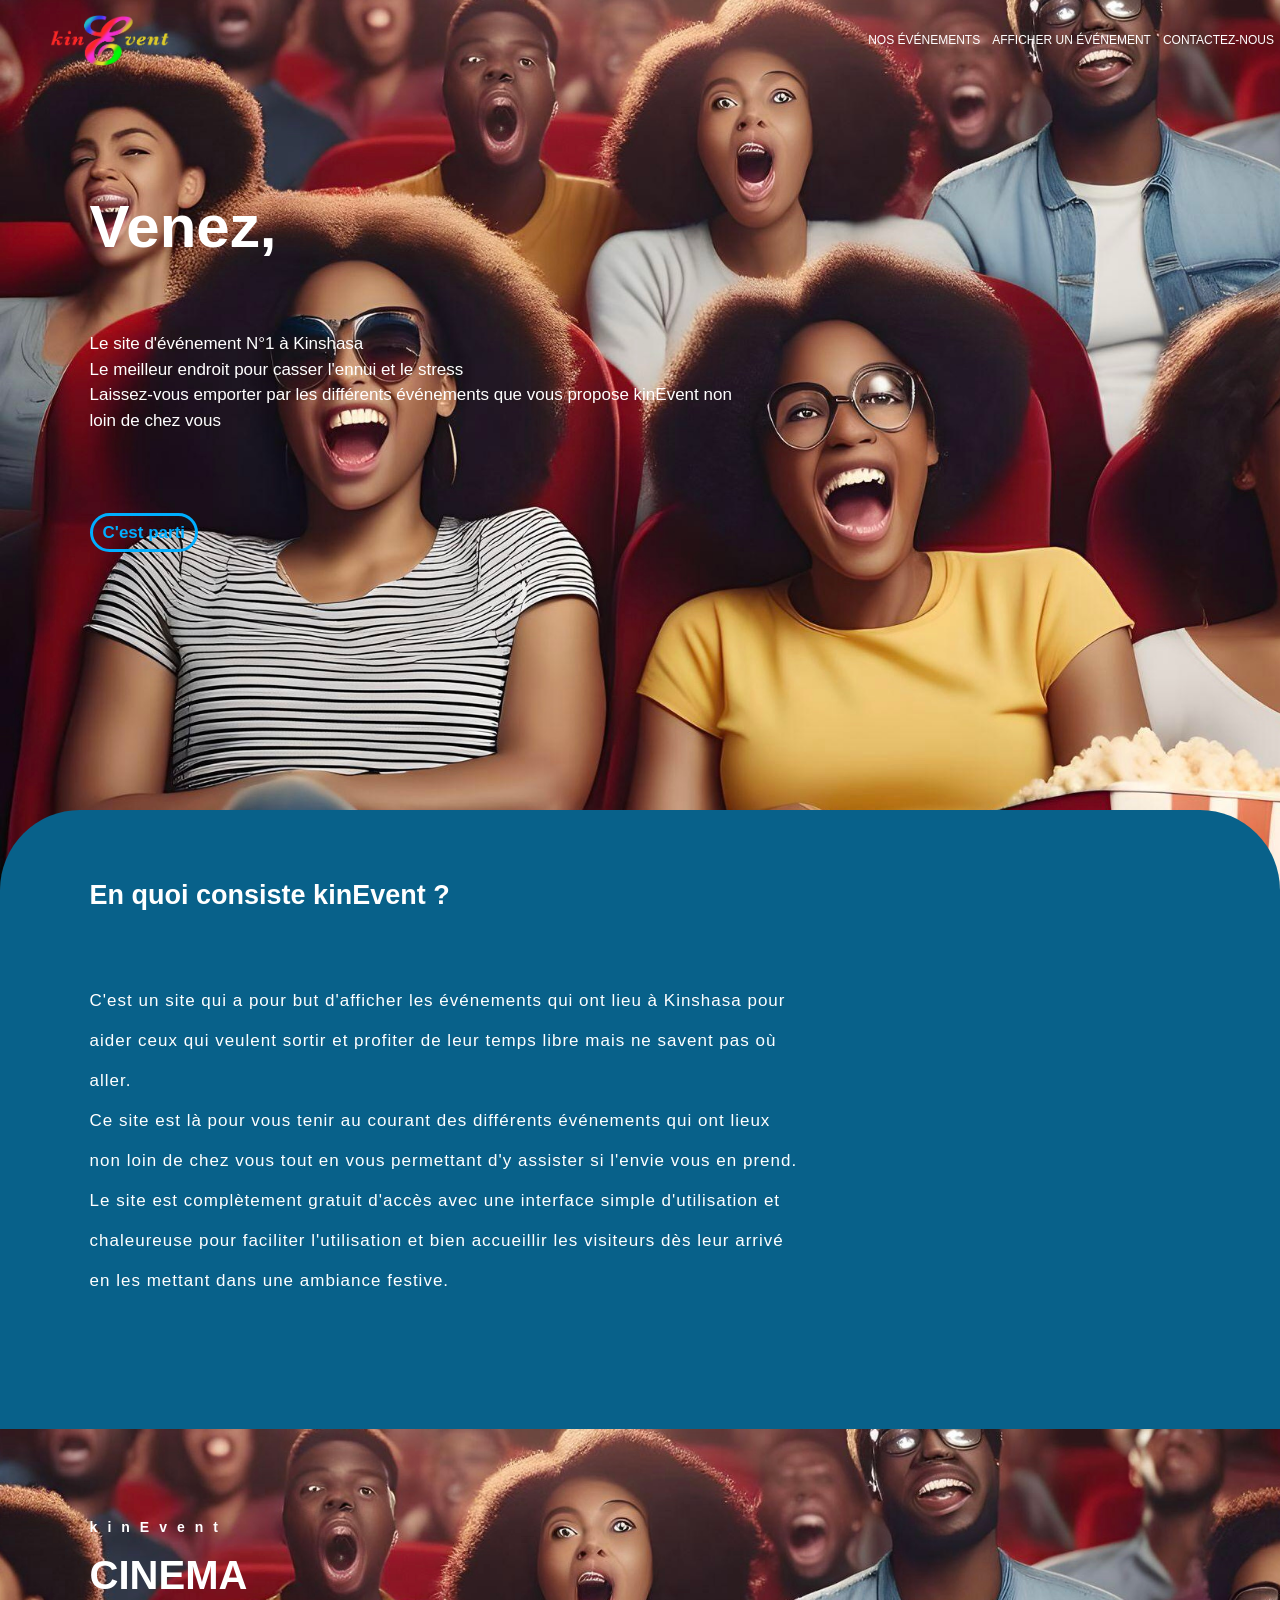
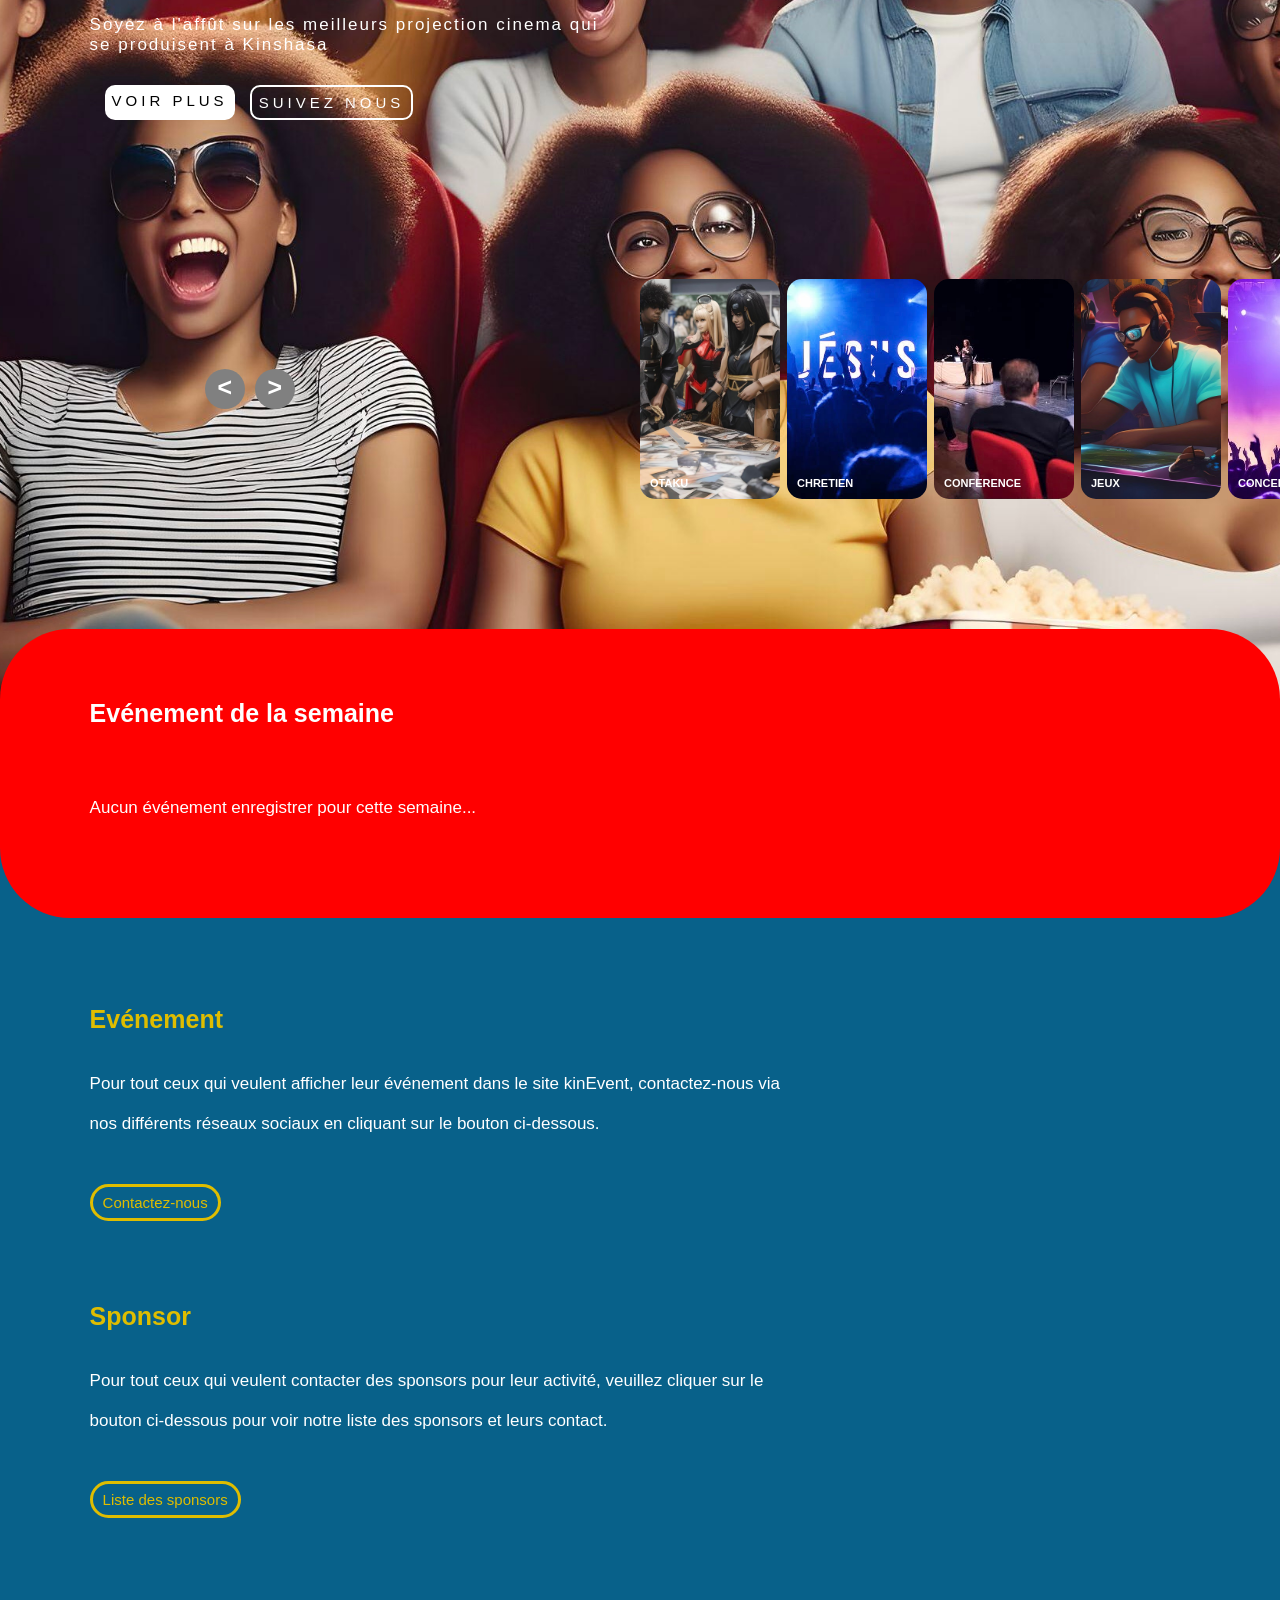
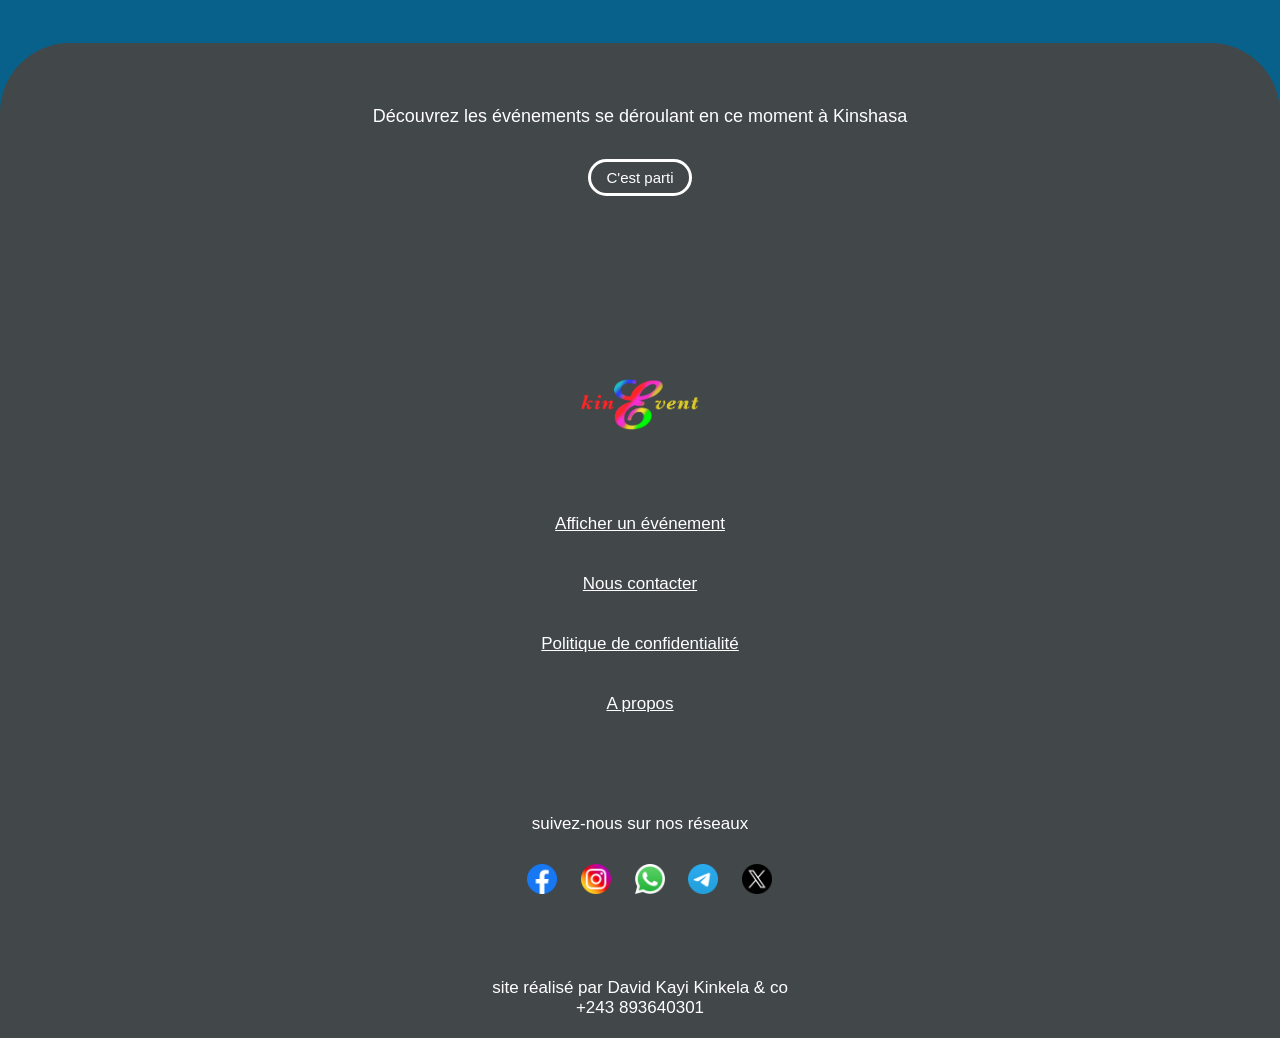
==== index.html @ 23aebbcc "Add files via upload" ====
<!DOCTYPE html>
<html lang="fr">
<head>
    <meta charset="UTF-8">
    <link rel="stylesheet" href="css/index.css">
    <meta name="viewport" content="width=device-width, initial-scale=1.0">
    <title>Accueil</title>
    
</head>
<body>
    <div class="container">   
     
    
        <nav>
            
                <img class="logo" src="icone/logo1.png" alt="">
             
                <ul class="menu"> 
                    <div class="men"> 
                        <li><a class="nos" href="nos_evenement.html">Nos événements</a></li>  
                        <li><a href="afficher_evenement.html">Afficher un événement</a></li>
                        <li><a href="contactez_nous.html">Contactez-nous</a></li> 
                    </div>
                   
                    <div class="menu1"> 
                        <p>suivez-nous sur nos réseaux</p>
                        <div class="menu2"> 
                            <img src="icone/facebook.png" alt="">
                            <img src="icone/instagramme.png" alt=""> 
                            <img src="icone/whatsapp.png" alt=""> 
                            <img src="icone/telegramme.png" alt=""> 
                            <img src="icone/x.png" alt="">  
                        </div>
                    </div>
                </ul> 
            <div class="hamburger-menu">
                <div class="hamburger-icon">
                    <span></span>
                    <span></span>
                    <span></span>
                </div>
            </div> 
        </nav>
        <section class="texte1">
            <h1>Venez, <span class="auto-typing"></span></h1>
            <p>Le site d'événement N°1 à Kinshasa <br>
                Le meilleur endroit pour casser l'ennui et le stress <br>
                Laissez-vous emporter par les différents événements que vous propose kinEvent non loin de chez vous</p>
                <a href="nos_evenement.html"> <strong>C'est parti</strong></a>
        </section>
    </div> 
    
    <!-- corp1 -->

    <section class="corp1">
        <section class="consiste">
            <h2>En quoi consiste kinEvent ?</h2>
            <p>C'est un site qui a pour but d'afficher les événements qui ont lieu à Kinshasa pour aider ceux qui veulent sortir et profiter de leur temps libre mais ne savent pas où aller. <br>
                Ce site est là pour vous tenir au courant des différents événements qui ont lieux non loin de chez vous tout en vous permettant d'y assister si l'envie vous en prend. <br>
                Le site est complètement gratuit d'accès avec une interface simple d'utilisation et chaleureuse pour faciliter l'utilisation et bien accueillir les visiteurs dès leur arrivé en les mettant dans une ambiance festive. 
                
            </p>
         
        </section>
        


        <!-- carousel --> 
    <div class="carousel">
        <!-- liste item -->
        <div class="list">
            <div class="item">
                <img src="img/img1.JPG">
                <div class="content">
                    <div class="author">kinEvent</div>
                    <div class="title">CINEMA</div>
                    <div class="des">Soyez à l'affût sur les meilleurs projection cinema qui se produisent à Kinshasa</div>
                    <div class="bouton">
                        <a href="cinema.html">VOIR PLUS</a>
                        <a href="contactez_nous.html">SUIVEZ NOUS</a>
                    </div>

                </div>
            </div>
            <div class="item">
                <img src="img/img2.JPG">
                <div class="content">
                    <div class="author">kinEvent</div>
                    <div class="title">OTAKU</div>
                    <div class="des">La grande famille des Otaku soyez signalés des événements otaku qui ont lieux à Kinshasa très souvent organisés par les communautés otaku.</div>
                    <div class="bouton">
                        <a href="otaku.html">VOIR PLUS</a>
                        <a href="contactez_nous.html">SUIVEZ NOUS</a>
                    </div>

                </div>
            </div>
            <div class="item">
                <img src="img/img3.JPG">
                <div class="content">
                    <div class="author">kinEvent</div>
                    <div class="title">CHRETIEN</div>
                    <div class="des">Programme de prière, évangelisation,...Tout ce qui a trait à la chrétienneté pour l'édification spirituelle des jeunes tout comme des personnes âgées.</div>
                    <div class="bouton">
                        <a href="chretien.html">VOIR PLUS</a>
                        <a href="contactez_nous.html">SUIVEZ NOUS</a>
                    </div>

                </div>
            </div>
            <div class="item">
                <img src="img/img4.JPG">
                <div class="content">
                    <div class="author">kinEvent</div>
                    <div class="title">CONFERENCE</div>
                    <div class="des">Conférence, Formation,... Tout ce qui vous rapportera un plus intellectuellement vous sera communiqué ici.</div>
                    <div class="bouton">
                        <a href="conference.html">VOIR PLUS</a>
                        <a href="contactez_nous.html">SUIVEZ NOUS</a>
                    </div>

                </div>
            </div>
            <div class="item">
                <img src="img/img5.JPG">
                <div class="content">
                    <div class="author">kinEvent</div>
                    <div class="title">JEUX</div>
                    <div class="des">Les gameurs et gameuses pas que mais aussi tout ceux qui sont intéressé par les jeux en général, soyez à l'affût sur tout ce qui est tournois, championnat ou autre...</div>
                    <div class="bouton">
                        <a href="jeux.html">VOIR PLUS</a>
                        <a href="contactez_nous.html">SUIVEZ NOUS</a>
                    </div>

                </div>
            </div>
            <div class="item">
                <img src="img/img6.JPG">
                <div class="content">
                    <div class="author">kinEvent</div>
                    <div class="title">CONCERT</div>
                    <div class="des">Soyez branché sur tout les concert qui se produirons à Kinshasa pour ne rien raté.</div>
                    <div class="bouton">
                        <a href="concert.html">VOIR PLUS</a>
                        <a href="contactez_nous.html">SUIVEZ NOUS</a>
                    </div>

                </div>
            </div>
            <div class="item">
                <img src="img/img7.JPG">
                <div class="content">
                    <div class="author">kinEvent</div>
                    <div class="title">THEATRE</div>
                    <div class="des">La joie, la colère, la tristesse. Les fans de pièce de théatre sont aussi servi. </div>
                    <div class="bouton">
                        <a href="théatre.html">VOIR PLUS</a>
                        <a href="contactez_nous.html">SUIVEZ NOUS</a>
                    </div>

                </div>
            </div>
        </div>
        <!-- thumbnail -->
        <div class="thumbnail">
            <div class="item">
                <img src="img/img2.JPG">
                <div class="content">
                    <div class="title">
                        OTAKU
                    </div>
                    <div class="des">
                         
                    </div>
                </div>
            </div>
            <div class="item">
                <img src="img/img3.JPG">
                <div class="content">
                    <div class="title">
                        CHRETIEN
                    </div>
                    <div class="des">
                         
                    </div>
                </div>
            </div>
            <div class="item">
                <img src="img/img4.JPG">
                <div class="content">
                    <div class="title">
                        CONFERENCE
                    </div>
                    <div class="des">
                        
                    </div>
                </div>
            </div>
            <div class="item">
                <img src="img/img5.JPG">
                <div class="content">
                    <div class="title">
                        JEUX
                    </div>
                    <div class="des">
                         
                    </div>
                </div>
            </div>
            <div class="item">
                <img src="img/img6.JPG">
                <div class="content">
                    <div class="title">
                        CONCERT
                    </div>
                    <div class="des">
                         
                    </div>
                </div>
            </div>
            <div class="item">
                <img src="img/img7.JPG">
                <div class="content">
                    <div class="title">
                        THEATRE
                    </div>
                    <div class="des">
                         
                    </div>
                </div>
            </div>
            <div class="item">
                <img src="img/img1.JPG">
                <div class="content">
                    <div class="title">
                        CINEMA
                    </div>
                    <div class="des">
                         
                    </div>
                </div>
            </div>
        </div>
        <!-- arrows -->
        <div class="arrows">
            <button id="prev"><</button>
            <button id="next">></button>
        </div>
        <div class="time"></div>
    </div>
    
    



    <!-- semaine -->
    <section class="semaine">
        <div class="title">
            <h2>Evénement de la semaine</h2>
            <p>Aucun événement enregistrer pour cette semaine...</p>
        </div>
    </section>

    <!-- contact -->
    <section class="contact" >
        <div class="contact1">
            <h2 class="contact11"><br><br>Evénement</h2>
            <p>Pour tout ceux qui veulent afficher leur événement dans le site kinEvent, contactez-nous via nos différents réseaux sociaux en cliquant sur le bouton ci-dessous. <br></p>
            <a href="afficher_evenement.html">Contactez-nous</a>
        </div>
        <div class="contact1">
            <h2>Sponsor</h2>
            <p>Pour tout ceux qui veulent contacter des sponsors pour leur activité, veuillez cliquer sur le bouton ci-dessous pour voir notre liste des sponsors et leurs contact. <br></p>
            <a href="sponsor.html">Liste des sponsors</a>
        </div>
        <p><br><br><br> <br><br><br><br><br><br><br><br><br><br></p>

    </section>

    <!-- fin -->

    <section class="fin">
        <div class="fin1">
            <p><br><br><br>Découvrez les événements se déroulant en ce moment à Kinshasa <br><br><br></p>
            <a href="nos_evenement.html">C'est parti</a>
        </div>
        <div class="fin2">
            <img class="log" src="icone/logo1.png" alt="logo">
            <ul>
                <li><a href="afficher_evenement.html">Afficher un événement</a></li>
                <li><a href="contactez_nous.html">Nous contacter</a></li>
                <li><a href="#">Politique de confidentialité</a></li>
                <li><a href="#">A propos </a></li>
            </ul> 
            <div class="menu3"> 
                <p>suivez-nous sur nos réseaux</p>
                <div class="menu4"> 
                    <img src="icone/facebook.png" alt="">
                    <img src="icone/instagramme.png" alt=""> 
                    <img src="icone/whatsapp.png" alt=""> 
                    <img src="icone/telegramme.png" alt=""> 
                    <img src="icone/x.png" alt="">  
                </div>
            </div>
            <p>site réalisé par David Kayi Kinkela & co <br>+243 893640301 <br><br></p>
        </div>
    </section>
 
    <script src="dist/autotyping.min.js"></script> 
    <script>  
        const exampleText = ['vivre!', 'rire!', 'partager!', 'expérimente!' ];
        const exampleTyping = new AutoTyping('.auto-typing', exampleText, {
            typeSpeed: 50,
            deleteSpeed: 50,
            waitBeforeDelete: 2000,
            waitBetweenWords: 500,
        }); 
        exampleTyping.start()
    </script>
</body>
</html>
---- css/index.css ----
*{
    margin: 0;
    padding: 0;
    list-style: none;
    text-decoration: none;
    font-family: Arial, Helvetica, sans-serif;
}
html{ scroll-behavior: smooth;}

/* header */

nav{
  
    position: absolute; 
    display: flex;
    justify-content: space-between;
    width: 100%;
    
} 

.logo{
    width: 120px; 
    margin: 15px 50px;
}
.menu{
   display: flex;
}
.men {
   display: flex;
}
nav ul li{
    margin: 0 6px; 
    margin-top: 20px;
}
nav ul li a{
    position: relative;
    color: rgb(255, 255, 255);
    font-size: 12px;
    padding: 2px 0;
    text-transform: uppercase;
    top: 10px; 
    /* display: none; */

}
nav ul li a::before{
    position: absolute;
    content: '';
    left: 0;
    bottom: 0;
    height: 3px;
    width: 100%; 
    background-color: rgb(218, 49, 49);
    transform: scaleX(0);
    transform-origin: right;
    transition: transform .4s linear;
}
nav ul li a:hover:before{
    transform: scaleX(1);
    transform-origin: left;
}

.hamburger-menu{  
    display: none;
    position: absolute; 
    right: 20px;
    width: 60px;
    height: 60px;
    background-color: black;
    box-shadow: 
        0 0 5px rgb(0, 174, 255),
        0 0 10px rgb(0, 174, 255),
        0 0 20px rgb(0, 174, 255),
        0 0 40px rgb(0, 174, 255);
    border-radius: 15px;
    cursor: pointer;
    top: 20px; 
    z-index: 111;
}
.hamburger-icon{
    position: relative;
    width: 46px;
    height: 40px;
    margin-left: 10%;
    display: flex;
    align-items: center;
    top: 10px;
    transform: rotate(0);
    transition: 1s;
}
.hamburger-menu.active{position: fixed;}
.hamburger-menu.active .hamburger-icon{
    transform: rotate(315deg);

}

.hamburger-icon span{
    position: absolute;
    display: block;
    width: 100%;
    height: 5px;
    background: linear-gradient(45deg, rgb(0, 174, 255), black);
    border: 1px solid rgb(0, 174, 255);
    border-radius: 30px;
    box-shadow: 
        0 0 5px rgb(0, 174, 255),
        0 0 10px rgb(0, 174, 255);
    transition: .3s;
    transition-delay: 1s;
}
.hamburger-icon span:nth-child(1){
    bottom: 0;
    top: 0;
    left: 0;
    width: 60%;
    transform: translateY(0);
}
.hamburger-menu.active span:nth-child(1){ 
    top: -8px;
    width: 100%;
    transform: translateY(25px);
    transition-delay: 0s;
}
.hamburger-icon span:nth-child(2){
    width: 100%;
    transform: scaleX(1);
    opacity: 1;
    
}
.hamburger-menu.active span:nth-child(2){
    transform: scaleX(0);
    opacity: 0;
    transition-delay: 0s;
}
.hamburger-icon span:nth-child(3){
    bottom: 0;
    right: 0;
    width: 60%;
    transform: rotate(0);
}
.hamburger-menu.active span:nth-child(3){ 
    left:-1px ;
    bottom: 17px;
    width: 100%;
    transform: rotate(90deg);
    transition-delay: 0s;
}
div.menu1{ 
    display: none;
}  


/* .auto-typing::before{
    content: "Vivre!";
    color: yellow; 
    animation: words 20s infinite;
}
.auto-typing::after{
    content: "";
    position: absolute;
    width: calc(10% + 8px);
    height:  10%;
    background-color: rgba(240, 248, 255, 0);
    border-left: 8px solid yellow;
    right:  2px;
    animation: cursor .8s infinite, typing 20s steps(14) infinite; 
}
@keyframes cursor {
    to{
        border-left: 2px solid rgba(240, 248, 255, 0); 
    } 

}
@keyframes words {
    0%,20%{
        content: "Rire!";
    }
    21%,40%{
        content: "Vous amusez!";
    }
    41%,60%{
        content: "Expérimenter!";
    }
    61%,80%{
        content: "Jouer!";
    }
    81%,100%{
        content: "Danser!";
    } 

}

@keyframes typing{
    10%,15%,30%,35%,50%,55%,70%,75%,90%,95%{
        width: 0;
    }
    5%,20%,25%,40%,45%,60%,65%,80%,85%{
        width: calc(100% + 8px);
    }

} */




 
 
@media screen and (max-width: 1100px) { 
    .logo{ 
        margin: 20px 30px;
        width: 150px;
    }
    nav ul li{ 
        margin:0 7px ; 
        margin-top:  20px;
    }  
    nav ul li a{ 
        font-size: 15px;
    } 
    
 
}
/* tablette */  
@media screen and (max-width: 830px){ 
    .logo{  
        margin-left: 42%;
        margin-top: 30px ;
        width: 130px;
    }
    .menu{ 
        width: 100%; 
        height: 100vh;
        background-color: rgba(143, 6, 255, 0.979); 
        backdrop-filter: blur(13px);
        position: fixed;
        display: flex; 
        align-items: center;
        justify-content: center;
        flex-direction: column; 
        margin-left:  -100%;
        transition: all 0.7s ease ; 
        z-index: 110;
    }  
    nav ul li{
        margin:  20px 0 ; 
    } 
    nav ul li a{ 
        font-size:25px;
    } 
    .hamburger-menu{ 
        display: block;  
        box-shadow: 
        0 0 2px rgb(0, 174, 255),
        0 0 4px rgb(0, 174, 255),
        0 0 8px rgb(0, 174, 255),
        0 0 16px rgb(0, 174, 255);
    } 
    .menu.mobile-menu{ 
        margin-left: 0%;
     
    }    
    .nos{ 
        color: rgb(255, 218, 218);
    } 
    .men{  
        display: flex; 
        align-items: center;
        justify-content: center;
        flex-direction: column;  
        margin-top: -40%;
    }
    div.menu1{ 
        display: block;  
        position: absolute; 
        bottom: 5%;
        display: flex; 
        align-items: center;
        justify-content: center;
        flex-direction: column; 
    } 
    .menu1 p{ 
        color: white;
        font-size: 30px;
    } 
    .menu2{ 
        margin-top:5%; 
    }
    .menu2 img{ 
        width: 45px; 
        margin-left:15px;
    } 
}
/* phone */
@media screen and (max-width: 500px){ 
    nav{ 
        height: 80px; 
        border-radius: 0 0 30px 30px;   
    
    }
    .logo{ 
        margin-top: 20px;
        width: 90px;
        margin-left: 40%;
    }
    nav ul li{
        margin:  22px 0 ; 
    } 
    nav ul li a{ 
        font-size:18px;
    } 
    .hamburger-menu{  
        right: 10px;
        width: 40px;
        height: 40px; 
        top: 15px; 
        border-radius: 10px;
    }
    .hamburger-icon{
        position: relative;
        width: 30px;
        height: 28px;
        margin-left: 10%; 
        top: 6px; 
    }  
    .hamburger-icon span{ 
        box-shadow: 
        0 0 2px rgb(0, 174, 255),
        0 0 4px rgb(0, 174, 255);
        width: 100%;
        height: 3.5px; 
    }  
    .hamburger-menu.active span:nth-child(1){
        transform: translateY(12px);
        top: 0px;
    }  
    .hamburger-menu.active span:nth-child(3){
        left: 0px;
        bottom: 10.2px; 
    } 
    .men{  
        display: flex; 
        align-items: center;
        justify-content: center;
        flex-direction: column;  
        margin-top: -40%;
    }
    div.menu1{ 
        display: block;  
        position: absolute; 
        bottom: 5%;
        display: flex; 
        align-items: center;
        justify-content: center;
        flex-direction: column; 
    } 
    .menu1 p{ 
        color: white;
        font-size: 20px;
    } 
    .menu2{ 
        margin-top:5%; 
    }
    .menu2 img{ 
        width: 30px; 
        margin-left:10px;
    } 
}

@media screen and (max-width: 350px){
    nav{ 
        height: 70px; 
        border-radius: 0 0 30px 30px;   
    
    }
    .logo{ 
        margin-top: 15px;
        width: 85px;
        margin-left: 35%;
    }
    nav ul li{
        margin:  18px 0 ; 
    } 
    nav ul li a{ 
        font-size:15px;
    } 
    .hamburger-menu{  
        right: 5px;
        width: 31px;
        height: 31px; 
        top: 15px; 
        border-radius: 7px;
    }
    .hamburger-icon{
        position: relative;
        width: 25px;
        height: 23px;
        margin-left: 6%; 
        top: 4px; 
    }  
    .hamburger-icon span{ 
        box-shadow: 
        0 0 1px rgb(0, 174, 255),
        0 0 2px rgb(0, 174, 255);
        width: 100%;
        height: 2.5px; 
    }  
    .hamburger-menu.active span:nth-child(1){
        transform: translateY(9.5px);
    }
    .hamburger-menu.active span:nth-child(3){
        left: 0px;
        bottom: 9px; 
    } 
    .men{  
        display: flex; 
        align-items: center;
        justify-content: center;
        flex-direction: column;  
        margin-top: -40%;
    }
    div.menu1{ 
        display: block;  
        position: absolute; 
        bottom: 5%;
        display: flex; 
        align-items: center;
        justify-content: center;
        flex-direction: column; 
    } 
    .menu1 p{ 
        color: white;
        font-size: 18px;
    } 
    .menu2{ 
        margin-top:5%; 
    }
    .menu2 img{ 
        width: 27px; 
        margin-left:8px;
    } 
}




/* corps */
 

.container{ 
    background: url('../img/img1.JPG');
    background-size: cover; 
    width: 100%;
    height: 100vh;   
} 
.texte1{
    padding: 12pc 0;
    color: white;
    margin-left: 7%;
    
}
.texte1 h1{
    font-size: 60px; 
    margin-bottom: 70px;
}
.texte1 p{
    font-size: 17px;
    line-height: 1.5;
    margin-bottom: 90px;
    padding-right: 45%;
}
.texte1 a{
    text-decoration: none;
    font-size: 17px;
    border: 3px solid  rgb(0, 174, 255);
    color: rgb(0, 174, 255);
    padding: 7px 10px;
    border-radius: 50px;
    transition: 0.3s;
}
.texte1 a:hover{
    background-color: rgb(0, 174, 255);
    color: white;
} 
@media screen and (max-width: 1100px){ 
    .container{  
        height: 46pc;   
    }  
    .texte1{
        padding:  8pc 0; 
        margin-left: 7%; 
    }
    .texte1 h1{ 
        margin-top: 70px;
        font-size:80px; 
        margin-bottom: 50px;
    }
    .texte1 p{
        font-size: 20px;
        line-height: 1.5;
        margin-bottom: 50px;
        padding-right: 35%;
    }
    .texte1 a{ 
        font-size: 24px; 
        padding: 10px 15px; 
    }
}
/* tablette */
@media screen and (max-width: 830px){ 
    .container{  
        height: 40pc;   
    } 
    .texte1 h1{ 
        margin-top: 20px;
        font-size:65px; 
        margin-bottom: 30px;
    }  
    .texte1 p{
        font-size: 20px;
        line-height: 1.5;
        margin-bottom: 40px;
        padding-right: 35%;
    }
    .texte1 a{ 
        font-size: 20px;
        border: 2px solid  rgb(0, 174, 255);
        padding: 10px 10px;
        border-radius: 20px;
        transition: 0.3s; 
    }
} 
/* phone */
@media screen and (max-width: 500px){ 
    .container{  
        height: 33pc;   
    } 
    .texte1{
        padding:  1pc 0; 
        margin-left: 7%; 
    }
    .texte1 h1{ 
        margin-top: 80px;
        font-size:40px; 
        margin-bottom: 10px;
    }
    .texte1 p{
        font-size: 15px;
        line-height: 1.5;
        margin-bottom: 40px;
        padding-right: 20%;
    }
    .texte1 a{ 
        font-size: 15px;
        border: 2px solid  rgb(0, 174, 255);
        padding: 5px 10px;
        border-radius: 20px;
        transition: 0.3s; 
    }
}

@media screen and (max-width: 350px){
    .texte1{
        padding:  1px 0; 
        margin-left: 5%; 
    }
    .texte1 h1{ 
        margin-top: 120px;
        font-size:30px; 
        margin-bottom: 5px;
    }
    .texte1 p{
        font-size: 14px;
        line-height: 1.5;
        margin-bottom: 25px;
        padding-right: 15%;
    }
    .texte1 a{ 
        font-size: 13px;
        border: 2px solid  rgb(0, 174, 255);
        padding: 5px 10px;
        border-radius: 20px;
        transition: 0.3s; 
    }
}
 

/* corp1 */

.corp1{

    margin-top: -90px;
    background-color:  rgb(8, 97, 138);
    border-radius: 80px 80px 0 0;
    width: 100%;
}
.consiste{
    margin-left: 7%;
     
}
.consiste h2{
    font-size: 27px;
    padding: 70px 0;
    color: white;
}
.consiste p{
    font-size: 17px;
    line-height: 40px;
    color:white ;
    width: 60%;
    margin-bottom: 8pc; 
    letter-spacing: 1px;
}

@media screen and (max-width: 1100px){ 
    .corp1{ 
        margin-top: -90px; 
    } 
    .consiste h2{
        font-size: 35px;
        padding: 60px 0; 
    }
    .consiste p{
        font-size: 20px;
        line-height: 40px;
        color:white ;
        width: 70%;
        margin-bottom: 7pc;  
    }
} 
/* tablette */
@media screen and (max-width: 830px){  
    .corp1{ 
        border-radius: 70px 70px 0 0; 
    } 
    .consiste h2{
        font-size: 30px;
        padding: 60px 0; 
    }
    .consiste p{
        font-size: 20px;
        line-height: 40px;
        color:white ;
        width: 70%;
        margin-bottom: 5pc;  
    }
}
/* phone */
@media screen and (max-width: 500px){
    .corp1{ 
        margin-top: -90px;
        background-color:  rgb(8, 97, 138);
        border-radius: 40px 40px 0 0;
        width: 100%;
    }
    .consiste{
        margin-left: 7%; 
    }
    .consiste h2{
        font-size: 20px;
        padding: 50px 0;
        color: white;
    }
    .consiste p{
        margin-top: -20px;
        font-size: 16px;
        line-height: 30px;
        color:white ;
        width: 80%;
        margin-bottom: 50px;  
    }
}
@media screen and (max-width: 350px){
    .corp1{ 
        margin-top:-90px;
        background-color:  rgb(8, 97, 138);
        border-radius: 35px 35px 0 0;
        width: 100%;
    }
    .consiste{
        margin-left: 7%; 
    }
    .consiste h2{
        font-size: 18px;
        padding: 50px 0;
        color: white;
    }
    .consiste p{
        margin-top: -20px;
        font-size: 14px;
        line-height: 30px;
        color:white ;
        width: 90%;
        margin-bottom: 50px;  
    }
}


/* carousel */

.carousel{
    width: 100%;
    height: 100vh;
    overflow: hidden;
    position: relative;
}
.carousel .list .item{
    position: absolute;
    inset: 0 0 0 0;
}
.carousel .list .item img{
    width: 100%;
    height: 100%;
    object-fit: cover;
}
.carousel .list .item .content{ 
    position: absolute;
    top: 10vh;
    width: 70%;
    max-width: 80%;
    left: 7%; 
    padding-right: 30%;
    box-sizing: border-box;
    color: white;
}
.carousel .list .item .content .author{
    font-weight: bold;
    letter-spacing: 10px;
    font-size: 14px; 
}
.carousel .list .item .content .title{
    font-weight: bold;
    font-size: 40px; 
    padding:  10px 0;
    line-height: 1.5em;
}
.carousel .list .item .content .des{
    font-size: 17px;
    line-height: 20px; 
    letter-spacing: 2px;
}
.content .bouton{
    display: flex;
    
}
.content .bouton a{
    padding: 7px 7px;
    color: black;
    background-color: white;
    font-size: 15px;
    margin-top: 30px;
    letter-spacing: 4Px;
    margin-left: 15px;
    border-radius: 10px;
}
.content .bouton a:nth-child(2){
    background-color: transparent;
    color: white;
    border: 2px solid white;
}

/* thumbnail */
.thumbnail{
    position: absolute;
    margin-top: 50vh;
    left: 50%;
    width: max-content;
    z-index: 100;
    display: flex;
    gap: 7px;
}
.thumbnail .item{
    width: 140px;
    height: 220px;
    flex-shrink: 0;
    position: relative;
}
.thumbnail .item img{
    width: 100%;
    height: 100%;
    object-fit: cover;
    border-radius: 15px;
}
.thumbnail .item .content{
    position: absolute;
    bottom: 10px;
    left: 10px;
    right: 10px;
    color: white;
}
.thumbnail .item .content .title{
    font-weight: bold; 
    font-size: 11px;
}
/* arrow */
.arrows{
    position: absolute;
    top: 60vh;
    left: 16%;
    width: 250px;
    max-width: 30%;
    display: flex;
    gap: 10px;
    align-items: center; 
    cursor: pointer;
}
.arrows button{ 
    cursor: pointer;
    width: 40px;
    height: 40px;
    border-radius: 50%;
    background-color: grey;
    border: none;
    font-family: monospace;
    color: white;
    font-weight: bold;
    font-size: large;
    transition: .5s;
    font-size: 25px;
    z-index: 100;
}
.arrows button:hover{
    background-color: white;
    color: grey;
}
.carousel .list .item:nth-child(1){
    z-index: 1;
}
.carousel .list .item:nth-child(1) .author,
.carousel .list .item:nth-child(1) .title,
.carousel .list .item:nth-child(1) .des,
.carousel .list .item:nth-child(1)  .bouton{
    transform: translateY(50px);
    filter: blur(20px);
    opacity: 0;
    animation: showContent 0.5s 1s linear 1 forwards;
}
@keyframes showContent{
    to{
        opacity: 1;
        filter: blur(0);
        transform: translateY(0);
    }
}
.carousel .list .item:nth-child(1) .title{
    animation-delay: 1.2s;
}
.carousel .list .item:nth-child(1) .des{
    animation-delay: 1.4s;
}
.carousel .list .item:nth-child(1) .bouton{
    animation-delay: 1.6s;
}
/* effect next click */
.carousel.next .list .item:nth-child(1) img{
    width: 140px;
    height: 220px;
    position: absolute;
    left: 50%;
    bottom: 19.2vh;
    border-radius: 15px;
    animation: showImage .5s linear 1 forwards;
}
@keyframes showImage{
    to{
        width: 100%;
        height: 100%;
        left: 0;
        bottom: 0;
        border-radius: 0;
    }
}
.carousel.next .thumbnail .item:nth-last-child(1){
    width: 0;
    overflow: hidden;
    animation: showThumbnail .5s linear 1 forwards;
}
@keyframes showThumbnail{
    to{
        width:140px;
    }
}
.carousel.next .thumbnail{
    transform: translateX(140px);
    animation: transformThumbnail .5s linear 1 forwards;
}
@keyframes transformThumbnail{
    to{
        transform: translateX(0);
    }
}
/* effect prev click */
.carousel.prev .list .item:nth-child(2){
    z-index: 2;
}
.carousel.prev .list .item:nth-child(2) img{
    position: absolute;
    bottom: 0;
    left: 0;
    animation: outImage 0.5s linear 1 forwards;
}
@keyframes outImage{
    to{
        width: 140px;
        height: 220px;
        border-radius: 15px;
        left: 50%;
        bottom: 19.2vh;
    }
}
.carousel.prev .thumbnail .item:nth-child(1){
    width: 0;
    overflow: hidden;
    opacity: 0;
    animation: showThumbnail 0.7s linear 1 forwards;
}
.carousel.prev .list .item:nth-child(2) .author,
.carousel.prev .list .item:nth-child(2) .title,
.carousel.prev .list .item:nth-child(2) .des,
.carousel.prev .list .item:nth-child(2) .bouton{
    animation: contentOut 1.5s linear 1 forwards;
}
@keyframes contentOut{
    to{
        transform: translateY(-220px);
        filter: blur(20px);
        opacity: 0;
    }
}
.carousel.next .arrows button,
.carousel.prev .arrows button{
    pointer-events: none;
}
/* time */
.time{
    width: 0%;
    height: 8px;
    background-color: rgb(223, 189, 0);
    position: absolute;
    z-index: 100;
    top: 0;
    left: 0;
}
.carousel.next .time,
.carousel.prev .time{
    width: 100%;
    animation: timeRunning 2s linear 1 forwards;
}
@keyframes timeRunning{
    to{
        width: 0;
    }
} 
 
@media screen and (max-width: 1100px){ 
    .carousel{
        width: 100%;
        height: 45pc; 
    }  
    .carousel .list .item .content{
        position: absolute;
        top: 4pc;
        width: 900px; 
        left: 7%; 
        padding-right: 30%; 
    }  
    .carousel .list .item .content .author{ 
        letter-spacing: 12px;
        font-size: 16px; 
    }
    .carousel .list .item .content .title{
        font-weight: bold;
        font-size: 70px; 
    }
    .carousel .list .item .content .des{ 
        margin-top:10px;
        font-size: 20px; 
        line-height: 1.2em;
    } 
    .content .bouton a{
        padding: 10px 10px; 
        font-size: 13px;
        margin-top: 30px;
        letter-spacing: 5Px;
        margin-left: 15px; 
    } 
    
    /* thumbnail */
    .thumbnail{ 
        margin-top: 22pc; 
        gap: 10px;
    }
    .thumbnail .item{
        width: 160px;
        height: 250px; 
    }   
    /* arrow */
    .arrows{ 
        top: 28pc;
        left: 15%;
        width: 300px;
        max-width: 30%; 
    }
    .arrows button{
        width: 60px;
        height: 60px; 
        font-size: 30px; 
    }  
    /* effect next click */
    .carousel.next .list .item:nth-child(1) img{
        width: 160px;
        height: 250px; 
        left: 50%;  
        bottom: 118px;
    } 
    .carousel.next .thumbnail .item:nth-last-child(1){
        width: 0;
        overflow: hidden;
        animation: showThumbnail .5s linear 1 forwards;
    }
    @keyframes showThumbnail{
        to{
            width: 160px;
        }
    }
    .carousel.next .thumbnail{
        transform: translateX(160px);
        animation: transformThumbnail .5s linear 1 forwards;
    }
    @keyframes transformThumbnail{
        to{
            transform: translateX(0);
        }
    }
    /* effect prev click */ 
    .carousel.prev .list .item:nth-child(2) img{ 
        animation: outImage 0.5s linear 1 forwards;
    }
    @keyframes outImage{
        to{
            width: 160px;
            height: 250px;
            border-radius: 20px;
            left: 50%;
            bottom: 118px;
        }
    } 
    /* time */
    .time{ 
        height: 6px; 
    }  
 } 
/* tablette */
@media screen and (max-width: 830px){ 
    .carousel{
        width: 100%;
        height: 50pc; 
    }  
    .carousel .list .item .content{
        position: absolute;
        top: 4pc;
        width: 900px; 
        left: 7%; 
        padding-right: 30%; 
    }  
    .carousel .list .item .content .author{ 
        letter-spacing: 12px;
        font-size: 17px; 
    }
    .carousel .list .item .content .title{
        font-weight: bold;
        font-size: 60px; 
    }
    .carousel .list .item .content .des{ 
        margin-top:10px;
        font-size: 22px; 
        line-height: 1.2em;
    } 
    .content .bouton a{
        padding: 10px 10px; 
        font-size: 16px;
        margin-top: 30px;
        letter-spacing: 5Px;
        margin-left: 15px; 
    } 
    
    /* thumbnail */
    .thumbnail{ 
        margin-top: 26pc; 
        gap: 10px;
    }
    .thumbnail .item{
        width: 160px;
        height: 250px; 
    }   
    /* arrow */
    .arrows{ 
        top: 32pc;
        left: 15%;
        width: 300px;
        max-width: 30%; 
    }
    .arrows button{
        width: 60px;
        height: 60px; 
        font-size: 30px; 
    }  
    /* effect next click */
    .carousel.next .list .item:nth-child(1) img{
        width: 160px;
        height: 250px; 
        left: 50%; 
        bottom: 134px;
    } 
    .carousel.next .thumbnail .item:nth-last-child(1){
        width: 0;
        overflow: hidden;
        animation: showThumbnail .5s linear 1 forwards;
    }
    @keyframes showThumbnail{
        to{
            width: 160px;
        }
    }
    .carousel.next .thumbnail{
        transform: translateX(160px);
        animation: transformThumbnail .5s linear 1 forwards;
    }
    @keyframes transformThumbnail{
        to{
            transform: translateX(0);
        }
    }
    /* effect prev click */ 
    .carousel.prev .list .item:nth-child(2) img{ 
        animation: outImage 0.5s linear 1 forwards;
    }
    @keyframes outImage{
        to{
            width: 160px;
            height: 250px;
            border-radius: 20px;
            left: 50%;
            bottom: 134px;
        }
    } 
    /* time */
    .time{ 
        height: 6px; 
    }  
 }
/* phone1 */
@media screen and (max-width: 500px){
    .carousel{
        width: 100%;
        height: 40pc; 
    }  
    .carousel .list .item .content{
        position: absolute;
        top: 13%;
        width: 70% ; 
        left: 5%; 
        padding-right: 0%; 
    }  
    .carousel .list .item .content .author{ 
        letter-spacing: 10px;
        font-size: 12px; 
    }
    .carousel .list .item .content .title{
        font-weight: bold;
        font-size: 38px; 
    }
    .carousel .list .item .content .des{ 
        margin-top: 10px;
        font-size: 16px;
    } 
    .content .bouton a{
        padding: 13px 17px; 
        font-size: 12px;
        margin-top: 30px;
        letter-spacing: 1Px;
        margin-left: 10px; 
    } 
    
    /* thumbnail */
    .thumbnail{ 
        margin-top: 24.7pc; 
        gap: 5px;
    }
    .thumbnail .item{
        width:110px;
        height: 180px; 
    }   
    .thumbnail .item img{
        border-radius: 10px;
    }
    .thumbnail .item .content .title{ 
        font-size: 11px;
    }
    /* arrow */
    .arrows{ 
        top: 65%;
        right: 55%;
        width: 300px;
        max-width: 30%; 
    }
    .arrows button{
        width: 40px;
        height: 40px; 
        font-size: 25px; 
    }  
    /* effect next click */
    .carousel.next .list .item:nth-child(1) img{
        width: 110px;
        height: 180px; 
        left: 50%; 
        bottom: 64px;
        border-radius: 10px;
    } 
    .carousel.next .thumbnail .item:nth-last-child(1){
        width: 0;
        overflow: hidden;
        animation: showThumbnail .5s linear 1 forwards;
    }
    @keyframes showThumbnail{
        to{
            width: 110px;
        }
    }
    .carousel.next .thumbnail{
        transform: translateX(110px);
        animation: transformThumbnail .5s linear 1 forwards;
    }
    @keyframes transformThumbnail{
        to{
            transform: translateX(0);
        }
    }
    /* effect prev click */ 
    .carousel.prev .list .item:nth-child(2) img{ 
        animation: outImage 0.5s linear 1 forwards;
    }
    @keyframes outImage{
        to{
            width: 110px;
            height: 180px;
            border-radius: 10px;
            left: 50%;
            bottom: 64px;
        }
    } 
    /* time */
    .time{ 
        height: 6px; 
    }  
}

@media screen and (max-width: 350px){
    .carousel{
        width: 100%;
        height: 32pc; 
    }  
    .carousel .list .item .content{
        position: absolute;
        top: 10%;
        width: 1000px; 
        left: 5%; 
        padding-right: 0%; 
    }  
    .carousel .list .item .content .author{ 
        letter-spacing: 10px;
        font-size: 10px; 
    }
    .carousel .list .item .content .title{
        font-weight: bold;
        font-size: 35px; 
    }
    .carousel .list .item .content .des{ 
        margin-top: 10px;
        font-size: 15px;
    } 
    .content .bouton a{
        padding: 10px 5px; 
        font-size: 12px;
        margin-top: 20px;
        letter-spacing: 1Px;
        margin-left: 2px; 
    } 
    
    /* thumbnail */
    .thumbnail{ 
        margin-top: 18pc; 
        gap: 3px;
    }
    .thumbnail .item{
        width:100px;
        height: 160px; 
    }   
    .thumbnail .item img{
        border-radius: 10px;
    }
    .thumbnail .item .content .title{ 
        font-size: 9px;
    }
    /* arrow */
    .arrows{ 
        top: 65%;
        right: 60%;
        width: 300px;
        max-width: 30%; 
    }
    .arrows button{
        width:30px;
        height: 30px; 
        font-size: 25px; 
    }  
    /* effect next click */
    .carousel.next .list .item:nth-child(1) img{
        width: 100px;
        height: 160px; 
        left: 50%; 
        bottom: 64px;
        border-radius: 10px;
    } 
    .carousel.next .thumbnail .item:nth-last-child(1){
        width: 0;
        overflow: hidden;
        animation: showThumbnail .5s linear 1 forwards;
    }
    @keyframes showThumbnail{
        to{
            width: 100px;
        }
    }
    .carousel.next .thumbnail{
        transform: translateX(100px);
        animation: transformThumbnail .5s linear 1 forwards;
    }
    @keyframes transformThumbnail{
        to{
            transform: translateX(0);
        }
    }
    /* effect prev click */ 
    .carousel.prev .list .item:nth-child(2) img{ 
        animation: outImage 0.5s linear 1 forwards;
    }
    @keyframes outImage{
        to{
            width: 100px;
            height: 160px;
            border-radius: 10px;
            left: 50%;
            bottom: 64px;
        }
    } 
    /* time */
    .time{ 
        height: 6px; 
    }  
}


 


/* semaine */

.semaine{
    margin-top: -100px;
    background-color: red;
    width: 100%;
    border-radius: 70px;
    position: absolute;
    z-index: 100;  
}
.title h2{
    font-size: 25px;
    padding: 70px 0;
    color: white;
    margin-left: 7%;
}
.title p{
    color: white;
    font-size: 17px;
    margin-bottom: 100px;
    margin-left: 7%;

} 
 
@media screen and (max-width: 1100px){  
    .title h2{
        font-size: 30px;
        padding: 70px 0; 
    }
    .title p{ 
        font-size: 20px;
        margin-bottom: 80px; 
    
    } 

 } 
/* tablette */
 @media screen and (max-width: 830px){  
    .semaine{ 
        border-radius: 70px; 
    }
     .title h2{
         font-size: 30px;
         padding: 70px 0; 
     }
     .title p{ 
         font-size: 20px;
         margin-bottom: 80px; 
     
     } 
 
  } 
/* phone1 */
@media screen and (max-width: 500px){ 
    .semaine{
        margin-top: -50px;
        background-color: red;
        width: 100%;
        border-radius: 40px;
        position: absolute;
        z-index: 100;  
    }
    .title h2{
        font-size: 22px;
        padding: 50px 0;
        color: white;
        margin-left: 7%;
    }
    .title p{
        color: white;
        font-size: 15px;
        margin-bottom: 70px;
        margin-left: 10%;
    
    } 
}
@media screen and (max-width: 350px){
    .semaine{
        margin-top: -50px;
        background-color: red;
        width: 100%;
        border-radius:35px;
        position: absolute;
        z-index: 100;  
    }
    .title h2{
        font-size: 20px;
        padding: 40px 0;
        color: white;
        margin-left: 5%;
    }
    .title p{
        color: white;
        font-size: 15px;
        margin-bottom: 40px;
        margin-left: 5%;
    
    } 
}
/* contact */
 
.contact{
    background-color: rgb(8, 97, 138);
    width: 100%;
    margin-top: 8pc;


}
.contact1{
    color: white;
    margin-left: 7%;
}
.contact11{
    margin-top: 70px; 
    padding: 100px 0;
    color: rgb(223, 189, 0);
    
}
.contact1 h2{
    font-size:25px;
    padding: 90px 0;
    color: rgb(223, 189, 0);
}
.contact1 p{
    font-size: 17px;
    line-height: 40px;
    padding-right: 40%;
    margin-top: -60px;
    margin-bottom: 50px;
}

.contact1 a{

    text-decoration: none;
    font-size: 15px;
    border: 3px solid  rgb(223, 189, 0);
    color: rgb(223, 189, 0);
    padding: 7px 10px;
    border-radius: 50px;
    transition: 0.3s;
}
.contact1 a:hover{
    background-color: rgb(223, 189, 0);
    color: white;
}
 
@media screen and (max-width: 1100px){ 
    .contact{ 
        margin-top: 7pc; 
    }
    .contact1{ 
        margin-left: 7%;
    } 
    
    .contact1 h2{
        font-size: 30px; 
        
    }
    .contact1 p{
        font-size: 20px;
        line-height: 40px; 
        margin-bottom: 70px;
    }
    
    .contact1 a{ 
        font-size: 20px; 
        padding: 10px 15px; 
    } 
}
/* tablette */
@media screen and (max-width: 830px){ 
    .contact{ 
        margin-top: 7pc; 
    }
    .contact1{ 
        margin-left: 7%;
    } 
    
    .contact1 h2{
        font-size: 30px; 
        
    }
    .contact1 p{
        font-size: 20px;
        line-height: 36px; 
        margin-bottom: 70px;
    }
    
    .contact1 a{ 
        font-size: 20px; 
        padding: 10px 15px; 
    } 
}
/* phone1 */
@media screen and (max-width: 500px){
    .contact{ 
        margin-top: 1pc; 
    }
    .contact1{ 
        margin-left: 7%;
    } 
    .contact11{
        margin-top: 100px;
        font-size: 50px;
        padding: 50px 0;
        color: rgb(223, 189, 0);
        
    }
    .contact1 h2{
        font-size: 25px; 
        padding: 50px 0;
    }
    .contact1 p{
        font-size: 15px;
        line-height: 20px; 
        margin-bottom: 20px;
        padding-right: 20%;
        margin-top: -20px;
    }
    
    .contact1 a{ 
        font-size: 15px; 
        padding: 5px 10px;
        border: 1px solid  rgb(223, 189, 0); 
    } 
}
@media screen and (max-width: 350px){
    .contact{ 
        margin-top: 1pc; 
    }
    .contact1{ 
        margin-left: 5%;
    } 
    .contact11{
        margin-top: 70px;
        font-size: 50px;
        padding: 50px 0;
        color: rgb(223, 189, 0);
        
    }
    .contact1 h2{
        font-size: 25px; 
        padding: 50px 0;
    }
    .contact1 p{
        font-size: 15px;
        line-height: 20px; 
        margin-bottom: 20px;
        padding-right: 20%;
        margin-top: -20px;
    }
    
    .contact1 a{ 
        font-size: 15px; 
        padding: 5px 10px;
        border: 1px solid  rgb(223, 189, 0); 
    } 
}

/* fin */

.fin{
    background-color: rgb(66, 71, 73);
    width: 100%;
    border-radius: 70px 70px 0 0;
    margin-top: -100px;

}
.fin1{
    text-align: center;
}
.fin1 p{ 
    margin: 0 10%;
    font-size: 18px;
    color: white;

}
.fin1 a{

    text-decoration: none;
    font-size: 15px;
    border: 3px solid  rgb(255, 255, 255);
    color: rgb(255, 255, 255);
    padding: 7px 15px;
    border-radius: 50px;
    transition: 0.3s;
}
.fin1 a:hover{
    background-color: rgb(255, 255, 255);
    color: rgb(0, 0, 0);
}
.fin2{
    text-align: center;
}
.log{
    margin-top: 12pc;
    width: 120px;
    margin-bottom: 40px;
}
.fin2 ul li{
    margin-top: 40px;
}
.fin2 ul li a{
    font-size: 17px;
    text-decoration: underline;
    color: white;
}
.fin2 ul li a:hover{
    color: red;
}
.fin2 p{
    color: white;
    font-size:17px;
    margin-top: 80px;
}  
.menu3{ 
    display: block;  
} 
.menu3 p{ 
    margin-top: 100px;
    color: white;
    font-size: 17px;
}  
div.menu4 img{  
    margin-top: 30px;
    width: 30px; 
    margin-left: 1.5%;
} 
 
@media screen and (max-width: 1100px){ 
    .fin{ 
        margin-top: -100px; 
    } 
    .fin1 p{
        font-size: 22px; 
    }
    .fin1 a{ 
        font-size: 20px; 
        padding: 15px 15px; 
    }  
    .log{
        margin-top: 12pc;
        width: 12pc;
        margin-bottom: 20px;
    }
    .fin2 ul li{
        margin-top: 40px;
    }
    .fin2 ul li a{
        font-size: 22px; 
    } 
    .fin2 p{ 
        font-size: 22px;
        margin-top: 100px;
    }  
    .menu3{ 
        display: block;  
    } 
    .menu3 p{ 
        color: white;
        font-size: 22px;
    }  
    div.menu4 img{ 
        width: 40px; 
        margin-left: 2%;
    } 
}
/* tablette */
@media screen and (max-width: 830px){ 
    .fin{ 
        margin-top: -100px; 
    } 
    .fin1 p{
        font-size: 22px; 
    }
    .fin1 a{ 
        font-size: 20px; 
        padding: 10px 15px; 
    }  
    .log{
        margin-top: 12pc;
        width: 10pc;
        margin-bottom: 20px;
    }
    .fin2 ul li{
        margin-top: 40px;
    }
    .fin2 ul li a{
        font-size: 22px; 
    } 
    .fin2 p{ 
        font-size: 22px;
        margin-top: 100px;
    }  
    .menu3{ 
        display: block;  
    } 
    .menu3 p{ 
        color: white;
        font-size: 22px;
    }  
    div.menu4 img{ 
        width: 36px; 
        margin-left: 2%;
    } 
}
/* phone1 */
@media screen and (max-width: 500px){
    .fin{ 
        margin-top: -150px; 
        border-radius: 40px 40px 0 0;
    } 
    .fin1 p{
        margin-top: 20px;
        font-size: 15px; 
        padding: 0 15px;
    }
    .fin1 a{ 
        font-size: 15px; 
        padding: 5px 10px; 
        border: 1px solid  rgb(255, 255, 255);
    }  
    .log{
        margin-top: 8pc;
        width: 8pc;
        margin-bottom: 10px;
    }
    .fin2 ul li{
        margin-top: 20px;
    }
    .fin2 ul li a{
        font-size: 15px; 
    } 
    .fin2 p{ 
        font-size: 15px;
        margin-top: 70px;
    }  
    .menu1 p{ 
        color: white;
        font-size: 17px;
    }  
    div.menu2 img{ 
        width: 36px; 
        margin-left: 3%;
    } 
}

@media screen and (max-width: 350px){
    .fin{ 
        margin-top: -170px; 
        border-radius: 40px 40px 0 0;
    } 
    .fin1 p{
        margin-top: 20px;
        font-size: 15px; 
        padding: 0 15px;
    }
    .fin1 a{ 
        font-size: 15px; 
        padding: 5px 10px; 
        border: 1px solid  rgb(255, 255, 255);
    }  
    .log{
        margin-top: 8pc;
        width: 8pc;
        margin-bottom: 10px;
    }
    .fin2 ul li{
        margin-top: 20px;
    }
    .fin2 ul li a{
        font-size: 15px; 
    } 
    .fin2 p{ 
        font-size: 15px;
        margin-top: 70px;
    } 
      
    .menu1 p{ 
        color: white;
        font-size: 15px;
    }  
    div.menu2 img{ 
        width: 30px; 
        margin-left: 2%;
    } 
}
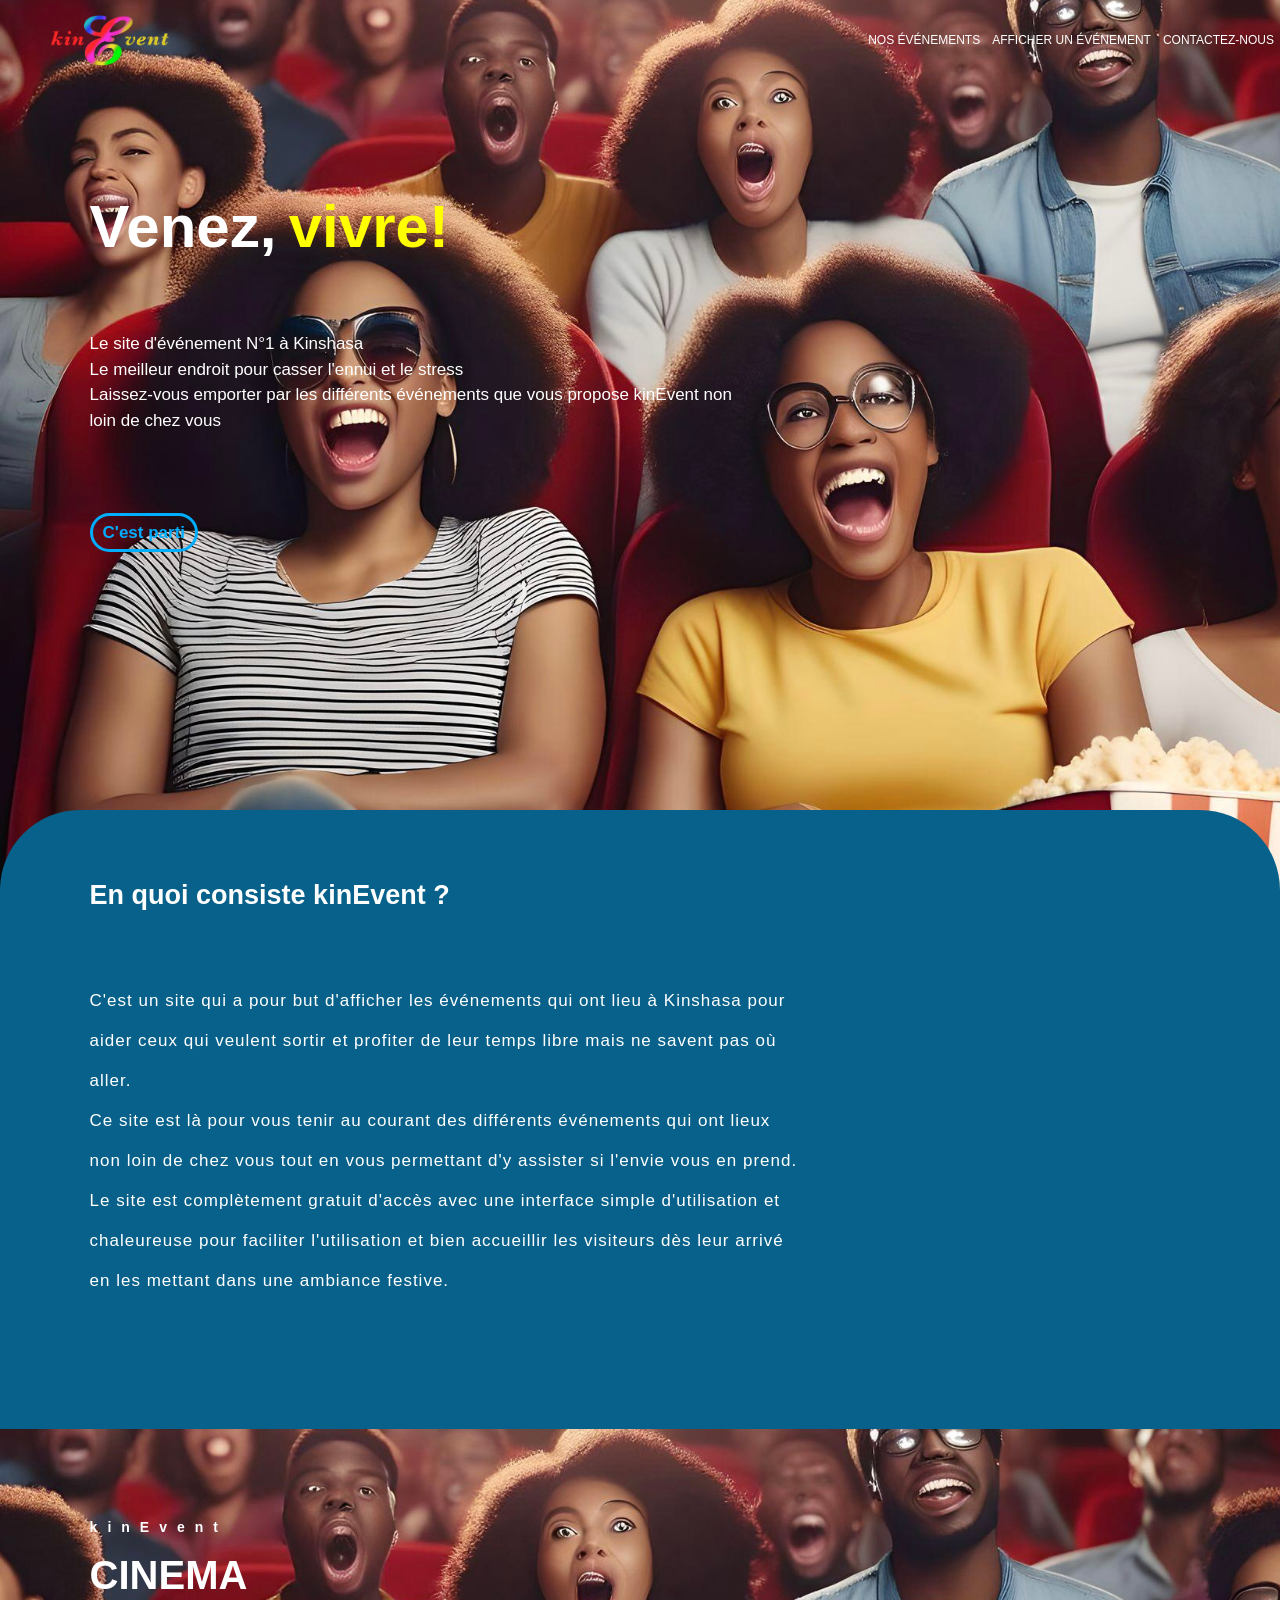
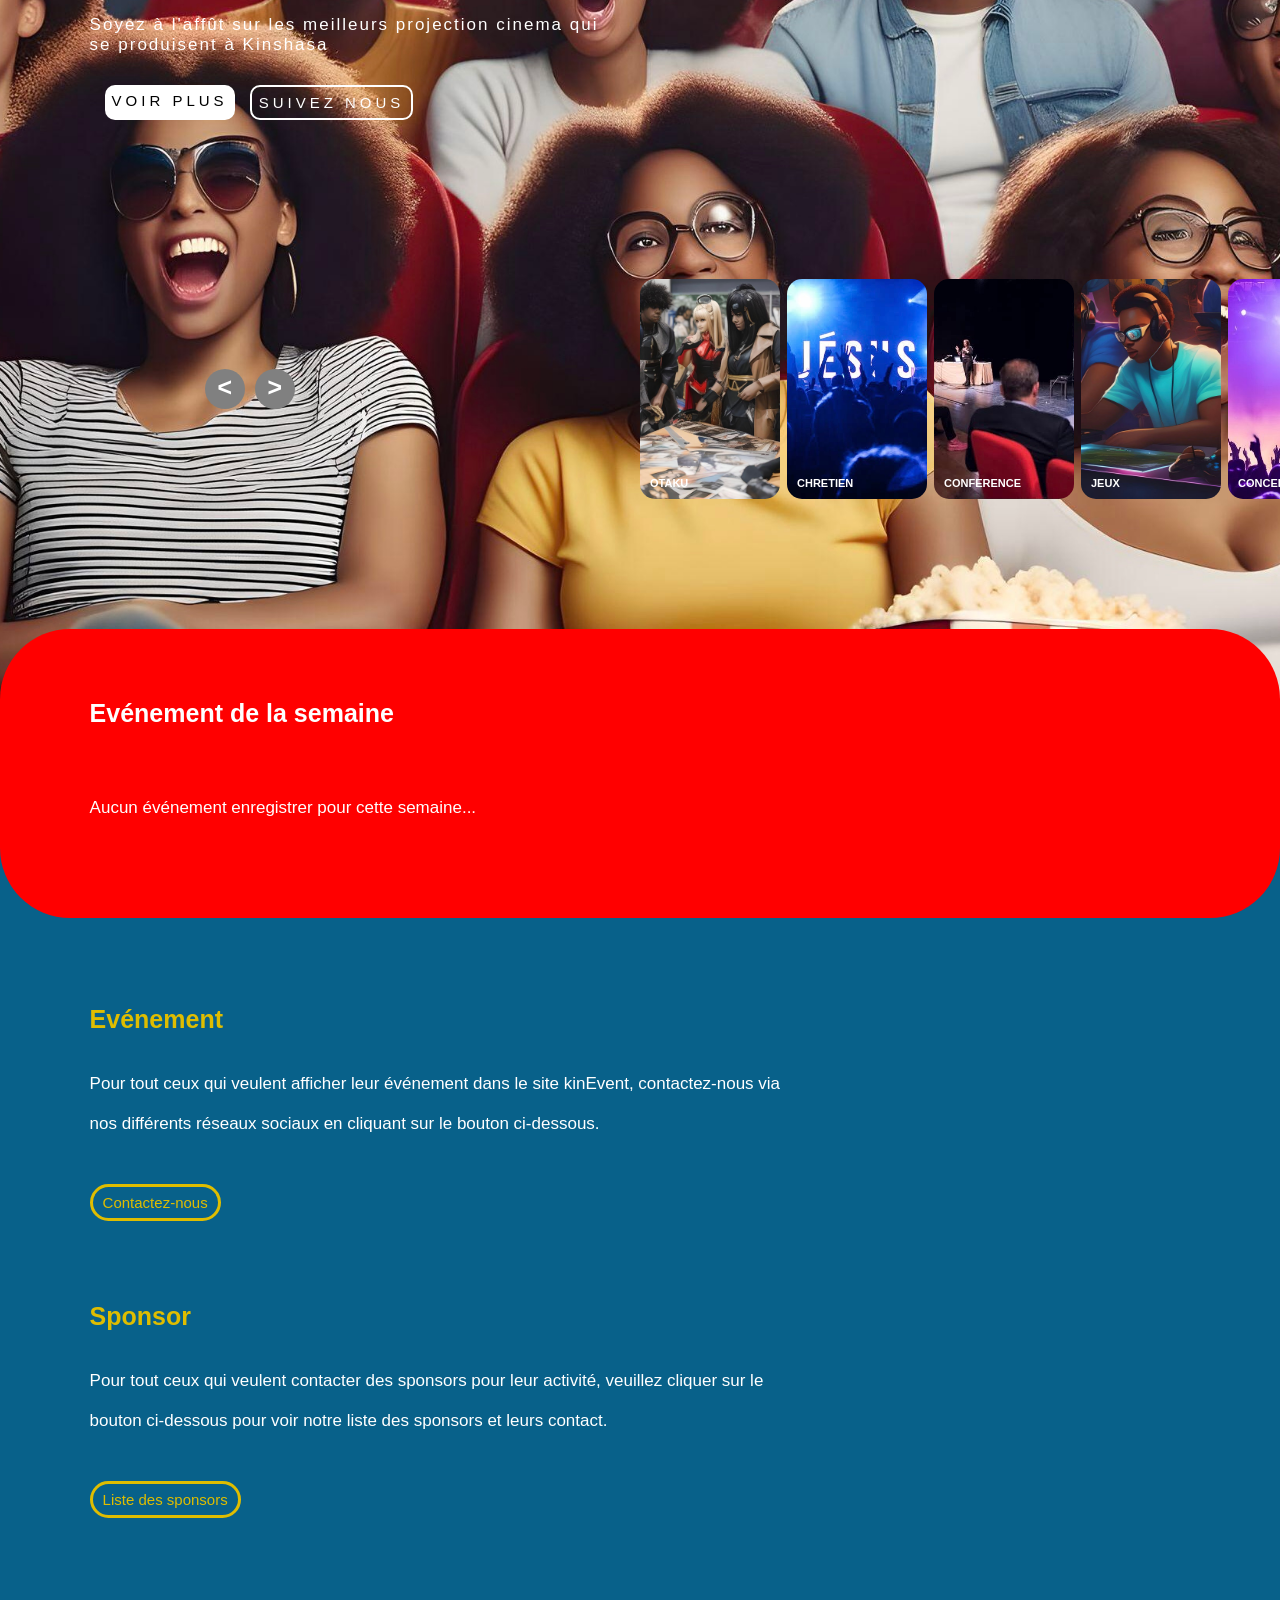
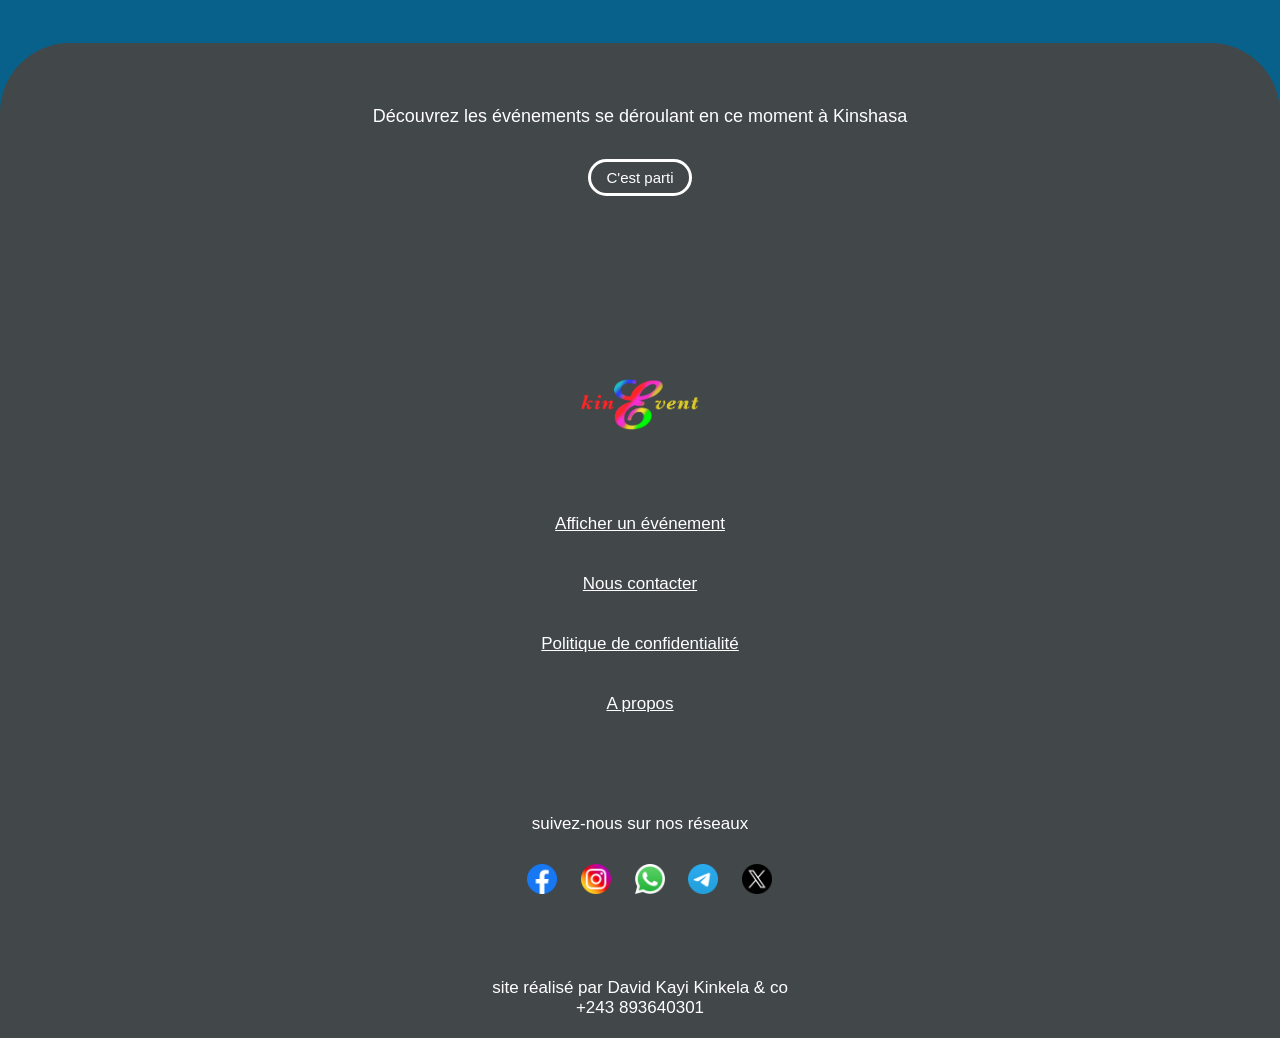
==== commit 5e1ce2b7: "Add files via upload" ====
--- a/index.html
+++ b/index.html
@@ -41,8 +41,17 @@
                 </div>
             </div> 
         </nav>
-        <section class="texte1">
-            <h1>Venez, <span class="auto-typing"></span></h1>
+        <section class="texte1"> 
+            <div class="texte2">
+                <h1>Venez, </span></h1> 
+                <div class="animated-text">
+                    <div> 
+                        <span><strong>vivre!</strong></span>
+                        <span><strong>expérimenter!</strong></span>
+                        <span><strong>vous amuser!</strong></span> 
+                    </div>
+            </div> 
+            </div>
             <p>Le site d'événement N°1 à Kinshasa <br>
                 Le meilleur endroit pour casser l'ennui et le stress <br>
                 Laissez-vous emporter par les différents événements que vous propose kinEvent non loin de chez vous</p>
@@ -305,17 +314,6 @@
             <p>site réalisé par David Kayi Kinkela & co <br>+243 893640301 <br><br></p>
         </div>
     </section>
- 
-    <script src="dist/autotyping.min.js"></script> 
-    <script>  
-        const exampleText = ['vivre!', 'rire!', 'partager!', 'expérimente!' ];
-        const exampleTyping = new AutoTyping('.auto-typing', exampleText, {
-            typeSpeed: 50,
-            deleteSpeed: 50,
-            waitBeforeDelete: 2000,
-            waitBetweenWords: 500,
-        }); 
-        exampleTyping.start()
-    </script>
-</body>
+
+    <script src="js/app.js" ></script>  
 </html>
--- a/css/index.css
+++ b/css/index.css
@@ -146,62 +146,67 @@
 }
 div.menu1{ 
     display: none;
+}   
+
+
+
+.texte1 h1{
+    display: inline-block; 
+    vertical-align: top;
 }  
-
-
-/* .auto-typing::before{
-    content: "Vivre!";
-    color: yellow; 
-    animation: words 20s infinite;
-}
-.auto-typing::after{
+.animated-text{
+    display: inline-block; 
+    height: 60px;
+    overflow: hidden;
+    color: yellow;
+}
+.animated-text div{
+    animation: 8s wordChange;
+    animation-iteration-count: infinite;
+    animation-timing-function: steps(1); 
+ }
+.animated-text span{
+    position: relative; 
+    font-size: 60px; 
+    left: 2%; 
+    display: block;
+}
+.animated-text span::after{
     content: "";
     position: absolute;
-    width: calc(10% + 8px);
-    height:  10%;
-    background-color: rgba(240, 248, 255, 0);
-    border-left: 8px solid yellow;
-    right:  2px;
-    animation: cursor .8s infinite, typing 20s steps(14) infinite; 
-}
-@keyframes cursor {
-    to{
-        border-left: 2px solid rgba(240, 248, 255, 0); 
-    } 
-
-}
-@keyframes words {
-    0%,20%{
-        content: "Rire!";
-    }
-    21%,40%{
-        content: "Vous amusez!";
-    }
-    41%,60%{
-        content: "Expérimenter!";
-    }
-    61%,80%{
-        content: "Jouer!";
-    }
-    81%,100%{
-        content: "Danser!";
-    } 
-
-}
-
-@keyframes typing{
-    10%,15%,30%,35%,50%,55%,70%,75%,90%,95%{
-        width: 0;
-    }
-    5%,20%,25%,40%,45%,60%,65%,80%,85%{
-        width: calc(100% + 8px);
-    }
-
-} */
-
-
-
-
+    left: 0;
+    height: 100%; 
+    
+}
+@keyframes textType{
+    0%{
+        left: 0;
+    }
+    50%{
+        left: 100%;
+    }
+    100%{
+        left: 0;
+    } 
+
+}
+
+@keyframes wordChange{
+    0%{
+        margin-top: 0;
+    }
+    33.333%{
+        margin-top: -68px;
+    }
+    66.666%{
+        margin-top: -138px;
+    }
+    100%{
+        margin-top: 0;
+    } 
+
+}
+ 
  
  
 @media screen and (max-width: 1100px) { 
@@ -458,8 +463,8 @@
     
 }
 .texte1 h1{
-    font-size: 60px; 
-    margin-bottom: 70px;
+    font-size: 60px;    
+    margin-bottom: 70px; 
 }
 .texte1 p{
     font-size: 17px;
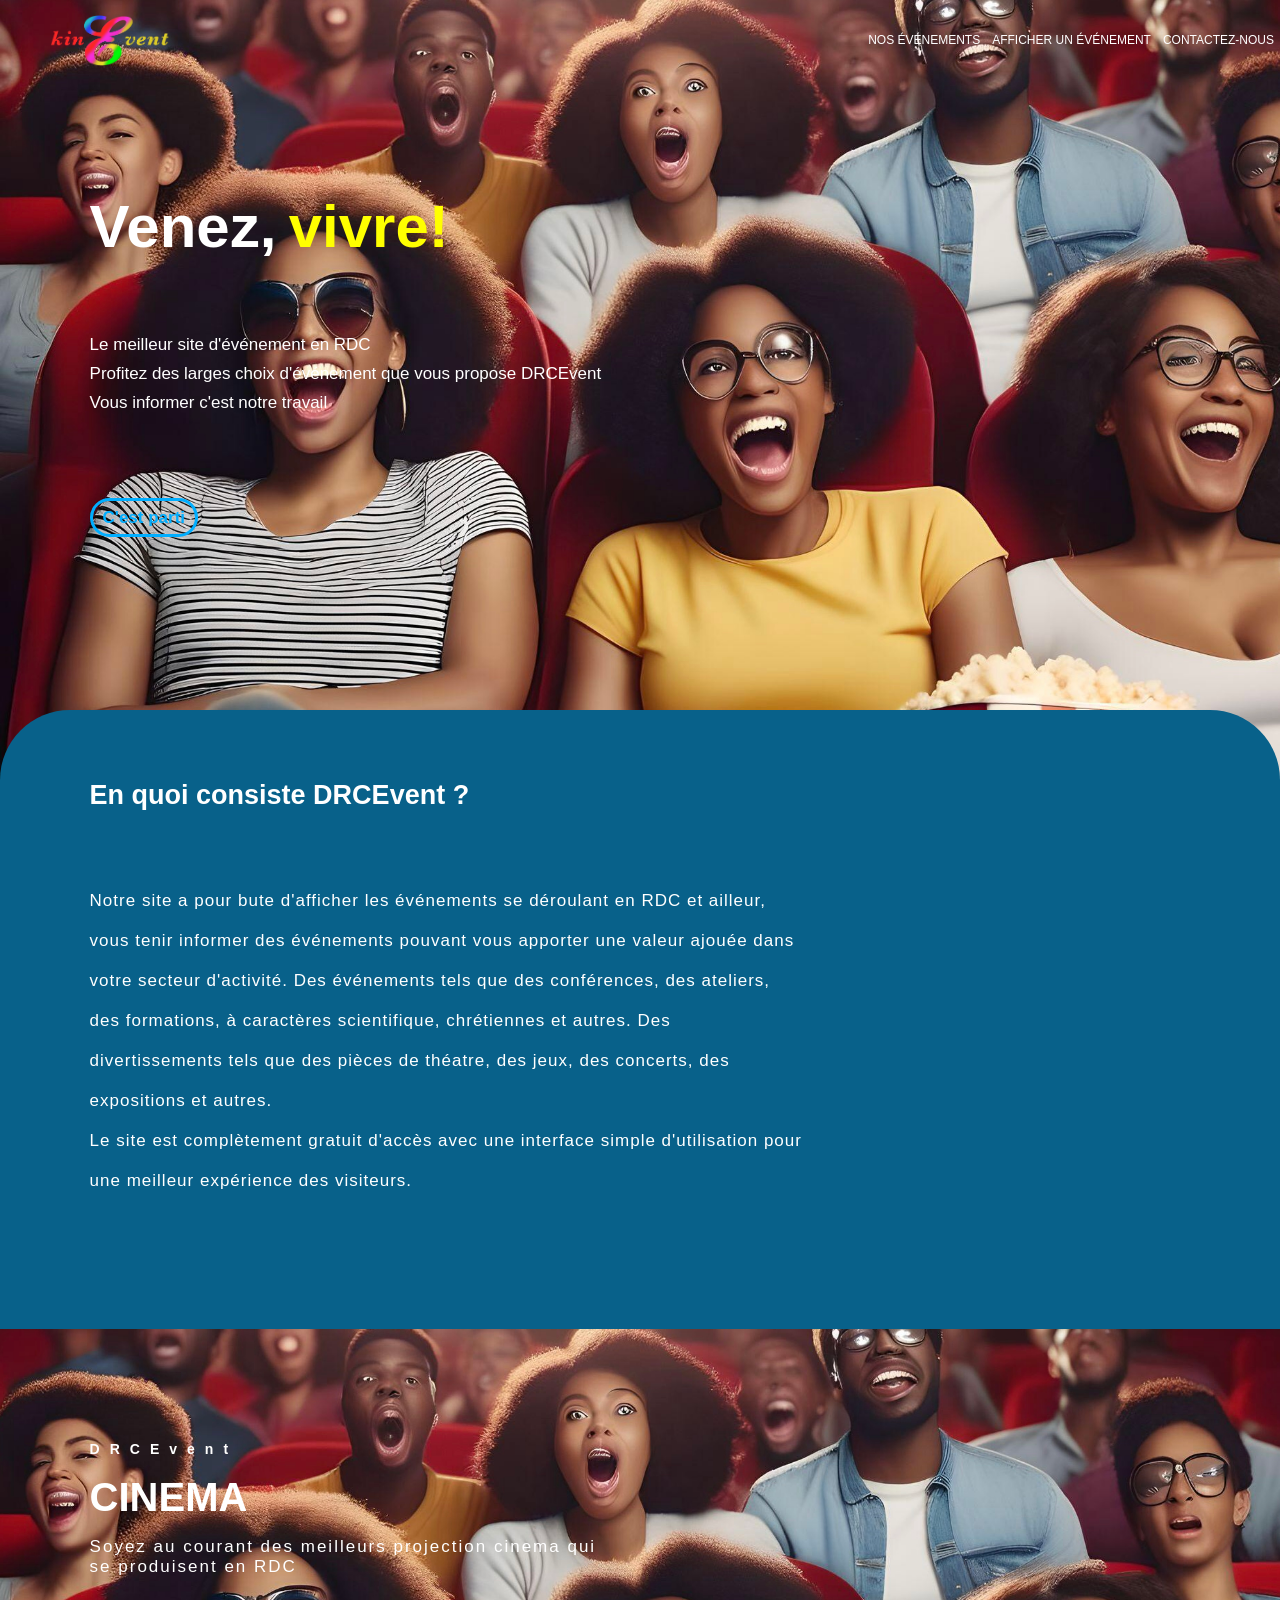
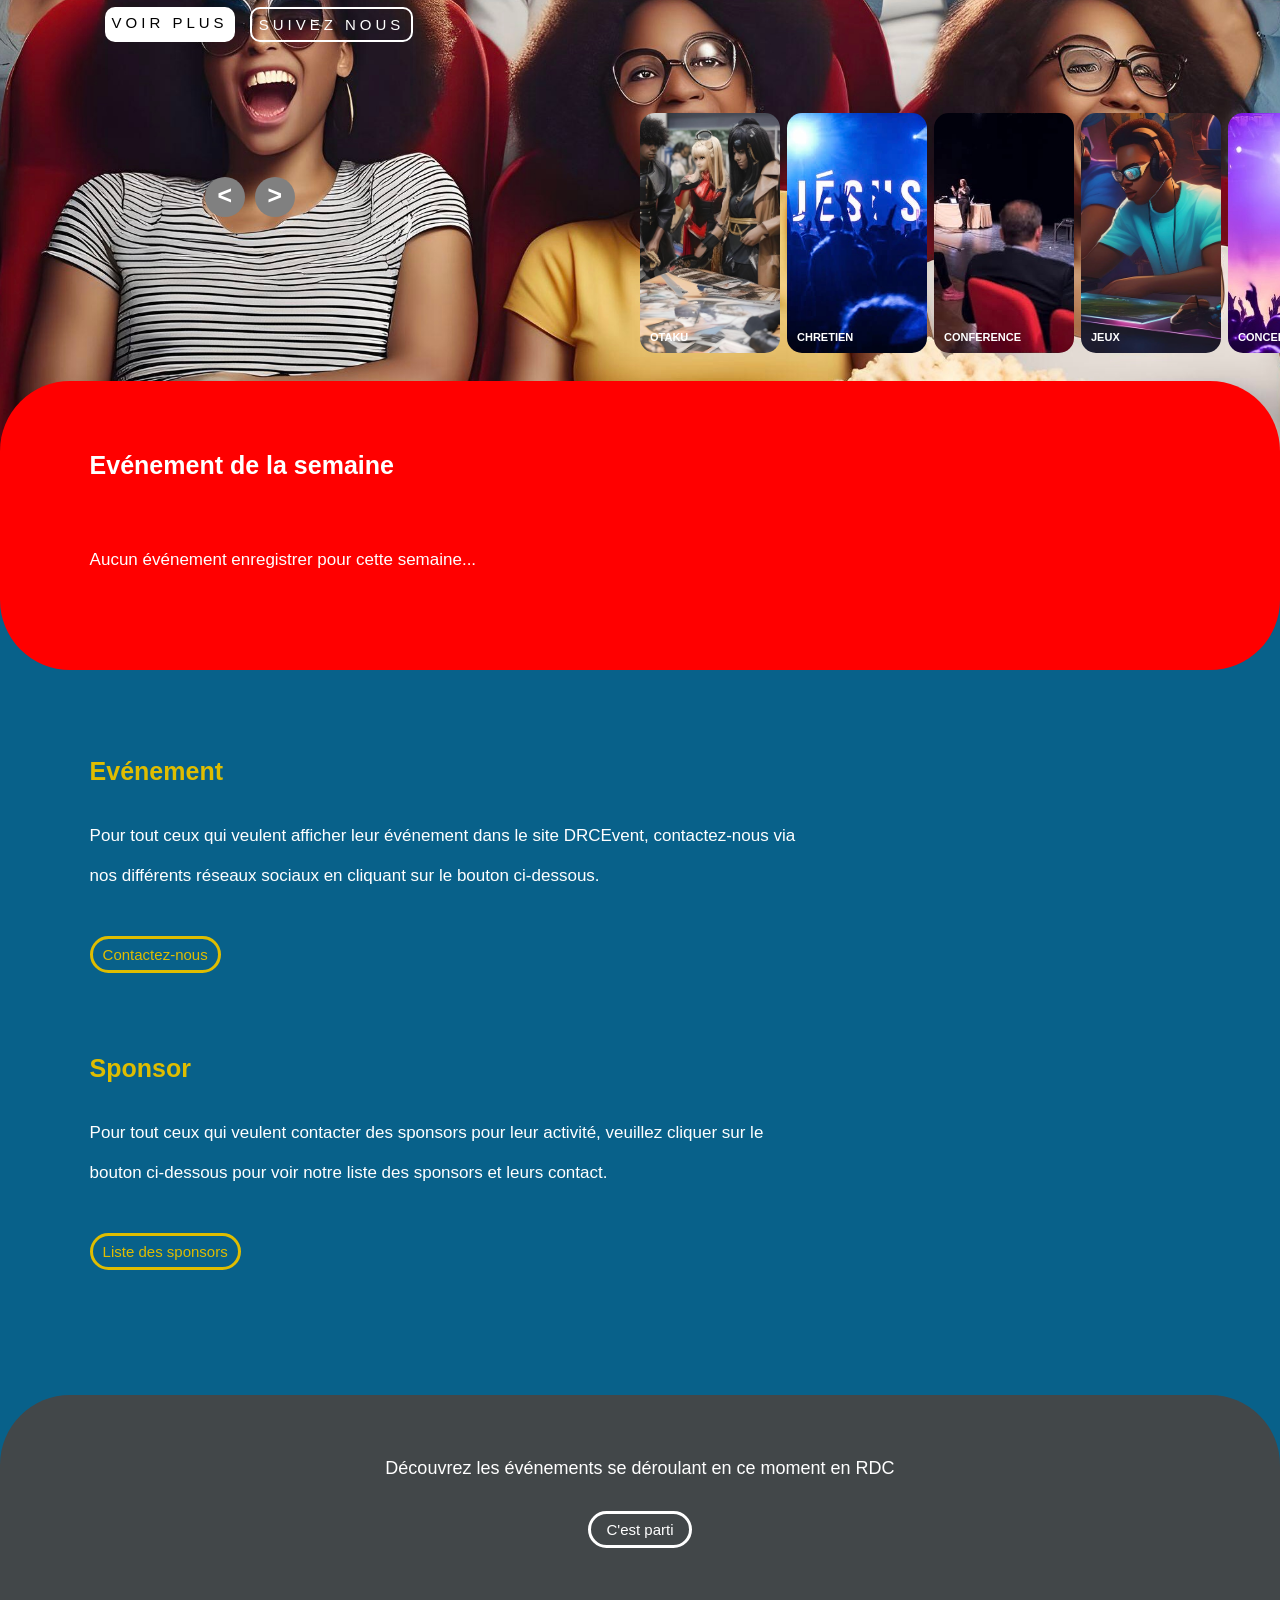
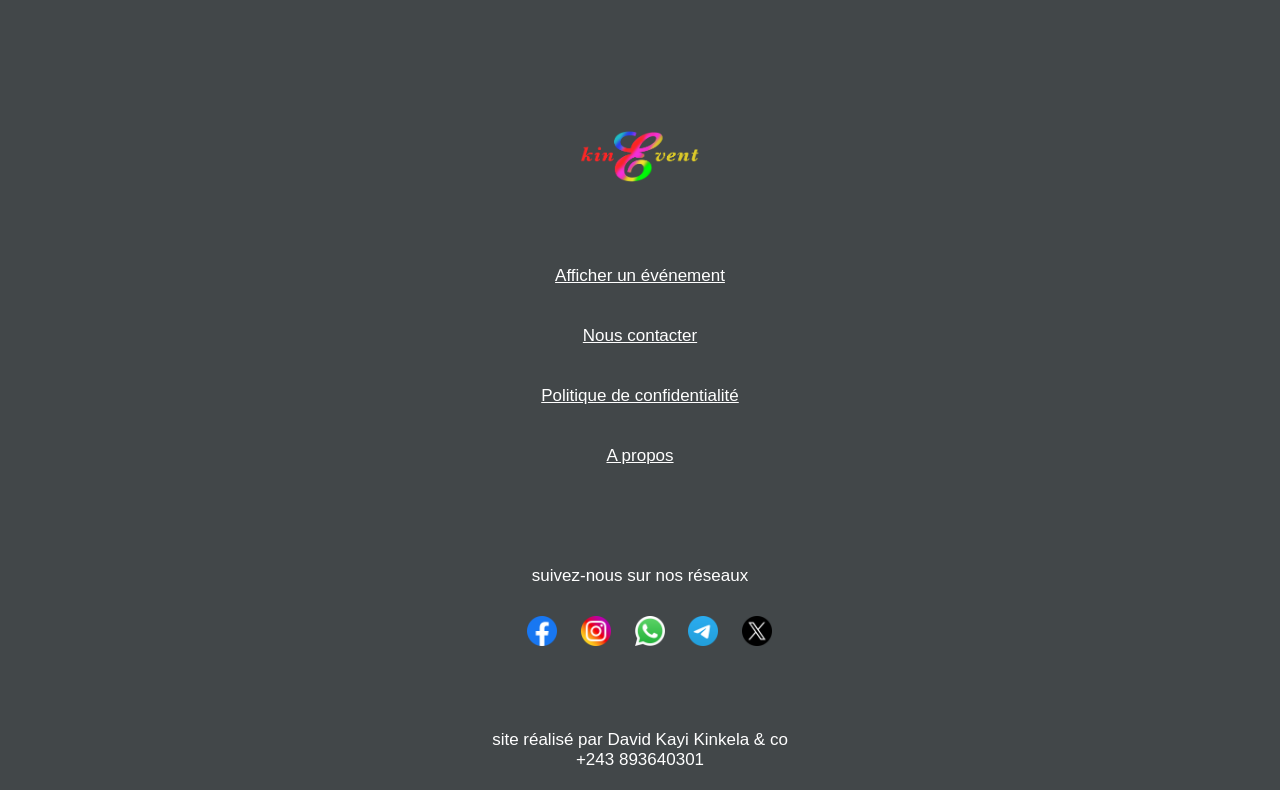
==== commit 39998831: "Add files via upload" ====
--- a/index.html
+++ b/index.html
@@ -47,14 +47,15 @@
                 <div class="animated-text">
                     <div> 
                         <span><strong>vivre!</strong></span>
-                        <span><strong>expérimenter!</strong></span>
+                        <span><strong>découvrir!</strong></span>
                         <span><strong>vous amuser!</strong></span> 
+                        <span><strong>apprendre!</strong></span> 
                     </div>
             </div> 
             </div>
-            <p>Le site d'événement N°1 à Kinshasa <br>
-                Le meilleur endroit pour casser l'ennui et le stress <br>
-                Laissez-vous emporter par les différents événements que vous propose kinEvent non loin de chez vous</p>
+            <p>Le meilleur site d'événement en RDC <br>
+               Profitez des larges choix d'événement que vous propose DRCEvent<br>
+               Vous informer c'est notre travail</p>
                 <a href="nos_evenement.html"> <strong>C'est parti</strong></a>
         </section>
     </div> 
@@ -63,10 +64,11 @@
 
     <section class="corp1">
         <section class="consiste">
-            <h2>En quoi consiste kinEvent ?</h2>
-            <p>C'est un site qui a pour but d'afficher les événements qui ont lieu à Kinshasa pour aider ceux qui veulent sortir et profiter de leur temps libre mais ne savent pas où aller. <br>
-                Ce site est là pour vous tenir au courant des différents événements qui ont lieux non loin de chez vous tout en vous permettant d'y assister si l'envie vous en prend. <br>
-                Le site est complètement gratuit d'accès avec une interface simple d'utilisation et chaleureuse pour faciliter l'utilisation et bien accueillir les visiteurs dès leur arrivé en les mettant dans une ambiance festive. 
+            <h2>En quoi consiste DRCEvent ?</h2>
+            <p>Notre site a pour bute d'afficher les événements se déroulant en RDC et ailleur, vous tenir informer des événements pouvant vous apporter une valeur ajouée dans votre secteur d'activité. 
+               Des événements tels que des conférences, des ateliers, des formations, à caractères scientifique, chrétiennes et autres. 
+               Des divertissements tels que des pièces de théatre, des jeux, des concerts, des expositions et autres. <br>
+               Le site est complètement gratuit d'accès avec une interface simple d'utilisation pour une meilleur expérience des visiteurs. 
                 
             </p>
          
@@ -81,9 +83,9 @@
             <div class="item">
                 <img src="img/img1.JPG">
                 <div class="content">
-                    <div class="author">kinEvent</div>
+                    <div class="author">DRCEvent</div>
                     <div class="title">CINEMA</div>
-                    <div class="des">Soyez à l'affût sur les meilleurs projection cinema qui se produisent à Kinshasa</div>
+                    <div class="des">Soyez au courant des meilleurs projection cinema qui se produisent en RDC</div>
                     <div class="bouton">
                         <a href="cinema.html">VOIR PLUS</a>
                         <a href="contactez_nous.html">SUIVEZ NOUS</a>
@@ -94,9 +96,9 @@
             <div class="item">
                 <img src="img/img2.JPG">
                 <div class="content">
-                    <div class="author">kinEvent</div>
+                    <div class="author">DRCEvent</div>
                     <div class="title">OTAKU</div>
-                    <div class="des">La grande famille des Otaku soyez signalés des événements otaku qui ont lieux à Kinshasa très souvent organisés par les communautés otaku.</div>
+                    <div class="des">La grande famille des Otaku soyez informer des événements otaku qui ont lieux en RDC très souvent organisés par les communautés otaku.</div>
                     <div class="bouton">
                         <a href="otaku.html">VOIR PLUS</a>
                         <a href="contactez_nous.html">SUIVEZ NOUS</a>
@@ -107,9 +109,9 @@
             <div class="item">
                 <img src="img/img3.JPG">
                 <div class="content">
-                    <div class="author">kinEvent</div>
+                    <div class="author">DRCEvent</div>
                     <div class="title">CHRETIEN</div>
-                    <div class="des">Programme de prière, évangelisation,...Tout ce qui a trait à la chrétienneté pour l'édification spirituelle des jeunes tout comme des personnes âgées.</div>
+                    <div class="des">Programme de prière, évangelisation,...Tout ce qui a trait à la chrétienneté pour votre édification spirituelle.</div>
                     <div class="bouton">
                         <a href="chretien.html">VOIR PLUS</a>
                         <a href="contactez_nous.html">SUIVEZ NOUS</a>
@@ -120,7 +122,7 @@
             <div class="item">
                 <img src="img/img4.JPG">
                 <div class="content">
-                    <div class="author">kinEvent</div>
+                    <div class="author">DRCEvent</div>
                     <div class="title">CONFERENCE</div>
                     <div class="des">Conférence, Formation,... Tout ce qui vous rapportera un plus intellectuellement vous sera communiqué ici.</div>
                     <div class="bouton">
@@ -133,9 +135,9 @@
             <div class="item">
                 <img src="img/img5.JPG">
                 <div class="content">
-                    <div class="author">kinEvent</div>
+                    <div class="author">DRCEvent</div>
                     <div class="title">JEUX</div>
-                    <div class="des">Les gameurs et gameuses pas que mais aussi tout ceux qui sont intéressé par les jeux en général, soyez à l'affût sur tout ce qui est tournois, championnat ou autre...</div>
+                    <div class="des">Les gameurs et gameuses, pas qu'eux mais aussi tout ceux qui sont intéressé par les jeux en général, soyez informer sur tout ce qui est tournois, championnat ou autre...</div>
                     <div class="bouton">
                         <a href="jeux.html">VOIR PLUS</a>
                         <a href="contactez_nous.html">SUIVEZ NOUS</a>
@@ -146,9 +148,9 @@
             <div class="item">
                 <img src="img/img6.JPG">
                 <div class="content">
-                    <div class="author">kinEvent</div>
+                    <div class="author">DRCEvent</div>
                     <div class="title">CONCERT</div>
-                    <div class="des">Soyez branché sur tout les concert qui se produirons à Kinshasa pour ne rien raté.</div>
+                    <div class="des">Soyez informer de tout les concert qui se produisent à Kinshasa pour ne rien raté.</div>
                     <div class="bouton">
                         <a href="concert.html">VOIR PLUS</a>
                         <a href="contactez_nous.html">SUIVEZ NOUS</a>
@@ -159,7 +161,7 @@
             <div class="item">
                 <img src="img/img7.JPG">
                 <div class="content">
-                    <div class="author">kinEvent</div>
+                    <div class="author">DRCEvent</div>
                     <div class="title">THEATRE</div>
                     <div class="des">La joie, la colère, la tristesse. Les fans de pièce de théatre sont aussi servi. </div>
                     <div class="bouton">
@@ -274,7 +276,7 @@
     <section class="contact" >
         <div class="contact1">
             <h2 class="contact11"><br><br>Evénement</h2>
-            <p>Pour tout ceux qui veulent afficher leur événement dans le site kinEvent, contactez-nous via nos différents réseaux sociaux en cliquant sur le bouton ci-dessous. <br></p>
+            <p>Pour tout ceux qui veulent afficher leur événement dans le site DRCEvent, contactez-nous via nos différents réseaux sociaux en cliquant sur le bouton ci-dessous. <br></p>
             <a href="afficher_evenement.html">Contactez-nous</a>
         </div>
         <div class="contact1">
@@ -290,7 +292,7 @@
 
     <section class="fin">
         <div class="fin1">
-            <p><br><br><br>Découvrez les événements se déroulant en ce moment à Kinshasa <br><br><br></p>
+            <p><br><br><br>Découvrez les événements se déroulant en ce moment en RDC <br><br><br></p>
             <a href="nos_evenement.html">C'est parti</a>
         </div>
         <div class="fin2">
--- a/css/index.css
+++ b/css/index.css
@@ -63,8 +63,8 @@
     display: none;
     position: absolute; 
     right: 20px;
-    width: 60px;
-    height: 60px;
+    width: 50px;
+    height: 50px;
     background-color: black;
     box-shadow: 
         0 0 5px rgb(0, 174, 255),
@@ -78,12 +78,12 @@
 }
 .hamburger-icon{
     position: relative;
-    width: 46px;
-    height: 40px;
+    width: 38px;
+    height: 36px;
     margin-left: 10%;
     display: flex;
     align-items: center;
-    top: 10px;
+    top: 7px;
     transform: rotate(0);
     transition: 1s;
 }
@@ -107,15 +107,14 @@
     transition: .3s;
     transition-delay: 1s;
 }
-.hamburger-icon span:nth-child(1){
-    bottom: 0;
+.hamburger-icon span:nth-child(1){ 
     top: 0;
     left: 0;
     width: 60%;
     transform: translateY(0);
 }
 .hamburger-menu.active span:nth-child(1){ 
-    top: -8px;
+    top: -10px;
     width: 100%;
     transform: translateY(25px);
     transition-delay: 0s;
@@ -139,7 +138,7 @@
 }
 .hamburger-menu.active span:nth-child(3){ 
     left:-1px ;
-    bottom: 17px;
+    bottom: 15px;
     width: 100%;
     transform: rotate(90deg);
     transition-delay: 0s;
@@ -150,76 +149,19 @@
 
 
 
-.texte1 h1{
-    display: inline-block; 
-    vertical-align: top;
-}  
-.animated-text{
-    display: inline-block; 
-    height: 60px;
-    overflow: hidden;
-    color: yellow;
-}
-.animated-text div{
-    animation: 8s wordChange;
-    animation-iteration-count: infinite;
-    animation-timing-function: steps(1); 
- }
-.animated-text span{
-    position: relative; 
-    font-size: 60px; 
-    left: 2%; 
-    display: block;
-}
-.animated-text span::after{
-    content: "";
-    position: absolute;
-    left: 0;
-    height: 100%; 
-    
-}
-@keyframes textType{
-    0%{
-        left: 0;
-    }
-    50%{
-        left: 100%;
-    }
-    100%{
-        left: 0;
-    } 
-
-}
-
-@keyframes wordChange{
-    0%{
-        margin-top: 0;
-    }
-    33.333%{
-        margin-top: -68px;
-    }
-    66.666%{
-        margin-top: -138px;
-    }
-    100%{
-        margin-top: 0;
-    } 
-
-}
  
  
  
 @media screen and (max-width: 1100px) { 
     .logo{ 
-        margin: 20px 30px;
-        width: 150px;
+        width: 100px; 
+        margin: 15px 50px;
     }
     nav ul li{ 
-        margin:0 7px ; 
-        margin-top:  20px;
+        margin:15px 5px ; 
     }  
     nav ul li a{ 
-        font-size: 15px;
+        font-size: 11px;
     } 
     
  
@@ -229,7 +171,16 @@
     .logo{  
         margin-left: 42%;
         margin-top: 30px ;
-        width: 130px;
+        width: 110px;
+    }
+    .top{  
+        z-index: 120 ;
+        margin-left: 42%;
+        margin-top: 30px ;
+        width: 110px;
+    }
+    .bod{  
+        position: fixed; 
     }
     .menu{ 
         width: 100%; 
@@ -246,10 +197,10 @@
         z-index: 110;
     }  
     nav ul li{
-        margin:  20px 0 ; 
+        margin:  15px 0 ; 
     } 
     nav ul li a{ 
-        font-size:25px;
+        font-size:20px;
     } 
     .hamburger-menu{ 
         display: block;  
@@ -284,47 +235,56 @@
     } 
     .menu1 p{ 
         color: white;
-        font-size: 30px;
+        font-size: 20px;
     } 
     .menu2{ 
         margin-top:5%; 
     }
     .menu2 img{ 
-        width: 45px; 
-        margin-left:15px;
+        width: 35px; 
+        margin-left:10px;
     } 
 }
 /* phone */
 @media screen and (max-width: 500px){ 
     nav{ 
-        height: 80px; 
+        height: 70px; 
         border-radius: 0 0 30px 30px;   
     
     }
     .logo{ 
         margin-top: 20px;
-        width: 90px;
+        width: 80px;
         margin-left: 40%;
     }
+    .top{ 
+        z-index: 120 ;
+        margin-top: 20px;
+        width: 80px;
+        margin-left: 40%;
+    }
+    .bod{  
+        position: fixed; 
+    }
     nav ul li{
-        margin:  22px 0 ; 
+        margin:  12px 0 ; 
     } 
     nav ul li a{ 
-        font-size:18px;
+        font-size:16px;
     } 
     .hamburger-menu{  
         right: 10px;
-        width: 40px;
-        height: 40px; 
+        width: 35px;
+        height: 35px; 
         top: 15px; 
-        border-radius: 10px;
+        border-radius: 7px;
     }
     .hamburger-icon{
         position: relative;
-        width: 30px;
-        height: 28px;
-        margin-left: 10%; 
-        top: 6px; 
+        width: 28px;
+        height: 25px;
+        margin-left: 5%; 
+        top: 4px; 
     }  
     .hamburger-icon span{ 
         box-shadow: 
@@ -339,7 +299,7 @@
     }  
     .hamburger-menu.active span:nth-child(3){
         left: 0px;
-        bottom: 10.2px; 
+        bottom: 8px; 
     } 
     .men{  
         display: flex; 
@@ -359,14 +319,15 @@
     } 
     .menu1 p{ 
         color: white;
-        font-size: 20px;
-    } 
-    .menu2{ 
+        font-size: 16px;
+    } 
+    .menu2{  
+        width: 13pc;
         margin-top:5%; 
     }
     .menu2 img{ 
-        width: 30px; 
-        margin-left:10px;
+        width: 20px; 
+        margin-left:4px;
     } 
 }
 
@@ -377,15 +338,24 @@
     
     }
     .logo{ 
-        margin-top: 15px;
-        width: 85px;
-        margin-left: 35%;
+        margin-top: 20px;
+        width: 70px;
+        margin-left: 40%;
+    }
+    .top{ 
+        margin-top: 20px;  
+        width: 70px; 
+        z-index: 120 ;
+        margin-left: 40%;
+    } 
+    .bod{  
+        position: fixed; 
     }
     nav ul li{
-        margin:  18px 0 ; 
+        margin:  11px 0 ; 
     } 
     nav ul li a{ 
-        font-size:15px;
+        font-size:14px;
     } 
     .hamburger-menu{  
         right: 5px;
@@ -433,14 +403,15 @@
     } 
     .menu1 p{ 
         color: white;
-        font-size: 18px;
+        font-size: 14px;
     } 
     .menu2{ 
+        width: 10pc;
         margin-top:5%; 
     }
     .menu2 img{ 
-        width: 27px; 
-        margin-left:8px;
+        width: 17px; 
+        margin-left:3.5px;
     } 
 }
 
@@ -454,7 +425,7 @@
     background: url('../img/img1.JPG');
     background-size: cover; 
     width: 100%;
-    height: 100vh;   
+    height: 50pc;   
 } 
 .texte1{
     padding: 12pc 0;
@@ -465,10 +436,12 @@
 .texte1 h1{
     font-size: 60px;    
     margin-bottom: 70px; 
+    display: inline-block; 
+    vertical-align: top;
 }
 .texte1 p{
     font-size: 17px;
-    line-height: 1.5;
+    line-height: 1.7;
     margin-bottom: 90px;
     padding-right: 45%;
 }
@@ -484,53 +457,161 @@
 .texte1 a:hover{
     background-color: rgb(0, 174, 255);
     color: white;
-} 
+}  
+ 
+ 
+ 
+.animated-text{
+    display: inline-block; 
+    height: 60px;
+    overflow: hidden;
+    color: yellow;
+}
+.animated-text div{
+    animation: 8s wordChange;
+    animation-iteration-count: infinite;
+    animation-timing-function: steps(1); 
+ }
+.animated-text span{
+    position: relative; 
+    font-size: 60px; 
+    left: 2%; 
+    display: block;
+}
+.animated-text span::after{
+    content: "";
+    position: absolute;
+    left: 0;
+    height: 100%; 
+    
+}
+@keyframes textType{
+    0%{
+        left: 0;
+    }
+    50%{
+        left: 100%;
+    }
+    100%{
+        left: 0;
+    } 
+
+}
+
+@keyframes wordChange{
+    0%{
+        margin-top: 0;
+    }
+    25%{
+        margin-top: -68px;
+    }
+    50%{
+        margin-top: -138px;
+    }
+    75%{
+        margin-top: -206px;
+    }
+    100%{
+        margin-top: 0;
+    } 
+
+}
+ 
 @media screen and (max-width: 1100px){ 
     .container{  
-        height: 46pc;   
+        height: 45pc;   
     }  
     .texte1{
-        padding:  8pc 0; 
+        padding:  11pc 0; 
         margin-left: 7%; 
     }
-    .texte1 h1{ 
-        margin-top: 70px;
-        font-size:80px; 
+    .texte1 h1{  
+        font-size:50px; 
         margin-bottom: 50px;
     }
     .texte1 p{
-        font-size: 20px;
+        font-size: 15px;
         line-height: 1.5;
         margin-bottom: 50px;
-        padding-right: 35%;
+        padding-right: 45%;
     }
     .texte1 a{ 
-        font-size: 24px; 
-        padding: 10px 15px; 
-    }
-}
+        font-size: 15px; 
+        padding: 7px 10px; 
+    }
+    .animated-text{ 
+        height: 50px; 
+    }
+    .animated-text span{ 
+        font-size: 50px;  
+    }
+    @keyframes wordChange{
+        0%{
+            margin-top: 0;
+        }
+        25%{
+            margin-top: -59px;
+        }
+        50%{
+            margin-top: -118px;
+        }
+        75%{
+            margin-top: -177px;
+        }
+        100%{
+            margin-top: 0;
+        } 
+    
+    }
+}
+ 
+ 
+ 
 /* tablette */
 @media screen and (max-width: 830px){ 
     .container{  
         height: 40pc;   
     } 
-    .texte1 h1{ 
-        margin-top: 20px;
-        font-size:65px; 
-        margin-bottom: 30px;
-    }  
+    .texte1 h1{  
+        font-size:40px; 
+        margin-bottom: 40px;
+    } 
     .texte1 p{
-        font-size: 20px;
+        font-size: 16px;
         line-height: 1.5;
         margin-bottom: 40px;
         padding-right: 35%;
     }
     .texte1 a{ 
-        font-size: 20px;
+        font-size: 15px;
         border: 2px solid  rgb(0, 174, 255);
-        padding: 10px 10px;
+        padding: 7px 7px;
         border-radius: 20px;
         transition: 0.3s; 
+    }
+    .animated-text{ 
+        height: 40px; 
+    }
+    .animated-text span{ 
+        font-size: 40px;  
+    }
+    @keyframes wordChange{
+        0%{
+            margin-top: 0;
+        }
+        25%{
+            margin-top: -45px;
+        }
+        50%{
+            margin-top: -90px;
+        }
+        75%{
+            margin-top: -135px;
+        }
+        100%{
+            margin-top: 0;
+        } 
+    
     }
 } 
 /* phone */
@@ -539,52 +620,97 @@
         height: 33pc;   
     } 
     .texte1{
-        padding:  1pc 0; 
+        padding:  8pc 0; 
         margin-left: 7%; 
     }
-    .texte1 h1{ 
-        margin-top: 80px;
-        font-size:40px; 
-        margin-bottom: 10px;
+    .texte1 h1{  
+        font-size:30px; 
+        margin-bottom: 30px;
     }
     .texte1 p{
-        font-size: 15px;
+        font-size: 14px;
         line-height: 1.5;
         margin-bottom: 40px;
         padding-right: 20%;
     }
     .texte1 a{ 
-        font-size: 15px;
+        font-size: 14px;
         border: 2px solid  rgb(0, 174, 255);
         padding: 5px 10px;
         border-radius: 20px;
         transition: 0.3s; 
     }
+    .animated-text{ 
+        height: 30px;  
+    }
+    .animated-text span{ 
+        font-size: 30px;  
+    }
+    @keyframes wordChange{
+        0%{
+            margin-top: 0;
+        }
+        25%{
+            margin-top: -34px;
+        }
+        50%{
+            margin-top: -68px;
+        }
+        75%{
+            margin-top: -102px;
+        }
+        100%{
+            margin-top: 0;
+        } 
+    
+    }
 }
 
 @media screen and (max-width: 350px){
-    .texte1{
-        padding:  1px 0; 
+    .texte1{ 
         margin-left: 5%; 
     }
-    .texte1 h1{ 
-        margin-top: 120px;
-        font-size:30px; 
-        margin-bottom: 5px;
+    .texte1 h1{  
+        font-size:27px; 
+        margin-bottom: 30px;
     }
     .texte1 p{
-        font-size: 14px;
+        font-size: 13px;
         line-height: 1.5;
         margin-bottom: 25px;
-        padding-right: 15%;
+        padding-right: 20%;
     }
     .texte1 a{ 
-        font-size: 13px;
+        font-size: 12px;
         border: 2px solid  rgb(0, 174, 255);
-        padding: 5px 10px;
+        padding: 5px 7px;
         border-radius: 20px;
         transition: 0.3s; 
     }
+    .animated-text{ 
+        height: 27px;  
+    }
+    .animated-text span{ 
+        font-size: 27px;  
+    }
+    @keyframes wordChange{
+        0%{
+            margin-top: 0;
+        }
+        25%{
+            margin-top: -31px;
+        }
+        50%{
+            margin-top: -62px;
+        }
+        75%{
+            margin-top: -93px;
+        }
+        100%{
+            margin-top: 0;
+        } 
+    
+    }
 }
  
 
@@ -594,7 +720,7 @@
 
     margin-top: -90px;
     background-color:  rgb(8, 97, 138);
-    border-radius: 80px 80px 0 0;
+    border-radius: 70px 70px 0 0;
     width: 100%;
 }
 .consiste{
@@ -620,15 +746,15 @@
         margin-top: -90px; 
     } 
     .consiste h2{
-        font-size: 35px;
-        padding: 60px 0; 
+        font-size: 22px;
+        padding: 55px 0; 
     }
     .consiste p{
-        font-size: 20px;
+        font-size: 15px;
         line-height: 40px;
         color:white ;
         width: 70%;
-        margin-bottom: 7pc;  
+        margin-bottom: 5pc;  
     }
 } 
 /* tablette */
@@ -637,12 +763,12 @@
         border-radius: 70px 70px 0 0; 
     } 
     .consiste h2{
-        font-size: 30px;
+        font-size: 22px;
         padding: 60px 0; 
     }
     .consiste p{
-        font-size: 20px;
-        line-height: 40px;
+        font-size: 16px;
+        line-height: 35px;
         color:white ;
         width: 70%;
         margin-bottom: 5pc;  
@@ -660,13 +786,13 @@
         margin-left: 7%; 
     }
     .consiste h2{
-        font-size: 20px;
+        font-size: 18px;
         padding: 50px 0;
         color: white;
     }
     .consiste p{
         margin-top: -20px;
-        font-size: 16px;
+        font-size: 14px;
         line-height: 30px;
         color:white ;
         width: 80%;
@@ -684,13 +810,13 @@
         margin-left: 7%; 
     }
     .consiste h2{
-        font-size: 18px;
+        font-size: 15px;
         padding: 50px 0;
         color: white;
     }
     .consiste p{
         margin-top: -20px;
-        font-size: 14px;
+        font-size: 13px;
         line-height: 30px;
         color:white ;
         width: 90%;
@@ -703,7 +829,7 @@
 
 .carousel{
     width: 100%;
-    height: 100vh;
+    height: 47pc;
     overflow: hidden;
     position: relative;
 }
@@ -718,7 +844,7 @@
 }
 .carousel .list .item .content{ 
     position: absolute;
-    top: 10vh;
+    top: 7pc;
     width: 70%;
     max-width: 80%;
     left: 7%; 
@@ -765,7 +891,7 @@
 /* thumbnail */
 .thumbnail{
     position: absolute;
-    margin-top: 50vh;
+    margin-top: 24pc;
     left: 50%;
     width: max-content;
     z-index: 100;
@@ -774,7 +900,7 @@
 }
 .thumbnail .item{
     width: 140px;
-    height: 220px;
+    height: 15pc;
     flex-shrink: 0;
     position: relative;
 }
@@ -798,7 +924,7 @@
 /* arrow */
 .arrows{
     position: absolute;
-    top: 60vh;
+    top: 28pc;
     left: 16%;
     width: 250px;
     max-width: 30%;
@@ -857,10 +983,10 @@
 /* effect next click */
 .carousel.next .list .item:nth-child(1) img{
     width: 140px;
-    height: 220px;
+    height: 15pc;
     position: absolute;
     left: 50%;
-    bottom: 19.2vh;
+    bottom:8pc;
     border-radius: 15px;
     animation: showImage .5s linear 1 forwards;
 }
@@ -905,10 +1031,10 @@
 @keyframes outImage{
     to{
         width: 140px;
-        height: 220px;
+        height: 15pc;
         border-radius: 15px;
         left: 50%;
-        bottom: 19.2vh;
+        bottom: 8pc;
     }
 }
 .carousel.prev .thumbnail .item:nth-child(1){
@@ -958,10 +1084,10 @@
 @media screen and (max-width: 1100px){ 
     .carousel{
         width: 100%;
-        height: 45pc; 
+        height: 40pc; 
     }  
     .carousel .list .item .content{
-        position: absolute;
+        position: absolute; 
         top: 4pc;
         width: 900px; 
         left: 7%; 
@@ -969,33 +1095,131 @@
     }  
     .carousel .list .item .content .author{ 
         letter-spacing: 12px;
-        font-size: 16px; 
+        font-size: 12px; 
     }
     .carousel .list .item .content .title{
         font-weight: bold;
-        font-size: 70px; 
+        font-size: 35px; 
     }
     .carousel .list .item .content .des{ 
         margin-top:10px;
-        font-size: 20px; 
+        font-size: 15px; 
         line-height: 1.2em;
     } 
     .content .bouton a{
-        padding: 10px 10px; 
+        padding: 7px 7px; 
         font-size: 13px;
         margin-top: 30px;
+        letter-spacing: 4Px;
+        margin-left: 15px; 
+    } 
+    
+    /* thumbnail */
+    .thumbnail{  
+        margin-top:19pc;
+        gap: 10px;
+    }
+    .thumbnail .item{
+        width: 130px; 
+        height: 13.5pc;
+    }   
+    /* arrow */
+    .arrows{  
+        width: 300px;
+        max-width: 30%; 
+        top: 22pc;
+    }
+    .arrows button{
+        width: 35px;
+        height: 35px; 
+        font-size: 30px; 
+    }  
+    /* effect next click */
+    .carousel.next .list .item:nth-child(1) img{
+        width: 130px; 
+        height: 13.5pc;
+        left: 50%;   
+        bottom: 7.5pc;
+    } 
+    .carousel.next .thumbnail .item:nth-last-child(1){
+        width: 0;
+        overflow: hidden;
+        animation: showThumbnail .5s linear 1 forwards;
+    }
+    @keyframes showThumbnail{
+        to{
+            width: 130px;
+        }
+    }
+    .carousel.next .thumbnail{
+        transform: translateX(160px);
+        animation: transformThumbnail .5s linear 1 forwards;
+    }
+    @keyframes transformThumbnail{
+        to{
+            transform: translateX(0);
+        }
+    }
+    /* effect prev click */ 
+    .carousel.prev .list .item:nth-child(2) img{ 
+        animation: outImage 0.5s linear 1 forwards;
+    }
+    @keyframes outImage{
+        to{
+            width: 130px; 
+            height: 13.5pc;
+            border-radius: 15px;
+            left: 50%; 
+            bottom: 7.5pc;
+        }
+    } 
+    /* time */
+    .time{ 
+        height: 6px; 
+    }  
+ } 
+/* tablette */
+@media screen and (max-width: 830px){ 
+    .carousel{
+        width: 100%;
+        height: 47pc; 
+    }  
+    .carousel .list .item .content{
+        position: absolute;
+        top: 5pc;
+        width: 900px; 
+        left: 7%; 
+        padding-right: 30%; 
+    }  
+    .carousel .list .item .content .author{ 
+        letter-spacing: 12px;
+        font-size: 12px; 
+    }
+    .carousel .list .item .content .title{
+        font-weight: bold;
+        font-size: 30px; 
+    }
+    .carousel .list .item .content .des{ 
+        margin-top:10px;
+        font-size: 16px; 
+        line-height: 1.2em;
+    } 
+    .content .bouton a{
+        padding: 7px 7px; 
+        font-size: 15px;
+        margin-top: 40px;
         letter-spacing: 5Px;
         margin-left: 15px; 
     } 
     
     /* thumbnail */
     .thumbnail{ 
-        margin-top: 22pc; 
+        margin-top: 24pc; 
         gap: 10px;
     }
     .thumbnail .item{
-        width: 160px;
-        height: 250px; 
+        width: 140px;
+        height: 15pc; 
     }   
     /* arrow */
     .arrows{ 
@@ -1005,16 +1229,16 @@
         max-width: 30%; 
     }
     .arrows button{
-        width: 60px;
-        height: 60px; 
-        font-size: 30px; 
+        width: 45px;
+        height: 45px; 
+        font-size: 25px; 
     }  
     /* effect next click */
     .carousel.next .list .item:nth-child(1) img{
-        width: 160px;
-        height: 250px; 
-        left: 50%;  
-        bottom: 118px;
+        width: 140px;
+        height: 15pc; 
+        left: 50%; 
+        bottom: 8px;
     } 
     .carousel.next .thumbnail .item:nth-last-child(1){
         width: 0;
@@ -1023,11 +1247,11 @@
     }
     @keyframes showThumbnail{
         to{
-            width: 160px;
+            width: 140px;
         }
     }
     .carousel.next .thumbnail{
-        transform: translateX(160px);
+        transform: translateX(140px);
         animation: transformThumbnail .5s linear 1 forwards;
     }
     @keyframes transformThumbnail{
@@ -1041,110 +1265,11 @@
     }
     @keyframes outImage{
         to{
-            width: 160px;
-            height: 250px;
-            border-radius: 20px;
+            width: 140px;
+            height: 15pc;
+            border-radius: 15px;
             left: 50%;
-            bottom: 118px;
-        }
-    } 
-    /* time */
-    .time{ 
-        height: 6px; 
-    }  
- } 
-/* tablette */
-@media screen and (max-width: 830px){ 
-    .carousel{
-        width: 100%;
-        height: 50pc; 
-    }  
-    .carousel .list .item .content{
-        position: absolute;
-        top: 4pc;
-        width: 900px; 
-        left: 7%; 
-        padding-right: 30%; 
-    }  
-    .carousel .list .item .content .author{ 
-        letter-spacing: 12px;
-        font-size: 17px; 
-    }
-    .carousel .list .item .content .title{
-        font-weight: bold;
-        font-size: 60px; 
-    }
-    .carousel .list .item .content .des{ 
-        margin-top:10px;
-        font-size: 22px; 
-        line-height: 1.2em;
-    } 
-    .content .bouton a{
-        padding: 10px 10px; 
-        font-size: 16px;
-        margin-top: 30px;
-        letter-spacing: 5Px;
-        margin-left: 15px; 
-    } 
-    
-    /* thumbnail */
-    .thumbnail{ 
-        margin-top: 26pc; 
-        gap: 10px;
-    }
-    .thumbnail .item{
-        width: 160px;
-        height: 250px; 
-    }   
-    /* arrow */
-    .arrows{ 
-        top: 32pc;
-        left: 15%;
-        width: 300px;
-        max-width: 30%; 
-    }
-    .arrows button{
-        width: 60px;
-        height: 60px; 
-        font-size: 30px; 
-    }  
-    /* effect next click */
-    .carousel.next .list .item:nth-child(1) img{
-        width: 160px;
-        height: 250px; 
-        left: 50%; 
-        bottom: 134px;
-    } 
-    .carousel.next .thumbnail .item:nth-last-child(1){
-        width: 0;
-        overflow: hidden;
-        animation: showThumbnail .5s linear 1 forwards;
-    }
-    @keyframes showThumbnail{
-        to{
-            width: 160px;
-        }
-    }
-    .carousel.next .thumbnail{
-        transform: translateX(160px);
-        animation: transformThumbnail .5s linear 1 forwards;
-    }
-    @keyframes transformThumbnail{
-        to{
-            transform: translateX(0);
-        }
-    }
-    /* effect prev click */ 
-    .carousel.prev .list .item:nth-child(2) img{ 
-        animation: outImage 0.5s linear 1 forwards;
-    }
-    @keyframes outImage{
-        to{
-            width: 160px;
-            height: 250px;
-            border-radius: 20px;
-            left: 50%;
-            bottom: 134px;
+            bottom: 8pc;
         }
     } 
     /* time */
@@ -1160,49 +1285,49 @@
     }  
     .carousel .list .item .content{
         position: absolute;
-        top: 13%;
+        top: 5pc;
         width: 70% ; 
         left: 5%; 
         padding-right: 0%; 
     }  
     .carousel .list .item .content .author{ 
         letter-spacing: 10px;
-        font-size: 12px; 
+        font-size: 10px; 
     }
     .carousel .list .item .content .title{
         font-weight: bold;
-        font-size: 38px; 
+        font-size: 30px; 
     }
     .carousel .list .item .content .des{ 
         margin-top: 10px;
-        font-size: 16px;
+        font-size: 14px;
     } 
     .content .bouton a{
-        padding: 13px 17px; 
+        padding: 7px 10px; 
         font-size: 12px;
         margin-top: 30px;
-        letter-spacing: 1Px;
+        letter-spacing: 2Px;
         margin-left: 10px; 
     } 
     
     /* thumbnail */
     .thumbnail{ 
-        margin-top: 24.7pc; 
+        margin-top: 23pc; 
         gap: 5px;
     }
     .thumbnail .item{
         width:110px;
-        height: 180px; 
+        height: 12pc; 
     }   
     .thumbnail .item img{
         border-radius: 10px;
     }
     .thumbnail .item .content .title{ 
-        font-size: 11px;
+        font-size: 10px;
     }
     /* arrow */
     .arrows{ 
-        top: 65%;
+        top: 25pc;
         right: 55%;
         width: 300px;
         max-width: 30%; 
@@ -1215,9 +1340,9 @@
     /* effect next click */
     .carousel.next .list .item:nth-child(1) img{
         width: 110px;
-        height: 180px; 
+        height: 12pc; 
         left: 50%; 
-        bottom: 64px;
+        bottom: 5pc;
         border-radius: 10px;
     } 
     .carousel.next .thumbnail .item:nth-last-child(1){
@@ -1246,10 +1371,10 @@
     @keyframes outImage{
         to{
             width: 110px;
-            height: 180px;
+            height: 12pc;
             border-radius: 10px;
             left: 50%;
-            bottom: 64px;
+            bottom: 5pc;
         }
     } 
     /* time */
@@ -1261,11 +1386,11 @@
 @media screen and (max-width: 350px){
     .carousel{
         width: 100%;
-        height: 32pc; 
+        height: 37pc; 
     }  
     .carousel .list .item .content{
         position: absolute;
-        top: 10%;
+        top: 5pc;
         width: 1000px; 
         left: 5%; 
         padding-right: 0%; 
@@ -1276,38 +1401,38 @@
     }
     .carousel .list .item .content .title{
         font-weight: bold;
-        font-size: 35px; 
+        font-size: 28px; 
     }
     .carousel .list .item .content .des{ 
         margin-top: 10px;
-        font-size: 15px;
+        font-size: 14px;
     } 
     .content .bouton a{
-        padding: 10px 5px; 
-        font-size: 12px;
+        padding: 5px 5px; 
+        font-size: 11px;
         margin-top: 20px;
-        letter-spacing: 1Px;
-        margin-left: 2px; 
+        letter-spacing: 2Px;
+        margin-left: 5px; 
     } 
     
     /* thumbnail */
     .thumbnail{ 
-        margin-top: 18pc; 
+        margin-top: 20pc; 
         gap: 3px;
     }
     .thumbnail .item{
         width:100px;
-        height: 160px; 
+        height: 12pc; 
     }   
     .thumbnail .item img{
         border-radius: 10px;
     }
     .thumbnail .item .content .title{ 
-        font-size: 9px;
+        font-size: 7px;
     }
     /* arrow */
     .arrows{ 
-        top: 65%;
+        top: 24pc;
         right: 60%;
         width: 300px;
         max-width: 30%; 
@@ -1320,9 +1445,9 @@
     /* effect next click */
     .carousel.next .list .item:nth-child(1) img{
         width: 100px;
-        height: 160px; 
+        height: 12pc; 
         left: 50%; 
-        bottom: 64px;
+        bottom: 5pc;
         border-radius: 10px;
     } 
     .carousel.next .thumbnail .item:nth-last-child(1){
@@ -1351,10 +1476,10 @@
     @keyframes outImage{
         to{
             width: 100px;
-            height: 160px;
+            height: 12pc;
             border-radius: 10px;
             left: 50%;
-            bottom: 64px;
+            bottom: 5pc;
         }
     } 
     /* time */
@@ -1393,11 +1518,11 @@
  
 @media screen and (max-width: 1100px){  
     .title h2{
-        font-size: 30px;
-        padding: 70px 0; 
+        font-size: 22px;
+        padding: 55px 0; 
     }
     .title p{ 
-        font-size: 20px;
+        font-size: 15px;
         margin-bottom: 80px; 
     
     } 
@@ -1409,11 +1534,11 @@
         border-radius: 70px; 
     }
      .title h2{
-         font-size: 30px;
-         padding: 70px 0; 
+         font-size: 22px;
+         padding: 55px 0; 
      }
      .title p{ 
-         font-size: 20px;
+         font-size: 16px;
          margin-bottom: 80px; 
      
      } 
@@ -1430,16 +1555,16 @@
         z-index: 100;  
     }
     .title h2{
-        font-size: 22px;
+        font-size: 18px;
         padding: 50px 0;
         color: white;
         margin-left: 7%;
     }
     .title p{
         color: white;
-        font-size: 15px;
+        font-size: 14px;
         margin-bottom: 70px;
-        margin-left: 10%;
+        margin-left: 7%;
     
     } 
 }
@@ -1453,14 +1578,14 @@
         z-index: 100;  
     }
     .title h2{
-        font-size: 20px;
+        font-size: 16px;
         padding: 40px 0;
         color: white;
         margin-left: 5%;
     }
     .title p{
         color: white;
-        font-size: 15px;
+        font-size: 13px;
         margin-bottom: 40px;
         margin-left: 5%;
     
@@ -1522,18 +1647,18 @@
     } 
     
     .contact1 h2{
-        font-size: 30px; 
+        font-size: 22px; 
         
     }
     .contact1 p{
-        font-size: 20px;
-        line-height: 40px; 
-        margin-bottom: 70px;
+        font-size: 15px;
+        line-height: 30px; 
+        margin-bottom: 50px;
     }
     
     .contact1 a{ 
-        font-size: 20px; 
-        padding: 10px 15px; 
+        font-size: 15px; 
+        padding: 7px 10px; 
     } 
 }
 /* tablette */
@@ -1546,18 +1671,18 @@
     } 
     
     .contact1 h2{
-        font-size: 30px; 
+        font-size: 22px; 
         
     }
     .contact1 p{
-        font-size: 20px;
-        line-height: 36px; 
-        margin-bottom: 70px;
+        font-size: 16px;
+        line-height: 30px; 
+        margin-bottom: 50px;
     }
     
     .contact1 a{ 
-        font-size: 20px; 
-        padding: 10px 15px; 
+        font-size: 15px; 
+        padding: 7px 10px; 
     } 
 }
 /* phone1 */
@@ -1576,19 +1701,19 @@
         
     }
     .contact1 h2{
-        font-size: 25px; 
+        font-size: 18px; 
         padding: 50px 0;
     }
     .contact1 p{
-        font-size: 15px;
+        font-size: 14px;
         line-height: 20px; 
-        margin-bottom: 20px;
+        margin-bottom: 40px;
         padding-right: 20%;
         margin-top: -20px;
     }
     
     .contact1 a{ 
-        font-size: 15px; 
+        font-size: 14px; 
         padding: 5px 10px;
         border: 1px solid  rgb(223, 189, 0); 
     } 
@@ -1608,20 +1733,20 @@
         
     }
     .contact1 h2{
-        font-size: 25px; 
+        font-size: 18px; 
         padding: 50px 0;
     }
     .contact1 p{
-        font-size: 15px;
+        font-size: 13Px;
         line-height: 20px; 
-        margin-bottom: 20px;
+        margin-bottom: 30px;
         padding-right: 20%;
         margin-top: -20px;
     }
     
     .contact1 a{ 
-        font-size: 15px; 
-        padding: 5px 10px;
+        font-size: 13px; 
+        padding: 5px 5px;
         border: 1px solid  rgb(223, 189, 0); 
     } 
 }
@@ -1701,25 +1826,25 @@
         margin-top: -100px; 
     } 
     .fin1 p{
-        font-size: 22px; 
+        font-size: 16px; 
     }
     .fin1 a{ 
-        font-size: 20px; 
-        padding: 15px 15px; 
+        font-size: 15px; 
+        padding: 7px 10px; 
     }  
     .log{
         margin-top: 12pc;
-        width: 12pc;
+        width: 120px;
         margin-bottom: 20px;
     }
     .fin2 ul li{
-        margin-top: 40px;
+        margin-top: 35px;
     }
     .fin2 ul li a{
-        font-size: 22px; 
+        font-size: 16px; 
     } 
     .fin2 p{ 
-        font-size: 22px;
+        font-size: 16px;
         margin-top: 100px;
     }  
     .menu3{ 
@@ -1727,11 +1852,11 @@
     } 
     .menu3 p{ 
         color: white;
-        font-size: 22px;
+        font-size: 16px;
     }  
     div.menu4 img{ 
-        width: 40px; 
-        margin-left: 2%;
+        width: 30px; 
+        margin-left: 1%;
     } 
 }
 /* tablette */
@@ -1740,25 +1865,25 @@
         margin-top: -100px; 
     } 
     .fin1 p{
-        font-size: 22px; 
+        font-size: 16px; 
     }
     .fin1 a{ 
-        font-size: 20px; 
-        padding: 10px 15px; 
+        font-size: 15px; 
+        padding: 7px 10px; 
     }  
     .log{
-        margin-top: 12pc;
-        width: 10pc;
+        margin-top: 10pc;
+        width: 110px;
         margin-bottom: 20px;
     }
     .fin2 ul li{
         margin-top: 40px;
     }
     .fin2 ul li a{
-        font-size: 22px; 
+        font-size: 16px; 
     } 
     .fin2 p{ 
-        font-size: 22px;
+        font-size: 16px;
         margin-top: 100px;
     }  
     .menu3{ 
@@ -1766,11 +1891,11 @@
     } 
     .menu3 p{ 
         color: white;
-        font-size: 22px;
+        font-size: 16px;
     }  
     div.menu4 img{ 
-        width: 36px; 
-        margin-left: 2%;
+        width: 30px; 
+        margin-left: 1%;
     } 
 }
 /* phone1 */
@@ -1781,35 +1906,35 @@
     } 
     .fin1 p{
         margin-top: 20px;
-        font-size: 15px; 
+        font-size: 14px; 
         padding: 0 15px;
     }
     .fin1 a{ 
-        font-size: 15px; 
+        font-size: 14px; 
         padding: 5px 10px; 
         border: 1px solid  rgb(255, 255, 255);
     }  
     .log{
         margin-top: 8pc;
-        width: 8pc;
+        width: 80px;
         margin-bottom: 10px;
     }
     .fin2 ul li{
         margin-top: 20px;
     }
     .fin2 ul li a{
-        font-size: 15px; 
+        font-size: 14px; 
     } 
     .fin2 p{ 
-        font-size: 15px;
+        font-size: 14px;
         margin-top: 70px;
     }  
     .menu1 p{ 
         color: white;
-        font-size: 17px;
+        font-size: 14px;
     }  
     div.menu2 img{ 
-        width: 36px; 
+        width: 30px; 
         margin-left: 3%;
     } 
 }
@@ -1821,36 +1946,36 @@
     } 
     .fin1 p{
         margin-top: 20px;
-        font-size: 15px; 
+        font-size: 13px; 
         padding: 0 15px;
     }
     .fin1 a{ 
-        font-size: 15px; 
-        padding: 5px 10px; 
+        font-size: 13px; 
+        padding: 5px 5px; 
         border: 1px solid  rgb(255, 255, 255);
     }  
     .log{
         margin-top: 8pc;
-        width: 8pc;
+        width: 70px;
         margin-bottom: 10px;
     }
     .fin2 ul li{
         margin-top: 20px;
     }
     .fin2 ul li a{
-        font-size: 15px; 
+        font-size: 13px; 
     } 
     .fin2 p{ 
-        font-size: 15px;
-        margin-top: 70px;
+        font-size: 13px;
+        margin-top: 50px;
     } 
       
     .menu1 p{ 
         color: white;
-        font-size: 15px;
+        font-size: 13px;
     }  
     div.menu2 img{ 
-        width: 30px; 
+        width: 25px; 
         margin-left: 2%;
     } 
 }
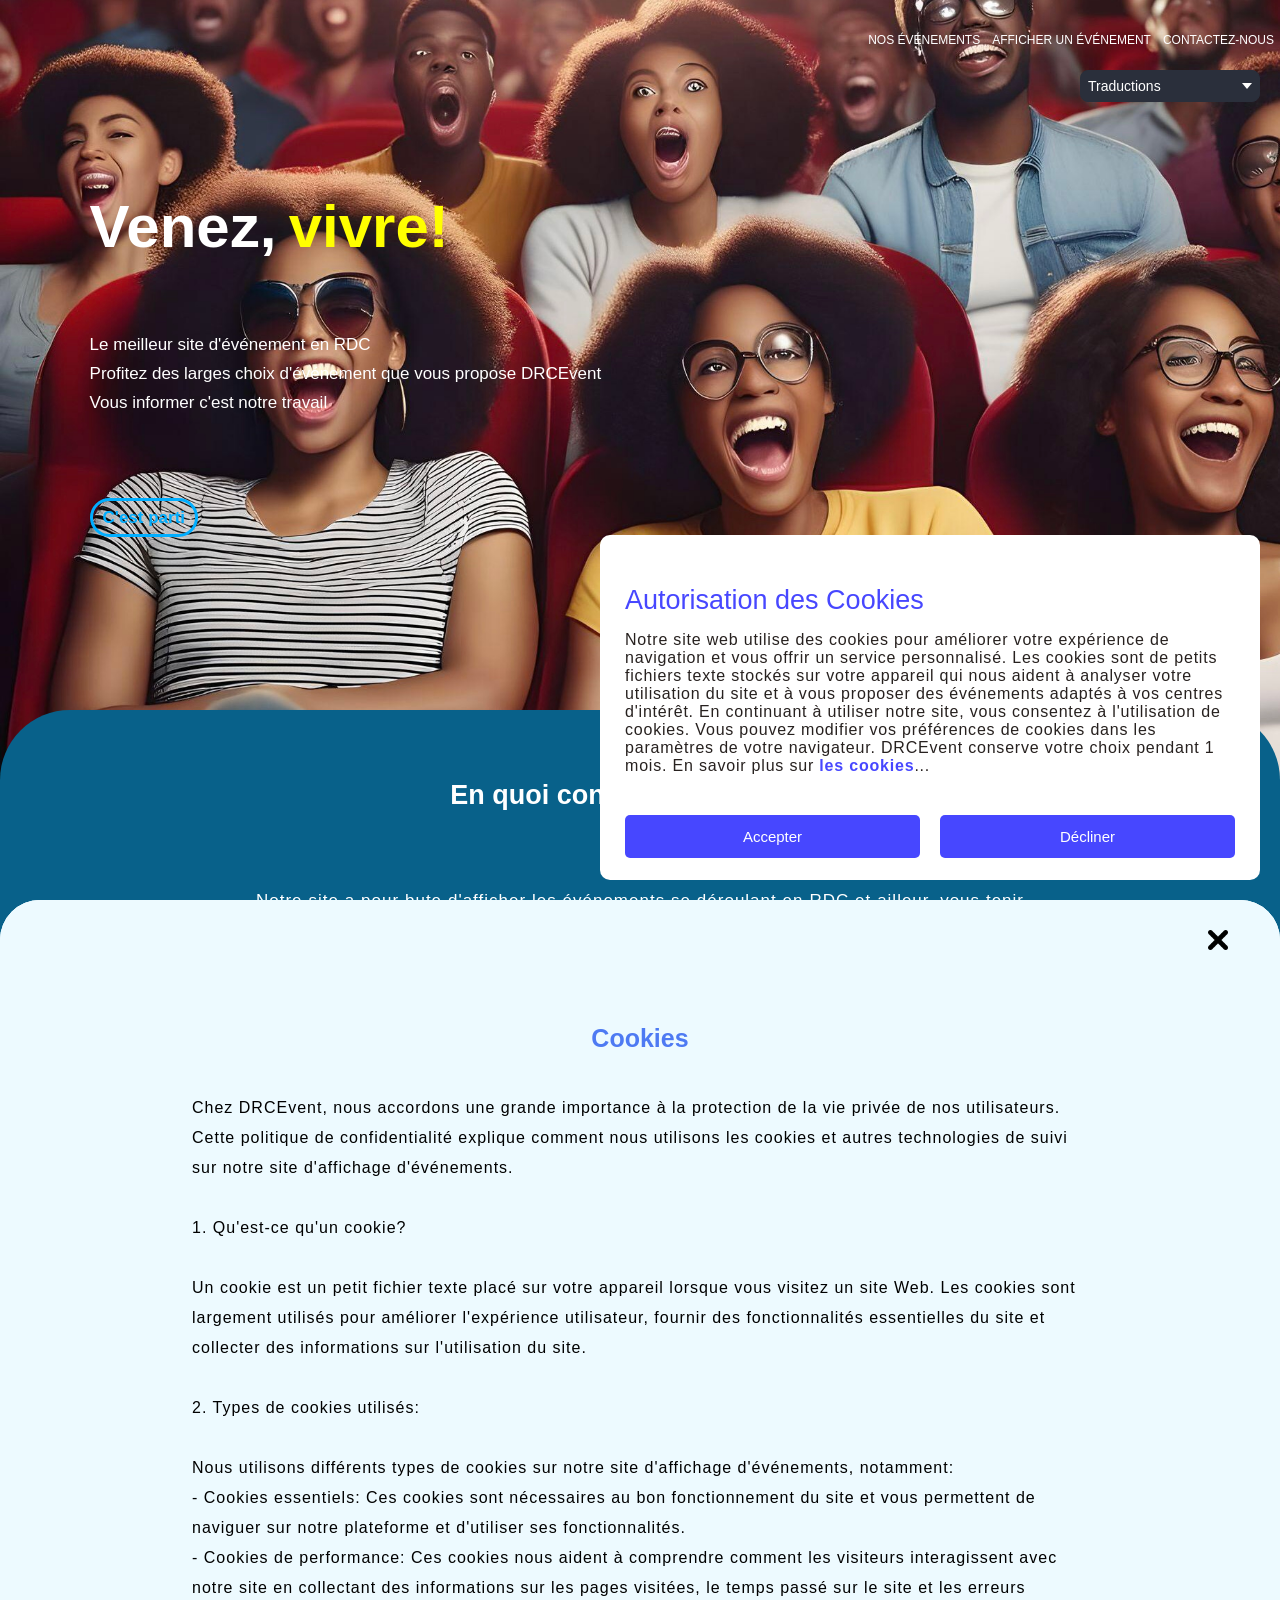
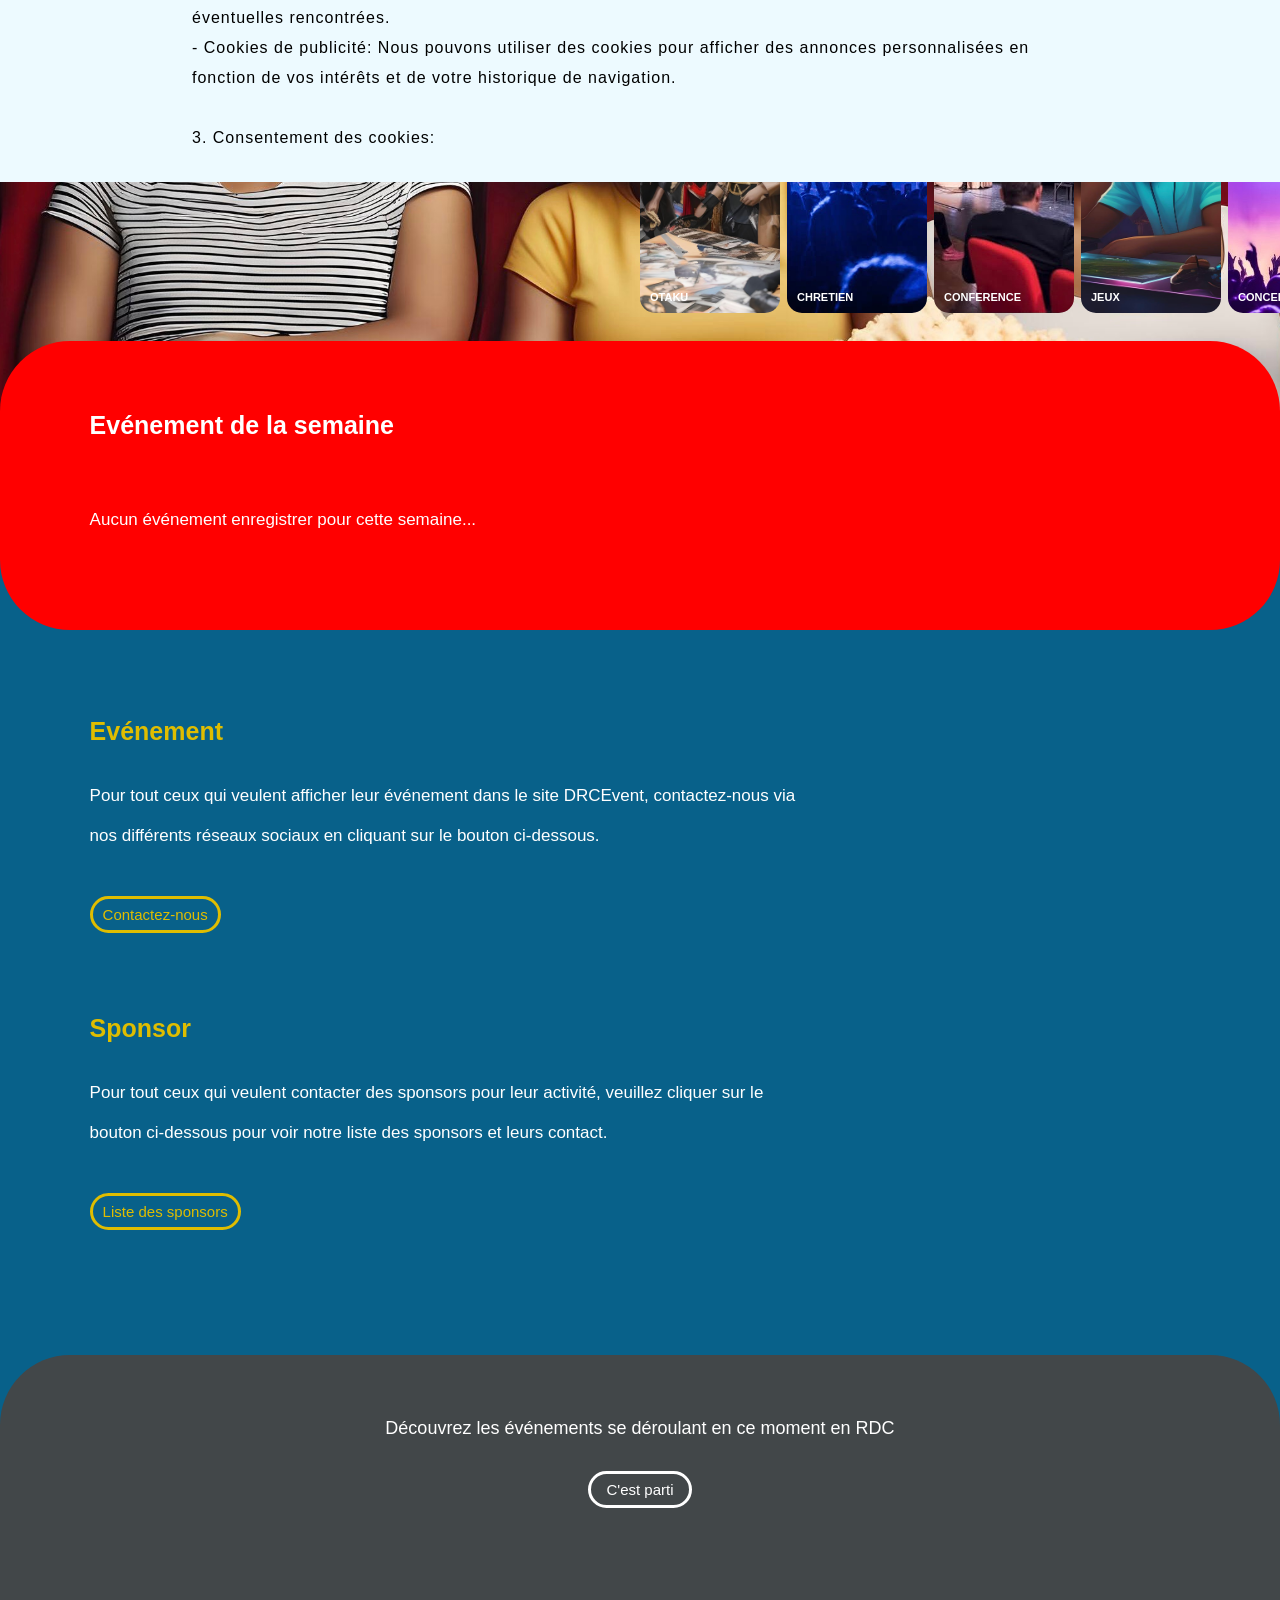
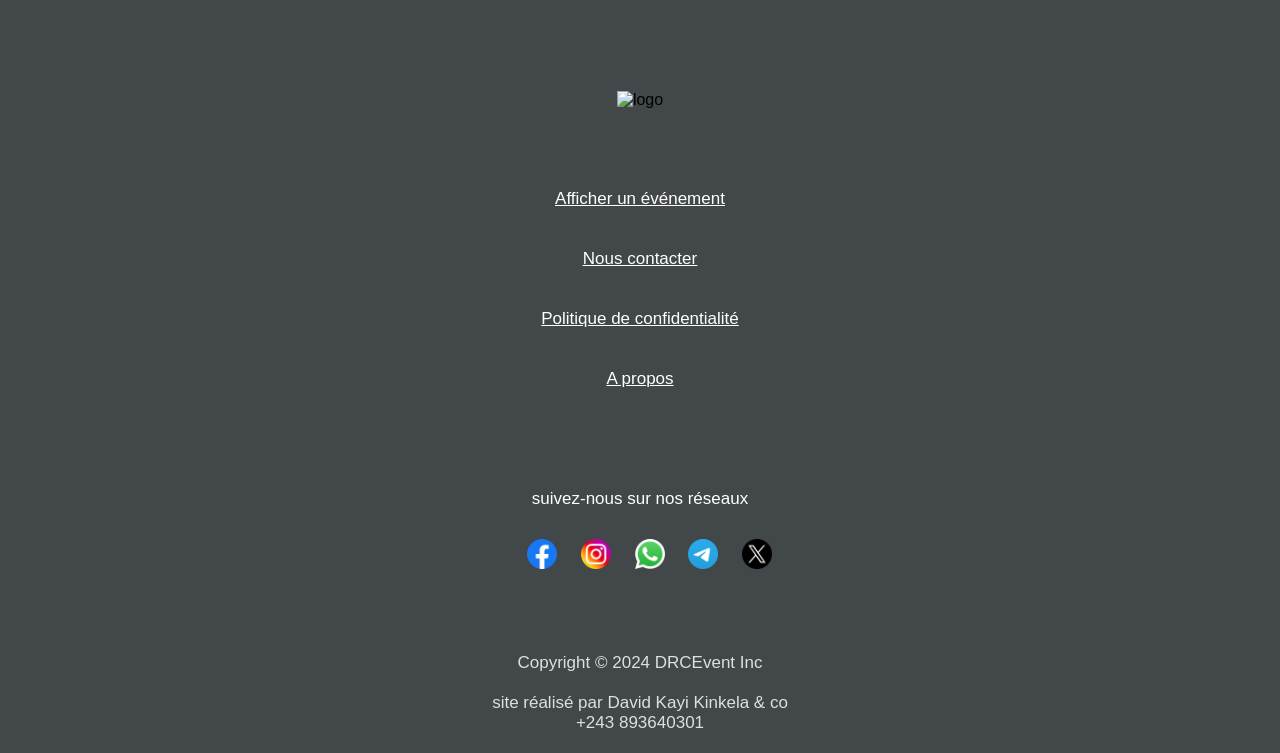
==== commit d4170c47: "Add files via upload" ====
--- a/index.html
+++ b/index.html
@@ -5,9 +5,35 @@
     <link rel="stylesheet" href="css/index.css">
     <meta name="viewport" content="width=device-width, initial-scale=1.0">
     <title>Accueil</title>
-    
+ 
 </head>
-<body>
+<body> 
+    <section class="section-l"> 
+        <div class="loader"> 
+            <span style="--i:1;"></span>
+            <span style="--i:2;"></span>
+            <span style="--i:3;"></span>
+            <span style="--i:4;"></span>
+            <span style="--i:5;"></span>
+            <span style="--i:6;"></span>
+            <span style="--i:7;"></span>
+            <span style="--i:8;"></span>
+            <span style="--i:9;"></span>
+            <span style="--i:10;"></span>
+            <span style="--i:11;"></span>
+            <span style="--i:12;"></span>
+            <span style="--i:13;"></span>
+            <span style="--i:14;"></span>
+            <span style="--i:15;"></span>
+            <span style="--i:16;"></span>
+            <span style="--i:17;"></span>
+            <span style="--i:18;"></span>
+            <span style="--i:19;"></span>
+            <span style="--i:20;"></span>
+
+        </div>
+
+    </section>
     <div class="container">   
      
     
@@ -39,8 +65,26 @@
                     <span></span>
                     <span></span>
                 </div>
-            </div> 
+            </div>  
+            
         </nav>
+                <div class="dropdown">
+                    <div class="select">
+                        <span class="selected">Traductions</span>
+                        <div class="caret"></div>
+                    </div>
+                    <ul class="mennu">
+                        <li class="active">Français</li>
+                        <li>Kikongo</li>
+                        <li>Tshiluba</li>
+                        <li>Swahili</li>
+                        <li>Lingala</li> 
+                    </ul> 
+                </div>
+    
+
+ 
+  
         <section class="texte1"> 
             <div class="texte2">
                 <h1>Venez, </span></h1> 
@@ -300,8 +344,8 @@
             <ul>
                 <li><a href="afficher_evenement.html">Afficher un événement</a></li>
                 <li><a href="contactez_nous.html">Nous contacter</a></li>
-                <li><a href="#">Politique de confidentialité</a></li>
-                <li><a href="#">A propos </a></li>
+                <li class="poli">Politique de confidentialité</li>
+                <li class="prop"> A propos </li>
             </ul> 
             <div class="menu3"> 
                 <p>suivez-nous sur nos réseaux</p>
@@ -313,8 +357,142 @@
                     <img src="icone/x.png" alt="">  
                 </div>
             </div>
-            <p>site réalisé par David Kayi Kinkela & co <br>+243 893640301 <br><br></p>
-        </div>
+            <p>Copyright © 2024 DRCEvent Inc <br><br> site réalisé par David Kayi Kinkela & co <br>+243 893640301 <br><br></p>
+        </div> 
+        <div class="redirection"> 
+            <!-- a propos -->
+            <div class="propos">
+                <img class="croixp" src="icone/croix.png" alt="fermer">
+                <h2>A propos de DRCEvent</h2> 
+                <p>Bienvenue sur notre site d'affichage d'événements, où nous vous offrons une plateforme unique pour découvrir et participer à une variété d'événements. Que vous soyez intéressé par la culture, les sports, les affaires ou les loisirs, nous avons quelque chose pour tout le monde. <br>
+
+                    Notre site est conçu pour être facile à utiliser et intuitif, vous permettant de naviguer et de trouver les événements les plus pertinents pour vous. Que vous recherchiez des événements locaux ou internationaux, nous avons une large gamme d'options à choisir. De concerts et de festivals à conférences et à séminaires, nous avons les informations dont vous avez besoin pour planifier votre prochain événement. <br>
+                    
+                    En plus de notre vaste base de données d'événements, nous offrons également une gamme de fonctionnalités pour vous aider à tirer le meilleur parti de votre expérience. Vous pouvez créer votre propre liste d'événements préférés, partager des événements avec vos amis et suivre les mises à jour les plus récentes de vos événements préférés. <br>
+                    
+                    Notre site est entièrement sécurisé et nous nous engageons à protéger vos informations personnelles et vos données. Nous respectons la confidentialité de nos utilisateurs et nous ne partageons jamais vos informations avec des tiers. Vous pouvez être assuré que votre expérience d'événements avec nous est sûre et sécurisée. <br>
+                    
+                    Merci d'avoir choisi DRCEvent, nous espérons que vous apprécierez notre plateforme et que vous trouverez de nouvelles et passionnantes opportunités d'événements. N'hésitez pas à nous contacter si vous avez des questions ou des commentaires, nous sommes toujours là pour vous aider. <br> <br>
+                    Dernière mise à jour: Mercredi 15 Juin 2024 <br><br><br>
+                    </p>
+            </div> 
+            <!-- Politique de confidentialité -->
+            <div class="politique">
+                <img class="croixpp" src="icone/croix.png" alt="fermer">
+                <h2>Politique de confidentialité </h2> 
+                <p>
+                    Introduction <br>
+                    ---------------- <br>
+                    <br>
+                    Cette politique de confidentialité s'applique à DRCEvent, une plateforme en ligne offrant des services d'affichage d'événements aux utilisateurs. <br>
+                    <br>
+                    Informations que nous collectons <br>
+                    ----------------------------------------------  <br>
+                    <br>
+                    Nous collectons des informations sur les Utilisateurs lorsqu'ils utilisent le Service, notamment lorsqu'ils s'inscrivent pour créer un compte, lorsqu'ils utilisent le Service, et lorsqu'ils interagissent avec nous. Les informations que nous collectons comprennent: <br>
+                    <br>
+                    1. Informations personnelles: telles que le nom, l'adresse e-mail, l'adresse postale, le numéro de téléphone et les informations de paiement de l'Utilisateur. <br>
+                    2. Informations sur les événements: telles que le nom de l'événement, la description, la date, l'heure, l'emplacement et les prix des billets. <br>
+                    3. Informations sur l'utilisation: telles que les pages visitées, les articles consultés, les événements consultés et les actions entreprises sur le Service. <br>
+                    4. Informations sur les appareils: telles que le type d'appareil, le système d'exploitation, la résolution de l'écran et le type de navigateur de l'Utilisateur. <br>
+                    <br>
+                    Utilisation des informations <br>
+                    -------------------------------------- <br>
+                    <br>
+                    Nous utilisons les informations que nous collectons pour les objectifs suivants: <br>
+                    <br>
+                    1. Fournir et améliorer le Service: nous utilisons les informations pour fournir et améliorer le Service, y compris pour personnaliser l'expérience de l'Utilisateur et adapter les recommandations d'événements. <br>
+                    2. Communiquer avec les Utilisateurs: nous utilisons les informations pour communiquer avec les Utilisateurs, y compris par e-mail, notification push ou via d'autres canaux de communication. <br>
+                    3. Fournir des services aux partenaires: nous pouvons partager les informations avec nos partenaires, y compris les promoteurs d'événements, les sponsors et les annonceurs, pour qu'ils puissent fournir des services et des promotions aux Utilisateurs. <br>
+                    4. Respecter les obligations légales: nous utilisons les informations pour respecter les obligations légales, y compris pour répondre à des demandes de tribunaux, des ordonnances et des processus judiciaires. <br>
+                    <br>
+                    Partage des informations <br>
+                    ----------------------------------- <br>
+                    <br>
+                    Nous pouvons partager les informations avec des tiers dans les limites suivantes: <br>
+                    <br>
+                    1. Partenaires commerciaux: nous pouvons partager les informations avec nos partenaires commerciaux, y compris les promoteurs d'événements, les sponsors et les annonceurs, pour qu'ils puissent fournir des services et des promotions aux Utilisateurs. <br>
+                    2. Fournisseurs de services: nous pouvons partager les informations avec des fournisseurs de services, y compris des sociétés de publicité, des sociétés de gestion de données et des sociétés de sécurité, pour qu'ils puissent fournir des services et des solutions aux Utilisateurs. <br>
+                    3. Transfert d'actifs: nous pouvons partager les informations dans le cadre d'un transfert d'actifs, tel qu'une fusion, une acquisition ou une cession de tout ou partie de nos actifs. <br>
+                    <br>
+                    Sécurité des données <br>
+                    -------------------------------- <br>
+                    <br>
+                    Nous prenons des mesures raisonnables pour protéger les informations contre l'accès non autorisé, la divulgation, la modification ou la destruction. Ces mesures comprennent des protocoles de sécurité, des pare-feu et des chiffrements. Nous nous engageons à maintenir la confidentialité des informations et à ne pas les utiliser à des fins non autorisées. <br>
+                    <br>
+                    Droits des Utilisateurs <br>
+                    -------------------------------- <br>
+                    <br>
+                    Les Utilisateurs ont certains droits concernant les informations que nous collectons et utilisons, notamment le droit d'accéder, de rectifier, de supprimer et d'objecter à l'utilisation de leurs informations. Les Utilisateurs peuvent exercer ces droits en contactant notre équipe d'assistance clientèle. <br>
+                    <br>
+                    Changement de cette politique <br>
+                    ------------------------------------------- <br>
+                    <br>
+                    Nous pouvons mettre à jour cette politique de temps à autre. 
+                    Si nous apportons des modifications importantes à cette politique, nous les informerons les Utilisateurs par e-mail ou en les informant lors de leur prochaine connexion au Service. <br>
+                    <br>
+                    Contact <br>
+                    ------------ <br>
+                    <br>
+                    Si un Utilisateur a des questions ou des préoccupations concernant cette politique, il peut contacter notre équipe d'assistance clientèle à [contact email] ou [contact numéro de téléphone]. <br>
+                     <br> <br> <br>
+                    Dernière mise à jour: Mercredi 15 Juin 2024 <br>
+                    <br>
+                    Merci d'utiliser DRCEvent !<br><br><br>
+                     </p>
+            </div>
+            <!-- politique cookies -->
+            <div class="cookies">
+                <img class="croixppp" src="icone/croix.png" alt="fermer">
+                <h2>Cookies</h2> 
+                <p>Chez DRCEvent, nous accordons une grande importance à la protection de la vie privée de nos utilisateurs. Cette politique de confidentialité explique comment nous utilisons les cookies et autres technologies de suivi sur notre site d'affichage d'événements. <br>
+                    <br>
+                    1. Qu'est-ce qu'un cookie? <br>
+                    <br>
+                    Un cookie est un petit fichier texte placé sur votre appareil lorsque vous visitez un site Web. Les cookies sont largement utilisés pour améliorer l'expérience utilisateur, fournir des fonctionnalités essentielles du site et collecter des informations sur l'utilisation du site. <br>
+                    <br>
+                    2. Types de cookies utilisés: <br>
+                    <br>
+                    Nous utilisons différents types de cookies sur notre site d'affichage d'événements, notamment: <br>
+                    - Cookies essentiels: Ces cookies sont nécessaires au bon fonctionnement du site et vous permettent de naviguer sur notre plateforme et d'utiliser ses fonctionnalités. <br>
+                    - Cookies de performance: Ces cookies nous aident à comprendre comment les visiteurs interagissent avec notre site en collectant des informations sur les pages visitées, le temps passé sur le site et les erreurs éventuelles rencontrées. <br>
+                    - Cookies de publicité: Nous pouvons utiliser des cookies pour afficher des annonces personnalisées en fonction de vos intérêts et de votre historique de navigation. <br>
+                    <br>
+                    3. Consentement des cookies: <br>
+                    <br>
+                    En visitant notre site d'affichage d'événements, vous consentez à l'utilisation de cookies conformément à cette politique de confidentialité. Vous pouvez gérer vos préférences en matière de cookies en modifiant les paramètres de votre navigateur pour bloquer certains types de cookies ou pour être averti avant qu'un cookie ne soit placé sur votre appareil. <br>
+                    <br>
+                    4. Partage des données des cookies: <br>
+                    <br>
+                    Nous ne partageons pas les données collectées par les cookies avec des tiers sans votre consentement, sauf si cela est nécessaire pour fournir nos services ou si la loi l'exige. <br>
+                    <br> 
+                    5. Durée de conservation des cookies: <br>
+                    <br>
+                    La durée de conservation des cookies varie en fonction du type de cookie. Certains cookies sont temporaires et sont supprimés dès que vous fermez votre navigateur, tandis que d'autres peuvent rester sur votre appareil pendant une période plus longue. <br>
+                    <br>
+                    6. Modifications de la politique sur les cookies: <br>
+                     <br>
+                    Nous nous réservons le droit de modifier cette politique sur les cookies à tout moment. Toute modification sera publiée sur notre site et entrera en vigueur immédiatement. En continuant à utiliser notre site après toute modification, vous acceptez les termes mis à jour de la politique sur les cookies. <br>
+                    <br>
+                    En utilisant DRCEvent, vous consentez à l'utilisation des cookies conformément à cette politique sur les cookies. Si vous avez des questions ou des préoccupations concernant l'utilisation des cookies sur notre site, veuillez nous contacter à [adresse e-mail de contact] ou [numéro de téléphone]. <br>
+                    <br>
+                    Dernière mise à jour: Mercredi 15 Juin 2024 <br>
+                    <br>
+                    Merci d'utiliser DRCEvent!<br><br><br> </p>
+        </div> 
+        <!-- cookies -->
+        <section class="wrapper">
+            <header> 
+                <h2>Autorisation des Cookies</h2>
+            </header>
+            <div class="data">
+                <p>Notre site web utilise des cookies pour améliorer votre expérience de navigation et vous offrir un service personnalisé. Les cookies sont de petits fichiers texte stockés sur votre appareil qui nous aident à analyser votre utilisation du site et à vous proposer des événements adaptés à vos centres d'intérêt. En continuant à utiliser notre site, vous consentez à l'utilisation de cookies. Vous pouvez modifier vos préférences de cookies dans les paramètres de votre navigateur. DRCEvent conserve votre choix pendant 1 mois. En savoir plus sur <span class="liencookies"><strong>les cookies</strong></span>...</p>
+            </div>
+            <div class="buttons">
+                <button class="button" id="acceptBtn">Accepter</button>
+                <button class="button">Décliner</button>
+            </div>
+        </section>
     </section>
 
     <script src="js/app.js" ></script>  
--- a/css/index.css
+++ b/css/index.css
@@ -9,18 +9,109 @@
 
 /* header */
 
+
+.section-l{ 
+    /* display: flex; */
+    display:none;
+    justify-content: center;
+    align-items: center;
+    min-height: 100vh;
+    background: #042104;
+    animation: animateBg 10s linear infinite;
+}
+@keyframes animateBg{
+0%{
+    filter: hue-rotate(0deg);
+}
+100%{
+    filter: hue-rotate(180deg);
+}
+
+
+
+}
+.loader{
+    position: relative;
+    width: 50px;
+    height: 50px;
+}
+.loader span{
+    position: absolute;
+    top: 0;
+    left: 0;
+    width: 100%;
+    height: 100%;
+    transform: rotate(calc(18deg * var(--i)));
+}
+.loader span::before{
+    content: '';
+    position: absolute;
+    top: 0;
+    left: 0;
+    width: 7px;
+    height: 7px;
+    border-radius: 50%;
+    background-color: #00ff0a;
+    box-shadow: 0 0 10px #00ff0a,
+                0 0 20px #00ff0a,
+                0 0 40px #00ff0a,
+                0 0 60px #00ff0a,
+                0 0 80px #00ff0a,
+                0 0 100px #00ff0a; 
+    animation: animate 2s linear infinite;
+    animation-delay: calc(0.1s * var(--i));
+}
+@keyframes animate{
+0%{
+    transform: scale(1);
+}
+100%{
+    transform: scale(0);
+}
+
+
+
+}
+.fondu-out{
+    opacity: 0;
+    transition: opacity 0.2s ease-out;
+    
+}
+ 
+::-webkit-scrollbar{
+    width: 9px; 
+
+}
+::-webkit-scrollbar-thumb{
+    background: linear-gradient(rgb(20, 80, 245), rgb(190, 24, 255) );  
+    border-radius: 7px;
+}
+
+
+
+
 nav{
   
     position: absolute; 
     display: flex;
     justify-content: space-between;
-    width: 100%;
-    
+    width: 100%; 
 } 
-
+   
+    
 .logo{
-    width: 120px; 
-    margin: 15px 50px;
+    width: 10px; 
+    margin: 40px 100px;
+    opacity: 0; 
+    animation: apparitionlog 0.4s 1.3s ease-out forwards;
+}
+@keyframes apparitionlog{ 
+    100%{
+        width: 120px; 
+        margin: 15px 50px;
+        opacity: 1;
+        transform: translateY(0px);
+    }
 }
 .menu{
    display: flex;
@@ -31,7 +122,17 @@
 nav ul li{
     margin: 0 6px; 
     margin-top: 20px;
-}
+    opacity: 0;
+    transform: translateY(-10px);
+    animation: apparition 0.4s 1s ease-out forwards;
+}
+@keyframes apparition{
+    100%{
+        opacity: 1;
+        transform: translateY(0px); 
+    }
+}
+ 
 nav ul li a{
     position: relative;
     color: rgb(255, 255, 255);
@@ -146,16 +247,115 @@
 div.menu1{ 
     display: none;
 }   
-
-
+    
+    
+
+ 
+ 
+ 
+    
+
+ 
+.dropdown{
+    position: absolute;
+    top: 70px;
+    right: 20px;
+    
+}
+ 
+.dropdown *{
+    box-sizing: border-box;
+}
+.select{
+    background: #2a2f3b;
+    color: white;
+    display: flex;
+    justify-content: space-between;
+    align-items: center;
+    border: 1px #2a2f3b solid;
+    border-radius: 8px;
+    padding: 7px;
+    cursor: pointer;
+    transition: background 0.3s;
+    width: 180px;
+    font-size: 14px; 
+}
+.select-clicked{
+    border: 2px #26489a solid;
+    box-shadow: 0 0 2px #26489a;
+     
+}   
+.select:hover{
+    background: #323741; 
+}
+.caret{
+    width: 0;
+    height: 0;
+    border-left: 5px solid transparent;
+    border-right: 5px solid transparent;
+    border-top: 6px solid #fff;
+    transition: 0.3s;
+ 
+ 
+}  
+.caret-rotate{
+    transform: rotate(180deg); 
+}
+.mennu {
+    list-style: none;
+    padding: 3px 6px;
+    background: #323741;
+    border: 1px #363a43 solid;
+    box-shadow: 0 1px 2px rgba(0, 0, 0, 0.2);
+    border-radius: 8px;
+    color: #a7acb9; 
+    margin-top: 5px;
+    width: 100%; 
+    opacity: 0;
+    display: none;
+    transition: 0.2s;
+    z-index: 1;
+    
+
+}
+.mennu li{
+    padding: 5px 2px; 
+    margin: 2px 0 ;
+    border-radius: 3px;
+    cursor: pointer; 
+    font-size: 14px;
+}   
+.mennu li:hover{
+    background: #2a2d35;
+}  
+.actives{
+    background-color: #23242a; 
+}
+.mennu-open{
+    display: block;
+    opacity: 1; 
+}
+ 
+ 
+    
 
  
  
  
 @media screen and (max-width: 1100px) { 
     .logo{ 
-        width: 100px; 
-        margin: 15px 50px;
+        width: 8px; 
+        margin: 30px 80px;
+        opacity: 0; 
+        animation: apparitionlogpc 0.4s 1.3s ease-out forwards;
+    } 
+    @keyframes apparitionlogpc{ 
+        100%{
+            width: 100px; 
+            margin: 15px 50px;
+            opacity: 1;
+            transform: translateY(0px);
+        }
     }
     nav ul li{ 
         margin:15px 5px ; 
@@ -163,15 +363,47 @@
     nav ul li a{ 
         font-size: 11px;
     } 
-    
+    .dropdown{ 
+        top: 55px;
+        right: 15px;
+        
+    } 
+    .select{ 
+        border-radius: 5px;
+        padding: 5px; 
+        width: 130px;
+        font-size: 12px; 
+    }
+    .select-clicked{
+        border: 2px #26489a solid;
+        box-shadow: 0 0 2px #26489a; 
+    }    
+    .caret{ 
+        border-left: 5px solid transparent;
+        border-right: 5px solid transparent;
+        border-top: 6px solid #fff; 
+     
+    } 
  
 }
 /* tablette */  
 @media screen and (max-width: 830px){ 
     .logo{  
-        margin-left: 42%;
-        margin-top: 30px ;
-        width: 110px;
+        margin-left: 45%;
+        margin-top: 40px ;
+        width: 10px;
+        opacity: 0; 
+        animation: apparitionlogtab 0.4s 1s ease-out forwards;
+    }
+ 
+    @keyframes apparitionlogtab{ 
+        100%{
+            width: 110px;  
+            margin-left: 42%;
+            margin-top: 30px ;
+            opacity: 1;
+            transform: translateY(0px);
+        }
     }
     .top{  
         z-index: 120 ;
@@ -243,6 +475,27 @@
     .menu2 img{ 
         width: 35px; 
         margin-left:10px;
+    }  
+    .dropdown{ 
+        top: 85px;
+        right: 15px;
+        
+    } 
+    .select{ 
+        border-radius: 5px;
+        padding: 5px; 
+        width: 120px;
+        font-size: 12px; 
+    }
+    .select-clicked{
+        border: 2px #26489a solid;
+        box-shadow: 0 0 2px #26489a; 
+    }    
+    .caret{ 
+        border-left: 5px solid transparent;
+        border-right: 5px solid transparent;
+        border-top: 6px solid #fff; 
+     
     } 
 }
 /* phone */
@@ -253,9 +506,22 @@
     
     }
     .logo{ 
-        margin-top: 20px;
-        width: 80px;
-        margin-left: 40%;
+        margin-top: 30px;
+        width: 6px;
+        margin-left: 45%;
+        opacity: 0; 
+        animation: apparitionlogpor 0.4s 1s ease-out forwards;
+    }
+   
+    @keyframes apparitionlogpor{ 
+        100%{
+            width: 80px; 
+            height: 33px;  
+            margin-left: 40%;
+            margin-top: 20px ;
+            opacity: 1;
+            transform: translateY(0px);
+        }
     }
     .top{ 
         z-index: 120 ;
@@ -328,6 +594,27 @@
     .menu2 img{ 
         width: 20px; 
         margin-left:4px;
+    }  
+    .dropdown{ 
+        top: 65px;
+        right: 10px;
+        
+    } 
+    .select{ 
+        border-radius: 5px;
+        padding: 5px; 
+        width: 80px;
+        font-size: 9px; 
+    }
+    .select-clicked{
+        border: 2px #26489a solid;
+        box-shadow: 0 0 2px #26489a; 
+    }    
+    .caret{ 
+        border-left: 3.5px solid transparent;
+        border-right: 3.5px solid transparent;
+        border-top: 5px solid #fff; 
+     
     } 
 }
 
@@ -338,9 +625,22 @@
     
     }
     .logo{ 
-        margin-top: 20px;
-        width: 70px;
-        margin-left: 40%;
+        margin-top: 30px;
+        width: 7px;
+        margin-left: 45%;
+        opacity: 0; 
+        animation: apparitionlogport 0.4s 1s ease-out forwards;
+    }
+ 
+    @keyframes apparitionlogport{ 
+        100%{
+            width: 80px; 
+            height: 33px;  
+            margin-left: 40%;
+            margin-top: 20px ;
+            opacity: 1;
+            transform: translateY(0px);
+        }
     }
     .top{ 
         margin-top: 20px;  
@@ -413,6 +713,27 @@
         width: 17px; 
         margin-left:3.5px;
     } 
+    .dropdown{ 
+        top: 60px;
+        right: 8px;
+        
+    } 
+    .select{ 
+        border-radius: 5px;
+        padding: 5px; 
+        width: 70px;
+        font-size: 8px; 
+    }
+    .select-clicked{
+        border: 2px #26489a solid;
+        box-shadow: 0 0 2px #26489a; 
+    }    
+    .caret{ 
+        border-left: 3px solid transparent;
+        border-right: 3px solid transparent;
+        border-top: 4.5px solid #fff; 
+     
+    }  
 }
 
 
@@ -438,12 +759,19 @@
     margin-bottom: 70px; 
     display: inline-block; 
     vertical-align: top;
-}
+    opacity: 0;
+    transform: translateY(-20px);
+    animation: apparition 0.4s 0.2s ease-out forwards;
+}
+ 
 .texte1 p{
     font-size: 17px;
     line-height: 1.7;
     margin-bottom: 90px;
     padding-right: 45%;
+    opacity: 0;
+    transform: translateY(-20px);
+    animation: apparition 0.4s 0.5s ease-out forwards;
 }
 .texte1 a{
     text-decoration: none;
@@ -453,6 +781,9 @@
     padding: 7px 10px;
     border-radius: 50px;
     transition: 0.3s;
+    opacity: 0;
+    transform: translateY(-20px);
+    animation: apparition 0.4s 0.8s ease-out forwards;
 }
 .texte1 a:hover{
     background-color: rgb(0, 174, 255);
@@ -466,6 +797,9 @@
     height: 60px;
     overflow: hidden;
     color: yellow;
+    opacity: 0;
+    transform: translateY(-20px);
+    animation: apparition 0.4s 0.2s ease-out forwards;
 }
 .animated-text div{
     animation: 8s wordChange;
@@ -532,7 +866,7 @@
     .texte1 p{
         font-size: 15px;
         line-height: 1.5;
-        margin-bottom: 50px;
+        margin-bottom: 60px;
         padding-right: 45%;
     }
     .texte1 a{ 
@@ -723,23 +1057,58 @@
     border-radius: 70px 70px 0 0;
     width: 100%;
 }
-.consiste{
-    margin-left: 7%;
-     
+.consiste{ 
+    text-align: justify;
 }
 .consiste h2{
     font-size: 27px;
     padding: 70px 0;
     color: white;
-}
+    text-align: center;
+    animation: appar linear;
+    animation-timeline: view();
+    animation-range-start:cover 0% ;
+    animation-range-end: contain 20% ;
+}
+@keyframes appar{
+    0%{
+        font-size: 4px;
+    }
+    100%{
+        font-size: 27px;
+    }
+
+
+}
+
+
 .consiste p{
     font-size: 17px;
     line-height: 40px;
     color:white ;
-    width: 60%;
+    padding: 0 20%;
     margin-bottom: 8pc; 
     letter-spacing: 1px;
-}
+    animation: apparp linear;
+    animation-timeline: view();
+    animation-range-start:cover 0% ;
+    animation-range-end: contain 20% ;
+}
+@keyframes apparp{
+    0%{
+        font-size: 2px;
+        padding: 0 40%;
+        letter-spacing: 0px;
+        line-height: 10px;
+    }
+    100%{
+        font-size: 17px;
+    }
+
+
+}
+
+
 
 @media screen and (max-width: 1100px){ 
     .corp1{ 
@@ -749,12 +1118,35 @@
         font-size: 22px;
         padding: 55px 0; 
     }
+    @keyframes appar{
+        0%{
+            font-size: 3px;
+        }
+        100%{
+            font-size: 22px;
+        }
+    
+    
+    }
     .consiste p{
         font-size: 15px;
-        line-height: 40px;
-        color:white ;
-        width: 70%;
-        margin-bottom: 5pc;  
+        line-height: 37px;
+        padding: 0 18%;
+        color:white ; 
+        margin-bottom: 6pc;  
+    }
+    @keyframes apparp{
+        0%{
+            font-size: 2px;
+            padding: 0 40%;
+            letter-spacing: 0px;
+            line-height: 10px;
+        }
+        100%{
+            font-size: 15px;
+        }
+    
+    
     }
 } 
 /* tablette */
@@ -765,13 +1157,46 @@
     .consiste h2{
         font-size: 22px;
         padding: 60px 0; 
+        animation: appartab linear;
+        animation-timeline: view();
+        animation-range-start:cover 0% ;
+        animation-range-end: contain 20% ;
+    }
+ 
+    @keyframes appartab{
+        0%{
+            font-size: 3px;
+        }
+        100%{
+            font-size: 22px;
+        }
+
+
     }
     .consiste p{
         font-size: 16px;
         line-height: 35px;
-        color:white ;
-        width: 70%;
-        margin-bottom: 5pc;  
+        padding: 0 15%;
+        color:white ; 
+        margin-bottom: 5pc; 
+        animation: apparp linear;
+        animation-timeline: view();
+        animation-range-start:cover 0% ;
+        animation-range-end: contain 20% ; 
+    }
+ 
+    @keyframes apparp{
+        0%{
+            font-size: 2px;
+            padding: 0 40%;
+            letter-spacing: 0px;
+            line-height: 10px;
+        }
+        100%{
+            font-size: 17px;
+        }
+
+
     }
 }
 /* phone */
@@ -781,22 +1206,52 @@
         background-color:  rgb(8, 97, 138);
         border-radius: 40px 40px 0 0;
         width: 100%;
-    }
-    .consiste{
-        margin-left: 7%; 
-    }
+    } 
     .consiste h2{
         font-size: 18px;
         padding: 50px 0;
         color: white;
+        animation: apparpor linear;
+        animation-timeline: view();
+        animation-range-start:cover 0% ;
+        animation-range-end: contain 20% ;
+    } 
+ 
+    @keyframes apparpor{
+        0%{
+            font-size: 2px;
+        }
+        100%{
+            font-size: 18px;
+        }
+
+
     }
     .consiste p{
         margin-top: -20px;
         font-size: 14px;
         line-height: 30px;
-        color:white ;
-        width: 80%;
+        padding: 0 12%;
+        color:white ; 
         margin-bottom: 50px;  
+        animation: apparp linear;
+        animation-timeline: view();
+        animation-range-start:cover 0% ;
+        animation-range-end: contain 20% ; 
+    } 
+ 
+    @keyframes apparp{
+        0%{
+            font-size: 2px;
+            padding: 0 40%;
+            letter-spacing: 0px;
+            line-height: 10px;
+        }
+        100%{
+            font-size: 14px;
+        }
+
+
     }
 }
 @media screen and (max-width: 350px){
@@ -805,22 +1260,52 @@
         background-color:  rgb(8, 97, 138);
         border-radius: 35px 35px 0 0;
         width: 100%;
-    }
-    .consiste{
-        margin-left: 7%; 
-    }
+    } 
     .consiste h2{
         font-size: 15px;
         padding: 50px 0;
         color: white;
+        animation: apparport linear;
+        animation-timeline: view();
+        animation-range-start:cover 0% ;
+        animation-range-end: contain 20% ;
+    }
+ 
+    @keyframes apparport{
+        0%{
+            font-size: 2px;
+        }
+        100%{
+            font-size: 15px;
+        }
+
+
     }
     .consiste p{
         margin-top: -20px;
         font-size: 13px;
-        line-height: 30px;
-        color:white ;
-        width: 90%;
+        line-height: 28px;
+        padding: 0 12%;
+        color:white ; 
         margin-bottom: 50px;  
+        animation: apparpt linear;
+        animation-timeline: view();
+        animation-range-start:cover 0% ;
+        animation-range-end: contain 20% ; 
+    }
+ 
+    @keyframes apparpt{
+        0%{
+            font-size: 2px;
+            padding: 0 40%;
+            letter-spacing: 0px;
+            line-height: 10px;
+        }
+        100%{
+            font-size: 13px;
+        }
+
+
     }
 }
 
@@ -1238,7 +1723,7 @@
         width: 140px;
         height: 15pc; 
         left: 50%; 
-        bottom: 8px;
+        bottom: 8pc;
     } 
     .carousel.next .thumbnail .item:nth-last-child(1){
         width: 0;
@@ -1507,23 +1992,64 @@
     padding: 70px 0;
     color: white;
     margin-left: 7%;
+    animation: apparh linear;
+    animation-timeline: view();
+    animation-range-start:cover 0% ;
+    animation-range-end: contain 20% ; 
+    
+}
+@keyframes apparh{ 
+    0%{ 
+        opacity: 0;
+        transform: translateY(40px);
+        font-size: 6px;
+    }
+
+    100%{
+        opacity: 1;
+        transform: translateY(0px);
+    }
+
+
 }
 .title p{
     color: white;
     font-size: 17px;
     margin-bottom: 100px;
     margin-left: 7%;
+    animation: apparh linear;
+    animation-timeline: view();
+    animation-range-start:cover 0% ;
+    animation-range-end: contain 20% ; 
 
 } 
  
 @media screen and (max-width: 1100px){  
     .title h2{
         font-size: 22px;
-        padding: 55px 0; 
+        padding: 55px 0;
+        animation: apparhpc linear;
+        animation-timeline: view();
+        animation-range-start:cover 0% ;
+        animation-range-end: contain 20% ;  
+    }
+    @keyframes apparhpc{ 
+        0%{ 
+            opacity: 0;
+            transform: translateY(40px);
+            font-size: 5px;
+        }
+    
+        100%{
+            opacity: 1;
+            transform: translateY(0px);
+        }
+    
+    
     }
     .title p{ 
         font-size: 15px;
-        margin-bottom: 80px; 
+        margin-bottom: 80px;  
     
     } 
 
@@ -1536,7 +2062,7 @@
      .title h2{
          font-size: 22px;
          padding: 55px 0; 
-     }
+     }  
      .title p{ 
          font-size: 16px;
          margin-bottom: 80px; 
@@ -1614,6 +2140,26 @@
     font-size:25px;
     padding: 90px 0;
     color: rgb(223, 189, 0);
+    animation: apparh linear;
+    animation-timeline: view();
+    animation-range-start:cover -2% ;
+    animation-range-end: contain 20% ; 
+
+}
+ 
+@keyframes apparh{ 
+    0%{ 
+        opacity: 0;
+        transform: translateY(40px);
+        font-size: 6px;
+    }
+
+    100%{
+        opacity: 1;
+        transform: translateY(0px);
+}
+
+
 }
 .contact1 p{
     font-size: 17px;
@@ -1621,6 +2167,26 @@
     padding-right: 40%;
     margin-top: -60px;
     margin-bottom: 50px;
+    animation: apparhp linear;
+    animation-timeline: view();
+    animation-range-start:cover -2% ;
+    animation-range-end: contain 20% ; 
+} 
+@keyframes apparhp{ 
+    0%{ 
+        opacity: 0;
+        transform: translateX(-80px);
+        font-size: 6px;
+        line-height: 10px;
+        padding-right: 90%;
+    }
+
+    100%{
+        opacity: 1;
+        transform: translateX(0px);
+}
+
+
 }
 
 .contact1 a{
@@ -1632,7 +2198,24 @@
     padding: 7px 10px;
     border-radius: 50px;
     transition: 0.3s;
-}
+    animation: apparha linear;
+    animation-timeline: view();
+    animation-range-start:cover -2% ;
+    animation-range-end: contain 20% ;
+} 
+@keyframes apparha{ 
+    0%{ 
+        opacity: 0; 
+        font-size: 3px; 
+    }
+
+    100%{
+        opacity: 1; 
+}
+
+
+}
+
 .contact1 a:hover{
     background-color: rgb(223, 189, 0);
     color: white;
@@ -1778,6 +2361,10 @@
     padding: 7px 15px;
     border-radius: 50px;
     transition: 0.3s;
+    animation: apparha linear;
+    animation-timeline: view();
+    animation-range-start:cover -2% ;
+    animation-range-end: contain 20% ;
 }
 .fin1 a:hover{
     background-color: rgb(255, 255, 255);
@@ -1793,17 +2380,25 @@
 }
 .fin2 ul li{
     margin-top: 40px;
+    font-size: 17px;
+    text-decoration: underline;
+    color: white; 
+    cursor: pointer;
+}
+.fin2 ul li:hover{
+    color: red;
 }
 .fin2 ul li a{
     font-size: 17px;
     text-decoration: underline;
     color: white;
+    cursor: pointer;
 }
 .fin2 ul li a:hover{
     color: red;
 }
 .fin2 p{
-    color: white;
+    color: rgb(223, 223, 223);
     font-size:17px;
     margin-top: 80px;
 }  
@@ -1980,3 +2575,876 @@
     } 
 }
 
+/* cookies */
+.wrapper{
+    position: fixed;
+    max-width: 610px;
+    width: 100%;
+    background: white;
+    border-radius: 10px;
+    padding: 15px 25px 22px;
+    z-index: 200;
+    bottom: 20px;
+    right: -670px;
+    transition: right 0.3s ease;
+}
+.wrapper.show{
+    right: 20px; 
+}
+.wrapper header{
+    display: flex;
+    align-items: center;
+    column-gap: 15px; 
+}
+.wrapper header h2{
+    color: rgb(71, 71, 255);
+    font-size: 27px;
+    font-weight: 540;
+    padding: 15px 0px;
+    margin-top: 20px;
+
+
+}
+.data p{
+    color: #27211f;
+    font-size: 16px;
+    letter-spacing: 0.8px; 
+}
+.data p span{
+    color: rgb(71, 71, 255); 
+}
+.data p span:hover{ 
+    text-decoration: underline; 
+}
+.wrapper .buttons{
+    margin-top: 40px;
+    width: 100%;
+    display: flex;
+    align-items: center;
+    justify-content: space-between;
+}
+.wrapper .button{
+    width: calc(100% / 2 - 10px);
+    padding: 13px 0;
+    font-size: 15px;
+    border-radius: 5px;
+    color: white;
+    background-color: rgb(71, 71, 255) ; 
+    cursor: pointer; 
+    width: calc(100% / 2 - 10px); 
+    border: none; 
+    transition: all 0.2s ease;
+}
+.wrapper .button:hover{
+    background-color:rgb(19, 19, 248)   ;
+
+
+
+
+}
+@media screen and (max-width: 1100px){
+    .wrapper{ 
+        max-width: 550px;  
+        border-radius: 10px;
+        padding: 15px 20px 20px; 
+        bottom: 10px;
+        right: -590px; 
+    }
+    .wrapper.show{
+        right: 20px; 
+    } 
+    .wrapper header h2{ 
+        font-size: 22px;
+        font-weight: 540;
+        padding: 15px 0px;
+        margin-top: 15px;
+    
+    
+    }
+    .data p{ 
+        font-size: 15px;
+        letter-spacing: 0.7px; 
+    }  
+    .wrapper .buttons{
+        margin-top: 30px; 
+    }
+    .wrapper .button{
+        width: calc(100% / 2 - 10px);
+        padding: 10px 0;
+        font-size: 14px;
+        border-radius: 5px;
+        
+    }  
+}
+/* tablette */
+@media screen and (max-width: 830px){
+    .wrapper{ 
+        max-width: 90%;
+        width: 90%; 
+        border-radius: 15px;
+        padding: 0 3%; 
+        bottom: 20px;
+        right: -100%;  
+    }
+    .wrapper.show{
+        right: 2%; 
+    } 
+    .wrapper header h2{ 
+        font-size: 23px;
+        font-weight: 540;
+        padding: 15px 0px;
+        margin-top: 20px;
+    
+    
+    }
+    .data p{ 
+        font-size: 15px;
+        letter-spacing: 0.8px; 
+    }
+    .data p span{
+        color: rgb(71, 71, 255); 
+        text-decoration: underline; 
+    }
+    .wrapper .buttons{
+        margin-top: 40px;
+        margin-bottom: 20px; 
+    }
+    .wrapper .button{
+        width: calc(100% / 2 - 10px);
+        padding: 13px 0;
+        font-size: 15px;
+        border-radius: 5px; 
+    } 
+}
+/* phone1 */
+@media screen and (max-width: 500px){
+    .wrapper{ 
+        max-width: 90%;
+        width: 90%; 
+        border-radius: 10px;
+        padding: 0 3%; 
+        bottom: 20px;
+        right: -100%;  
+    }
+    .wrapper.show{
+        right: 2%; 
+    } 
+    .wrapper header h2{ 
+        font-size: 20px;
+        font-weight: 540;
+        padding: 12px 0px;
+        margin-top: 15px;
+    
+    
+    }
+    .data p{ 
+        font-size: 14px;
+        letter-spacing: 0.8px; 
+    }
+    .data p span{
+        color: rgb(71, 71, 255); 
+        text-decoration: underline; 
+    }
+    .wrapper .buttons{
+        margin-top: 20px;
+        margin-bottom: 20px; 
+    }
+    .wrapper .button{
+        width: calc(100% / 2 - 10px);
+        padding: 13px 0;
+        font-size: 14px;
+        border-radius: 5px; 
+    } 
+}
+@media screen and (max-width: 350px){
+    .wrapper{ 
+        max-width: 90%;
+        width: 90%; 
+        border-radius: 10px;
+        padding: 0 3%; 
+        bottom: 20px;
+        right: -100%;  
+    }
+    .wrapper.show{
+        right: 2%; 
+    } 
+    .wrapper header h2{ 
+        font-size: 18px;
+        font-weight: 540;
+        padding: 12px 0px;
+        margin-top: 15px;
+    
+    
+    }
+    .data p{ 
+        font-size: 13px;
+        letter-spacing: 0.8px; 
+    }
+    .data p span{
+        color: rgb(71, 71, 255); 
+        text-decoration: underline; 
+    }
+    .wrapper .buttons{
+        margin-top: 20px;
+        margin-bottom: 20px; 
+    }
+    .wrapper .button{
+        width: calc(100% / 2 - 10px);
+        padding: 10px 0;
+        font-size: 13px;
+        border-radius: 5px; 
+    } 
+}
+
+
+
+
+
+/* A propos */ 
+.propos{
+    background: white;
+    width: 100%;
+    border-radius:40px 40px 0 0;
+    position: fixed;
+    bottom: -98vh;
+    height: 98vh;
+    z-index: 201;   
+    overflow: hidden; 
+    overflow-y: scroll; 
+    background: rgb(237, 250, 255);
+    transition: All 0.3s ease;
+}
+.propos.start{
+    bottom: 0vh;
+     
+
+}
+.propos::-webkit-scrollbar{
+    width:  9px; 
+}
+.propos::-webkit-scrollbar-thumb{ 
+    background: linear-gradient(transparent,rgb(20, 80, 245), rgb(190, 24, 255) );  
+    border-radius: 7px;
+
+
+}
+
+.propos img{
+    width: 20px;
+    padding: 30px; 
+    margin-left: 92%; 
+}
+.propos h2{
+    text-align: center;
+    font-size: 25px;
+    padding: 50px;
+    color: rgb(78, 122, 243);
+
+
+}
+.propos p{ 
+    font-size: 17px;
+    letter-spacing: 1px;
+    line-height: 30px;
+    padding: 0 15%;
+
+
+}
+@media screen and (max-width: 1100px){
+    .propos{ 
+        border-radius:40px 40px 0 0; 
+    }
+    .propos.start{
+        bottom: 0vh; 
+    }
+    .propos::-webkit-scrollbar{
+        width:  8px; 
+    }
+    .propos::-webkit-scrollbar-thumb{ 
+        background: linear-gradient(transparent,rgb(20, 80, 245), rgb(190, 24, 255) );  
+        border-radius: 7px; 
+    }
+    
+    .propos img{
+        width: 18px;
+        padding: 30px; 
+        margin-left: 92%; 
+    }
+    .propos h2{
+        text-align: center;
+        font-size: 23px;
+        padding: 40px;
+        color: rgb(78, 122, 243);
+    
+    
+    }
+    .propos p{ 
+        font-size: 15px;
+        letter-spacing: 0.8px;
+        line-height: 26px;
+        padding: 0 15%;
+    
+    
+    } 
+}
+/* tablette */
+@media screen and (max-width: 830px){
+    .propos{ 
+        border-radius:40px 40px 0 0; 
+    }
+    .propos.start{
+        bottom: 0vh; 
+    }
+    .propos::-webkit-scrollbar{
+        width:  7px; 
+    }
+    .propos::-webkit-scrollbar-thumb{ 
+        background: linear-gradient(transparent,rgb(20, 80, 245), rgb(190, 24, 255) );  
+        border-radius: 10px; 
+    }
+    
+    .propos img{
+        width: 18px;
+        padding: 30px; 
+        margin-left: 90%;
+    }
+    .propos h2{
+        text-align: center;
+        font-size: 23px;
+        padding: 40px;
+        color: rgb(78, 122, 243);
+    
+    
+    }
+    .propos p{ 
+        font-size: 15px;
+        letter-spacing: 0.8px;
+        line-height: 26px;
+        padding: 0 15%;
+    
+    
+    }  
+} 
+/* phone1 */
+@media screen and (max-width: 500px){
+    .propos{ 
+        border-radius:25px 25px 0 0; 
+    }
+    .propos.start{
+        bottom: 0vh; 
+    }
+    .propos::-webkit-scrollbar{
+        width:  7px; 
+    }
+    .propos::-webkit-scrollbar-thumb{ 
+        background: linear-gradient(transparent,rgb(20, 80, 245), rgb(190, 24, 255) );  
+        border-radius: 10px; 
+    }
+    
+    .propos img{
+        width: 18px;
+        padding: 30px; 
+        margin-left: 83%;  
+    }
+    .propos h2{
+        text-align: center;
+        font-size: 22px;
+        padding: 30px;
+        color: rgb(78, 122, 243);
+    
+    
+    }
+    .propos p{ 
+        font-size: 14px;
+        letter-spacing: 0.7px;
+        line-height: 24px;
+        padding: 0 13%;
+    
+    
+    }  
+
+}
+@media screen and (max-width: 350px){
+    .propos{ 
+        border-radius:20px 20px 0 0; 
+    }
+    .propos.start{
+        bottom: 0vh; 
+    }
+    .propos::-webkit-scrollbar{
+        width:  6px; 
+    }
+    .propos::-webkit-scrollbar-thumb{ 
+        background: linear-gradient(transparent,rgb(20, 80, 245), rgb(190, 24, 255) );  
+        border-radius: 10px; 
+    }
+    
+    .propos img{
+        width: 18px;
+        padding: 30px; 
+        margin-left: 80%;
+    }
+    .propos h2{
+        text-align: center;
+        font-size: 23px;
+        padding: 25px;
+        color: rgb(78, 122, 243);
+    
+    
+    }
+    .propos p{ 
+        font-size: 13px;
+        letter-spacing: 0.7px;
+        line-height: 24px;
+        padding: 0 12%;
+    
+    
+    }  
+}
+ 
+
+
+
+
+
+/* politique */
+
+.politique{
+    background: white;
+    width: 100%;
+    border-radius:40px 40px 0 0;
+    position: fixed;
+    bottom: -98vh;
+    height: 98vh;
+    z-index: 201;   
+    overflow: hidden; 
+    overflow-y: scroll; 
+    background: rgb(237, 250, 255);
+    transition: All 0.3s ease;
+}
+.politique.startt{
+    bottom: 0vh;
+     
+
+}
+.politique::-webkit-scrollbar{
+    width:  9px; 
+}
+.politique::-webkit-scrollbar-thumb{ 
+    background: linear-gradient(transparent,rgb(20, 80, 245), rgb(190, 24, 255) );  
+    border-radius: 7px;
+
+
+}
+
+.politique img{
+    width: 20px;
+    padding: 30px; 
+    margin-left: 92%; 
+}
+.politique h2{
+    text-align: center;
+    font-size: 25px;
+    padding: 50px;
+    color: rgb(78, 122, 243);
+
+
+}
+.politique p{ 
+    font-size: 17px;
+    letter-spacing: 1px;
+    line-height: 30px;
+    padding: 0 15%;
+
+
+}
+
+@media screen and (max-width: 1100px){
+    .politique{ 
+        border-radius:40px 40px 0 0; 
+    }
+    .politique.startt{
+        bottom: 0vh; 
+    }
+    .politique::-webkit-scrollbar{
+        width:  8px; 
+    }
+    .politique::-webkit-scrollbar-thumb{ 
+        background: linear-gradient(transparent,rgb(20, 80, 245), rgb(190, 24, 255) );  
+        border-radius: 7px; 
+    }
+    
+    .politique img{
+        width: 18px;
+        padding: 30px; 
+        margin-left: 92%; 
+    }
+    .politique h2{
+        text-align: center;
+        font-size: 23px;
+        padding: 40px;
+        color: rgb(78, 122, 243);
+    
+    
+    }
+    .politique p{ 
+        font-size: 15px;
+        letter-spacing: 0.8px;
+        line-height: 26px;
+        padding: 0 15%;
+    
+    
+    
+    }  
+
+}
+/* tablette */
+@media screen and (max-width: 830px){
+    .politique{ 
+        border-radius:40px 40px 0 0; 
+    }
+    .politique.startt{
+        bottom: 0vh; 
+    }
+    .politique::-webkit-scrollbar{
+        width:  7px; 
+    }
+    .politique::-webkit-scrollbar-thumb{ 
+        background: linear-gradient(transparent,rgb(20, 80, 245), rgb(190, 24, 255) );  
+        border-radius: 10px; 
+    }
+    
+    .politique img{
+        width: 18px;
+        padding: 30px; 
+        margin-left: 90%;
+    }
+    .politique h2{
+        text-align: center;
+        font-size: 23px;
+        padding: 40px;
+        color: rgb(78, 122, 243);
+    
+    
+    
+    }
+    .politique p{ 
+        font-size: 15px;
+        letter-spacing: 0.8px;
+        line-height: 26px;
+        padding: 0 15%;
+    
+    
+    
+    } 
+
+}   
+/* phone1 */
+@media screen and (max-width: 500px){
+    .politique{ 
+        border-radius:25px 25px 0 0; 
+    }
+    .politique.startt{
+        bottom: 0vh; 
+    }
+    .politique::-webkit-scrollbar{
+        width:  7px; 
+    }
+    .politique::-webkit-scrollbar-thumb{ 
+        background: linear-gradient(transparent,rgb(20, 80, 245), rgb(190, 24, 255) );  
+        border-radius: 10px; 
+    }
+    
+    .politique img{
+        width: 18px;
+        padding: 30px; 
+        margin-left: 83%; 
+    }
+    .politique h2{
+        text-align: center;
+        font-size: 22px;
+        padding: 30px;
+        color: rgb(78, 122, 243);
+    
+    
+    
+    }
+    .politique p{ 
+        font-size: 14px;
+        letter-spacing: 0.7px;
+        line-height: 24px;
+        padding: 0 13%;
+    
+    
+    
+    } 
+
+}
+@media screen and (max-width: 350px){
+    .politique{ 
+        border-radius:20px 20px 0 0; 
+    }
+    .politique.startt{
+        bottom: 0vh; 
+    }
+    .politique::-webkit-scrollbar{
+        width:  6px; 
+    }
+    .politique::-webkit-scrollbar-thumb{ 
+        background: linear-gradient(transparent,rgb(20, 80, 245), rgb(190, 24, 255) );  
+        border-radius: 10px; 
+    }
+    
+    .politique img{
+        width: 18px;
+        padding: 30px; 
+        margin-left: 80%;
+    }
+    .politique h2{
+        text-align: center;
+        font-size: 23px;
+        padding: 25px;
+        color: rgb(78, 122, 243);
+    
+    
+    
+    }
+    .politique p{ 
+        font-size: 13px;
+        letter-spacing: 0.7px;
+        line-height: 24px;
+        padding: 0 12%;
+    
+    
+    
+    }  
+}
+ 
+
+
+/* .politique cookies */
+
+.cookies{
+    background: white;
+    width: 100%;
+    border-radius:40px 40px 0 0;
+    position: fixed;
+    bottom: -98vh;
+    height: 98vh;
+    z-index: 201;   
+    overflow: hidden; 
+    overflow-y: scroll; 
+    background: rgb(237, 250, 255);
+    transition: All 0.3s ease;
+}
+.cookies.starttt{
+    bottom: 0vh;
+     
+
+}
+.cookies::-webkit-scrollbar{
+    width:  9px; 
+}
+.cookies::-webkit-scrollbar-thumb{ 
+    background: linear-gradient(transparent,rgb(20, 80, 245), rgb(190, 24, 255) );  
+    border-radius: 7px;
+
+
+}
+
+.cookies img{
+    width: 20px;
+    padding: 30px; 
+    margin-left: 92%; 
+}
+.cookies h2{
+    text-align: center;
+    font-size: 25px;
+    padding: 40px;
+    color: rgb(78, 122, 243);
+
+
+}
+.cookies p{ 
+    font-size: 16px;
+    letter-spacing: 1px;
+    line-height: 30px;
+    padding: 0 15%;
+
+
+}
+
+
+@media screen and (max-width: 1100px){
+    .cookies{ 
+        width: 100%;
+        border-radius:40px 40px 0 0;  
+    }
+    .cookies.starttt{
+        bottom: 0vh; 
+    }
+    .cookies::-webkit-scrollbar{
+        width:  8px; 
+    }
+    .cookies::-webkit-scrollbar-thumb{ 
+        background: linear-gradient(transparent,rgb(20, 80, 245), rgb(190, 24, 255) );  
+        border-radius: 7px;  
+    }
+    
+    .cookies img{
+        width: 18px;
+        padding: 30px; 
+        margin-left: 92%; 
+    }
+    .cookies h2{
+        text-align: center;
+        font-size: 23px;
+        padding: 40px;
+        color: rgb(78, 122, 243);
+    
+    
+    }
+    .cookies p{ 
+        font-size: 15px;
+        letter-spacing: 0.8px;
+        line-height: 26px;
+        padding: 0 15%;
+    
+    
+    }
+}
+/* tablette */
+@media screen and (max-width: 830px){
+    .cookies{ 
+        width: 100%;
+        border-radius:40px 40px 0 0;  
+    }
+    .cookies.starttt{
+        bottom: 0vh; 
+    }
+    .cookies::-webkit-scrollbar{
+        width:  7px; 
+    }
+    .cookies::-webkit-scrollbar-thumb{ 
+        background: linear-gradient(transparent,rgb(20, 80, 245), rgb(190, 24, 255) );  
+        border-radius: 10px;  
+    }
+    
+    .cookies img{
+        width: 18px;
+        padding: 30px; 
+        margin-left: 90%; 
+    }
+    .cookies h2{
+        text-align: center;
+        font-size: 23px;
+        padding: 40px;
+        color: rgb(78, 122, 243);
+    
+    
+    }
+    .cookies p{ 
+        font-size: 15px;
+        letter-spacing: 0.8px;
+        line-height: 26px;
+        padding: 0 15%;
+    
+    
+    }
+}
+/* phone1 */
+@media screen and (max-width: 500px){
+    .cookies{ 
+        width: 100%;
+        border-radius:25px 25px 0 0;  
+    }
+    .cookies.starttt{
+        bottom: 0vh; 
+    }
+    .cookies::-webkit-scrollbar{
+        width:  7px; 
+    }
+    .cookies::-webkit-scrollbar-thumb{ 
+        background: linear-gradient(transparent,rgb(20, 80, 245), rgb(190, 24, 255) );  
+        border-radius: 10px;  
+    }
+    
+    .cookies img{
+        width: 18px;
+        padding: 30px; 
+        margin-left: 83%; 
+    }
+    .cookies h2{
+        text-align: center;
+        font-size: 22px;
+        padding: 30px;
+        color: rgb(78, 122, 243);
+    
+    
+    }
+    .cookies p{ 
+        font-size: 14px;
+        letter-spacing: 0.7px;
+        line-height: 24px;
+        padding: 0 13%;
+    
+    
+    }
+}
+@media screen and (max-width: 350px){
+    .cookies{ 
+        width: 100%;
+        border-radius:20px 20px 0 0;  
+    }
+    .cookies.starttt{
+        bottom: 0vh; 
+    }
+    .cookies::-webkit-scrollbar{
+        width:  6px; 
+    }
+    .cookies::-webkit-scrollbar-thumb{ 
+        background: linear-gradient(transparent,rgb(20, 80, 245), rgb(190, 24, 255) );  
+        border-radius: 10px;  
+    }
+    
+    .cookies img{
+        width: 18px;
+        padding: 30px; 
+        margin-left: 80%; 
+    }
+    .cookies h2{
+        text-align: center;
+        font-size: 23px;
+        padding: 25px;
+        color: rgb(78, 122, 243);
+    
+    
+    }
+    .cookies p{ 
+        font-size: 13px;
+        letter-spacing: 0.7px;
+        line-height: 24px;
+        padding: 0 12%;
+    
+    
+    }
+}
+
+
+
+
+
+
+
+
+
+
+
+
+
+
+
+
+
+
+
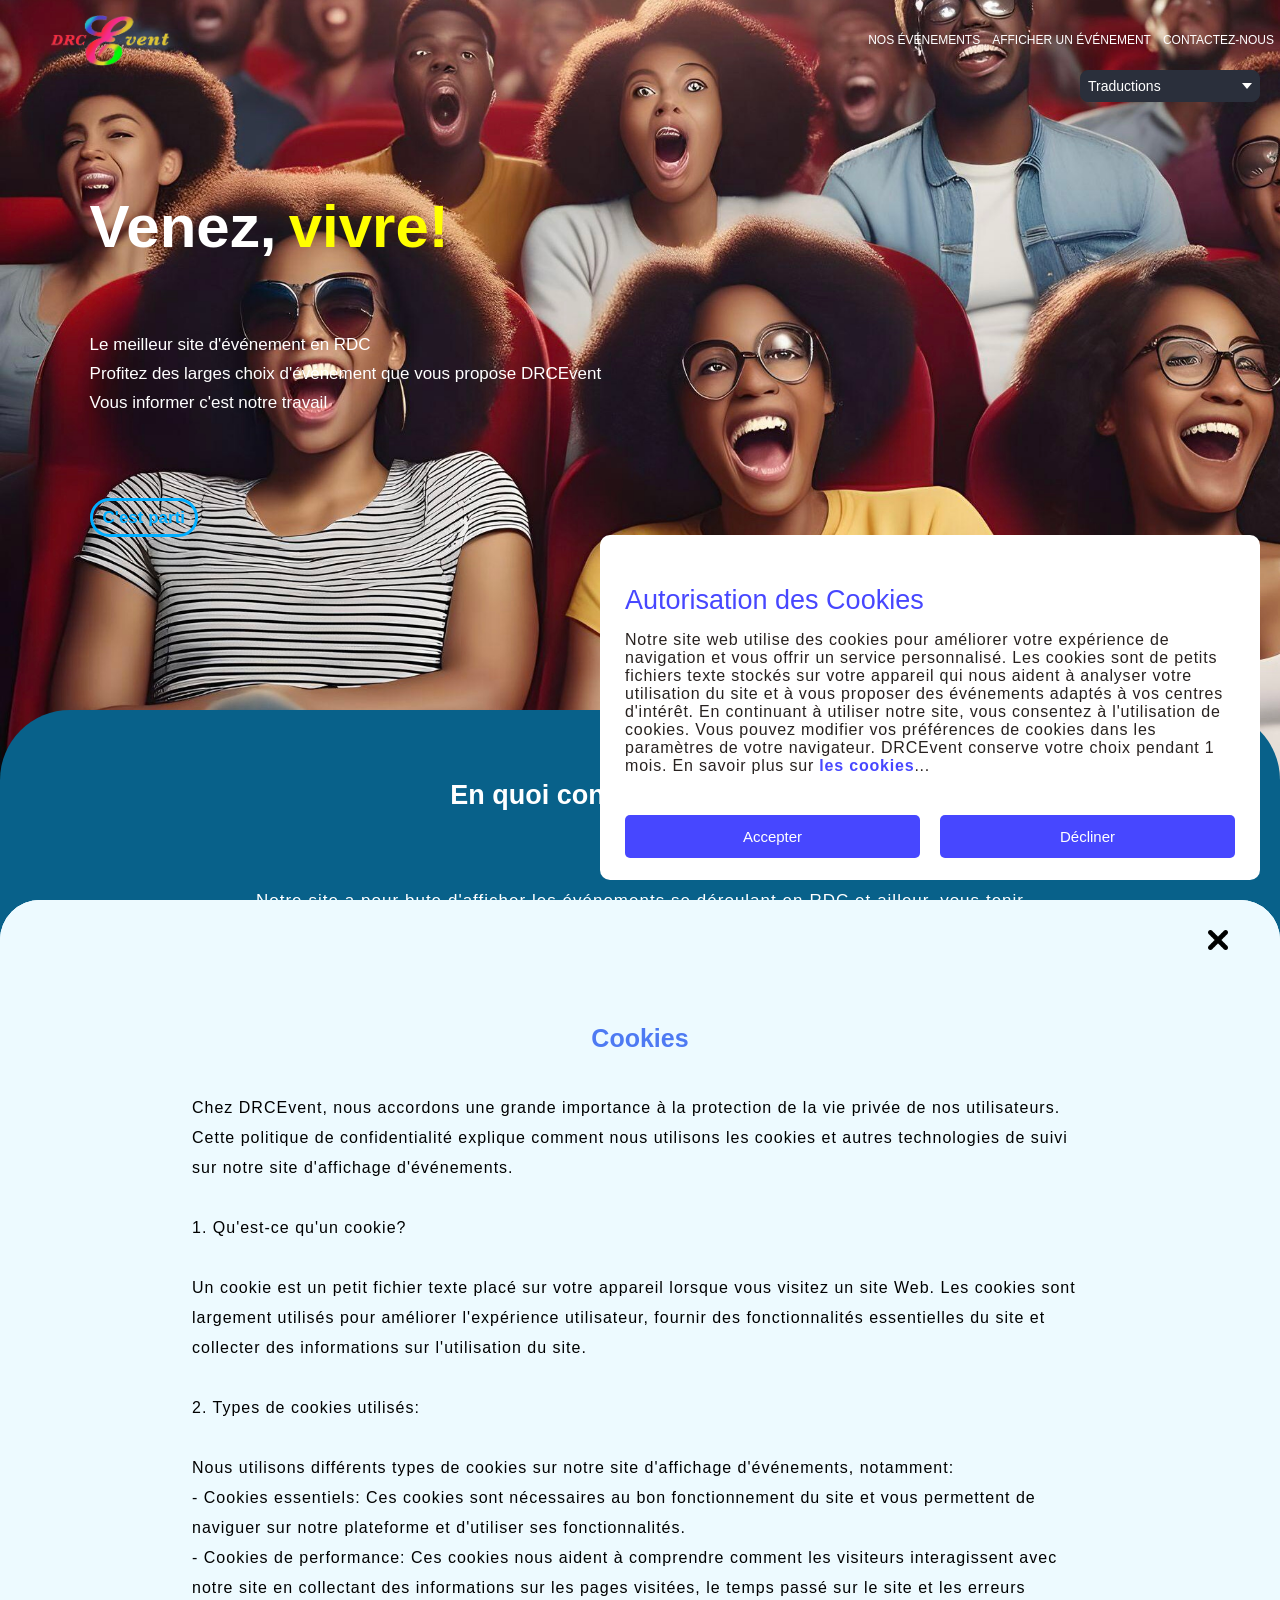
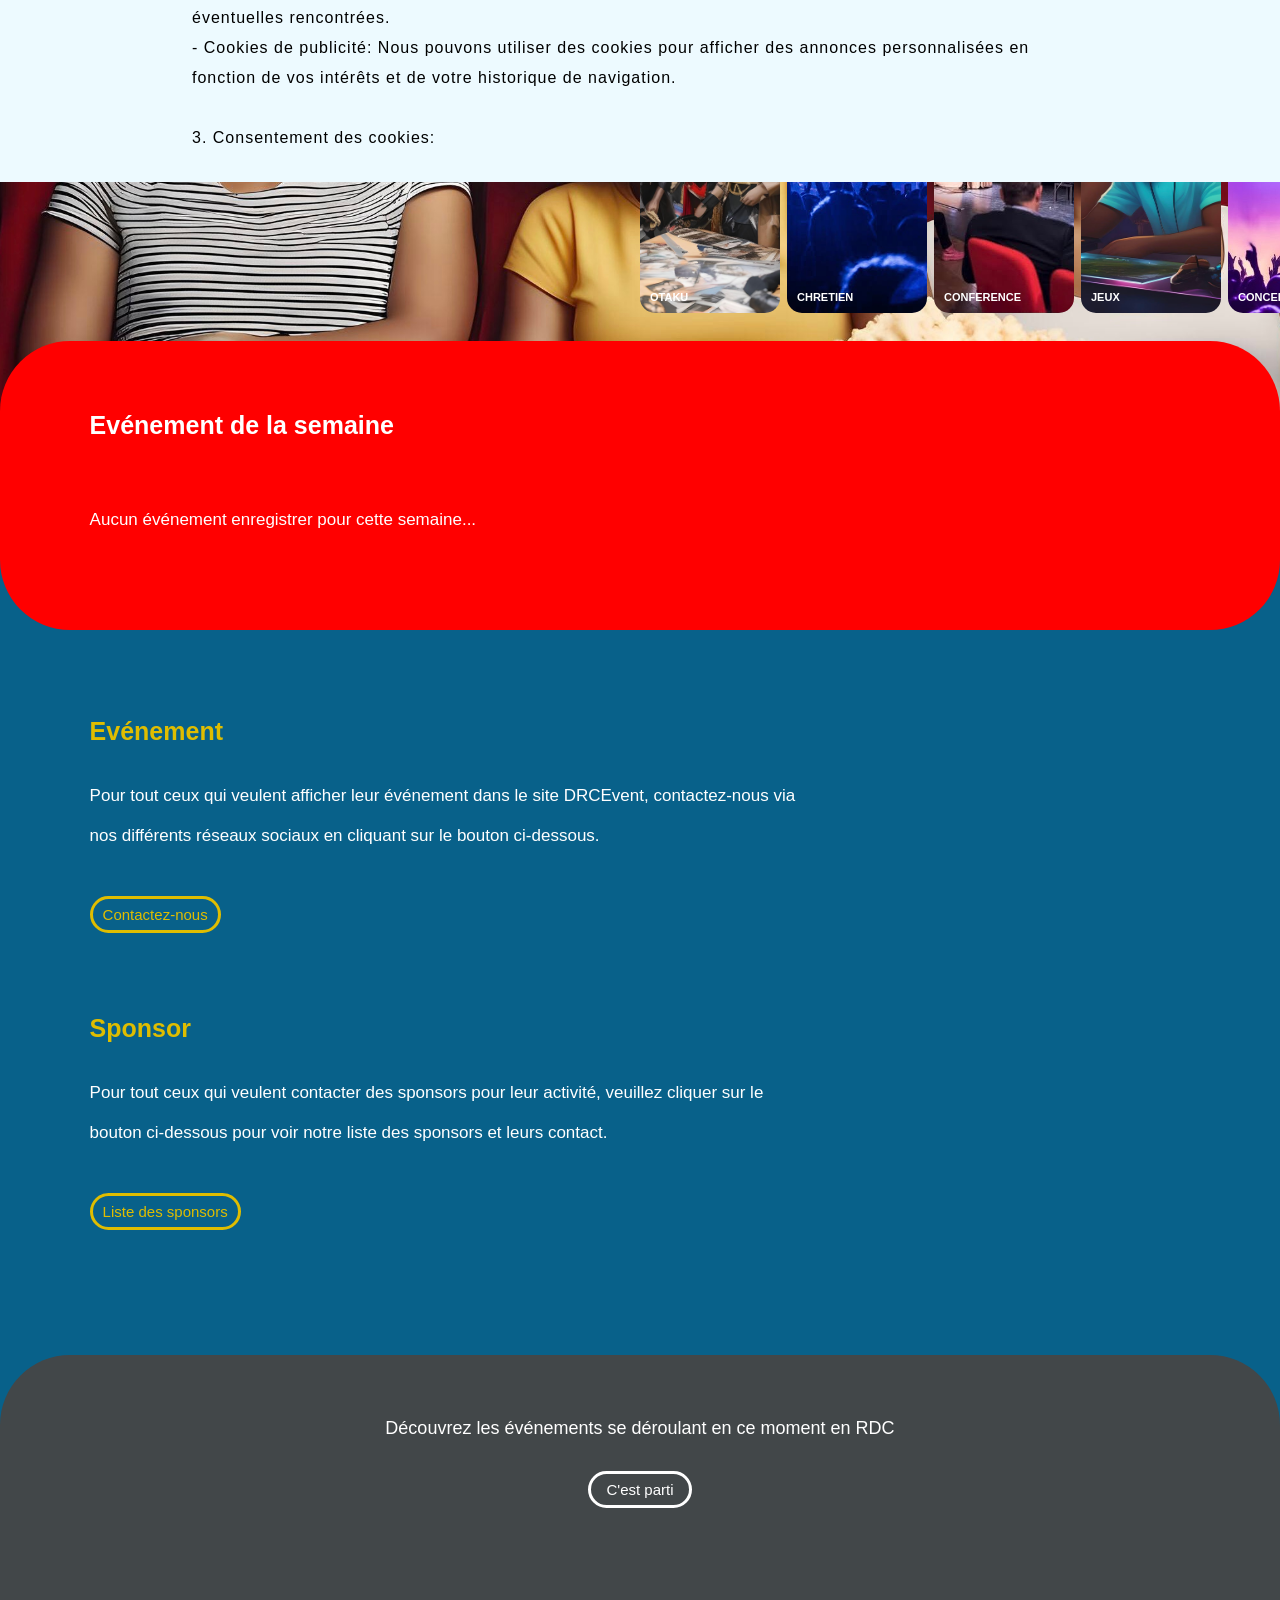
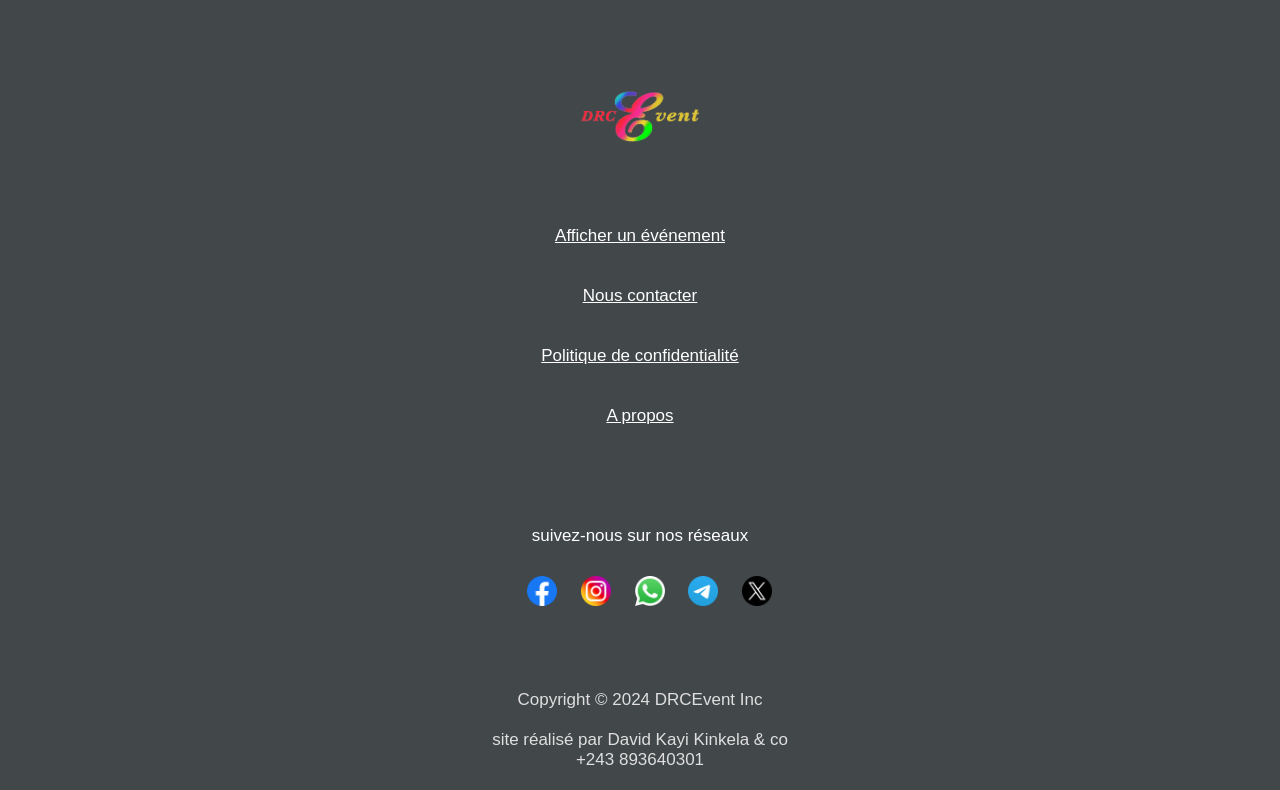
==== commit bef430f9: "Add files via upload" ====
--- a/index.html
+++ b/index.html
@@ -39,7 +39,7 @@
     
         <nav>
             
-                <img class="logo" src="icone/logo1.png" alt="">
+                <img class="logo" src="icone/logo1.PNG" alt="">
              
                 <ul class="menu"> 
                     <div class="men"> 
@@ -340,7 +340,7 @@
             <a href="nos_evenement.html">C'est parti</a>
         </div>
         <div class="fin2">
-            <img class="log" src="icone/logo1.png" alt="logo">
+            <img class="log" src="icone/logo1.PNG" alt="logo">
             <ul>
                 <li><a href="afficher_evenement.html">Afficher un événement</a></li>
                 <li><a href="contactez_nous.html">Nous contacter</a></li>
--- a/css/index.css
+++ b/css/index.css
@@ -985,13 +985,13 @@
             margin-top: 0;
         }
         25%{
-            margin-top: -34px;
+            margin-top: -36px;
         }
         50%{
-            margin-top: -68px;
+            margin-top: -72px;
         }
         75%{
-            margin-top: -102px;
+            margin-top: -108px;
         }
         100%{
             margin-top: 0;
@@ -1032,13 +1032,13 @@
             margin-top: 0;
         }
         25%{
-            margin-top: -31px;
+            margin-top: -33px;
         }
         50%{
-            margin-top: -62px;
+            margin-top: -66px;
         }
         75%{
-            margin-top: -93px;
+            margin-top: -99px;
         }
         100%{
             margin-top: 0;
@@ -1231,6 +1231,7 @@
         margin-top: -20px;
         font-size: 14px;
         line-height: 30px;
+        letter-spacing: 0.1px;
         padding: 0 12%;
         color:white ; 
         margin-bottom: 50px;  
@@ -1286,6 +1287,7 @@
         font-size: 13px;
         line-height: 28px;
         padding: 0 12%;
+        letter-spacing: 0.1px;
         color:white ; 
         margin-bottom: 50px;  
         animation: apparpt linear;
@@ -2434,6 +2436,7 @@
     }
     .fin2 ul li{
         margin-top: 35px;
+        font-size: 16px; 
     }
     .fin2 ul li a{
         font-size: 16px; 
@@ -2473,6 +2476,7 @@
     }
     .fin2 ul li{
         margin-top: 40px;
+        font-size: 16px; 
     }
     .fin2 ul li a{
         font-size: 16px; 
@@ -2516,6 +2520,7 @@
     }
     .fin2 ul li{
         margin-top: 20px;
+        font-size: 14px;
     }
     .fin2 ul li a{
         font-size: 14px; 
@@ -2556,6 +2561,7 @@
     }
     .fin2 ul li{
         margin-top: 20px;
+        font-size: 13px;
     }
     .fin2 ul li a{
         font-size: 13px; 
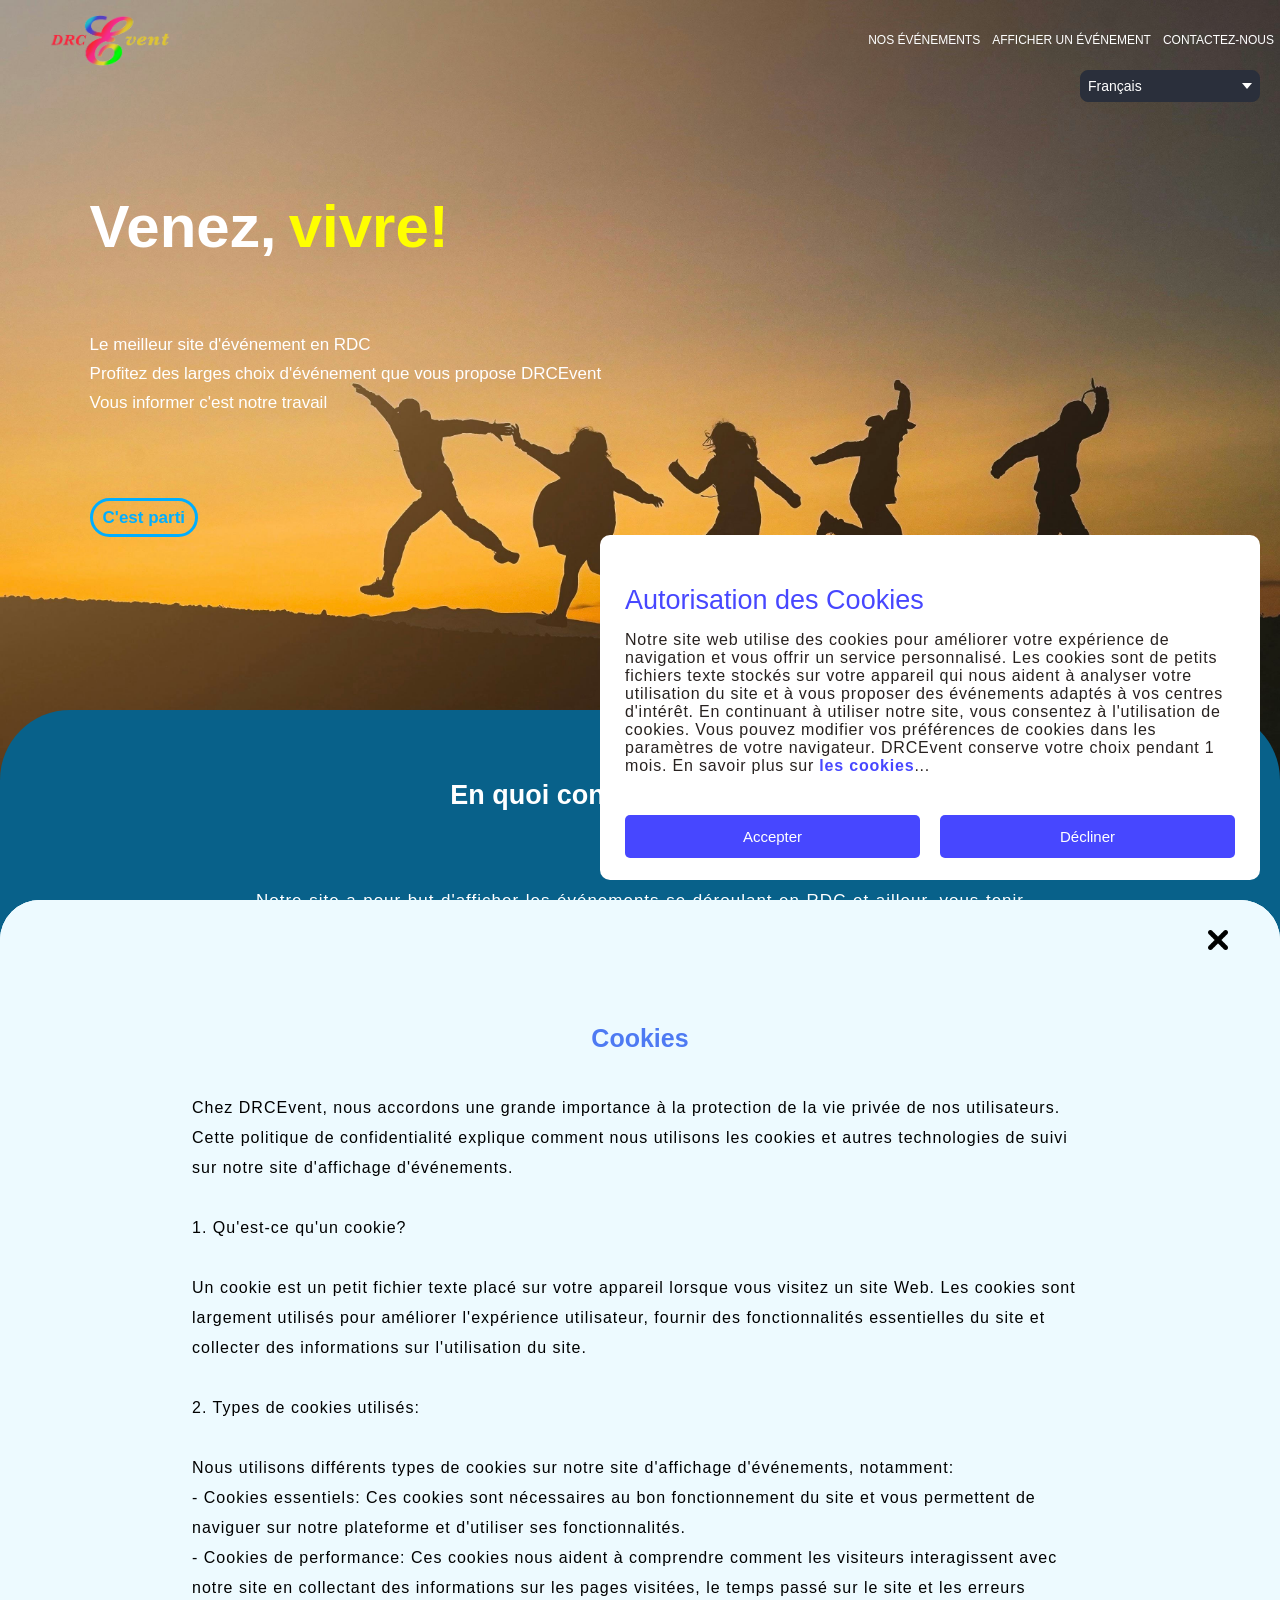
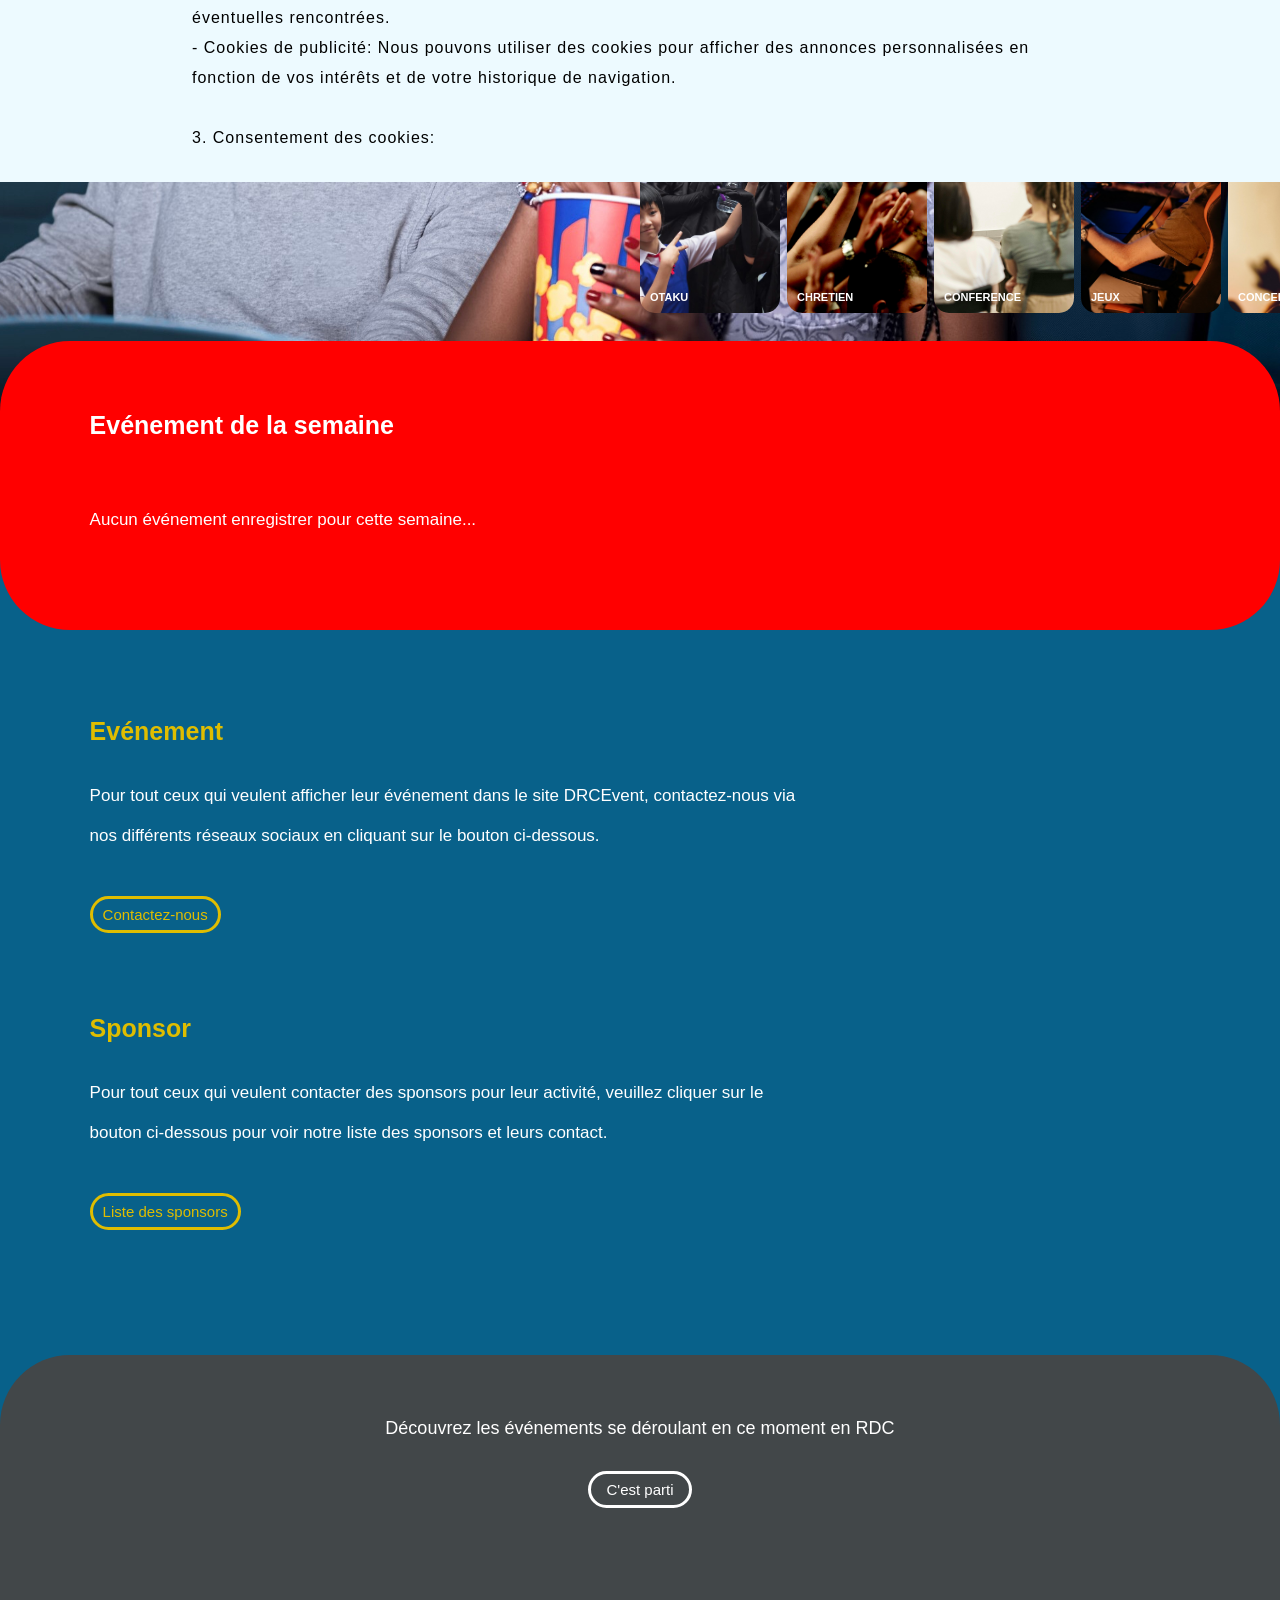
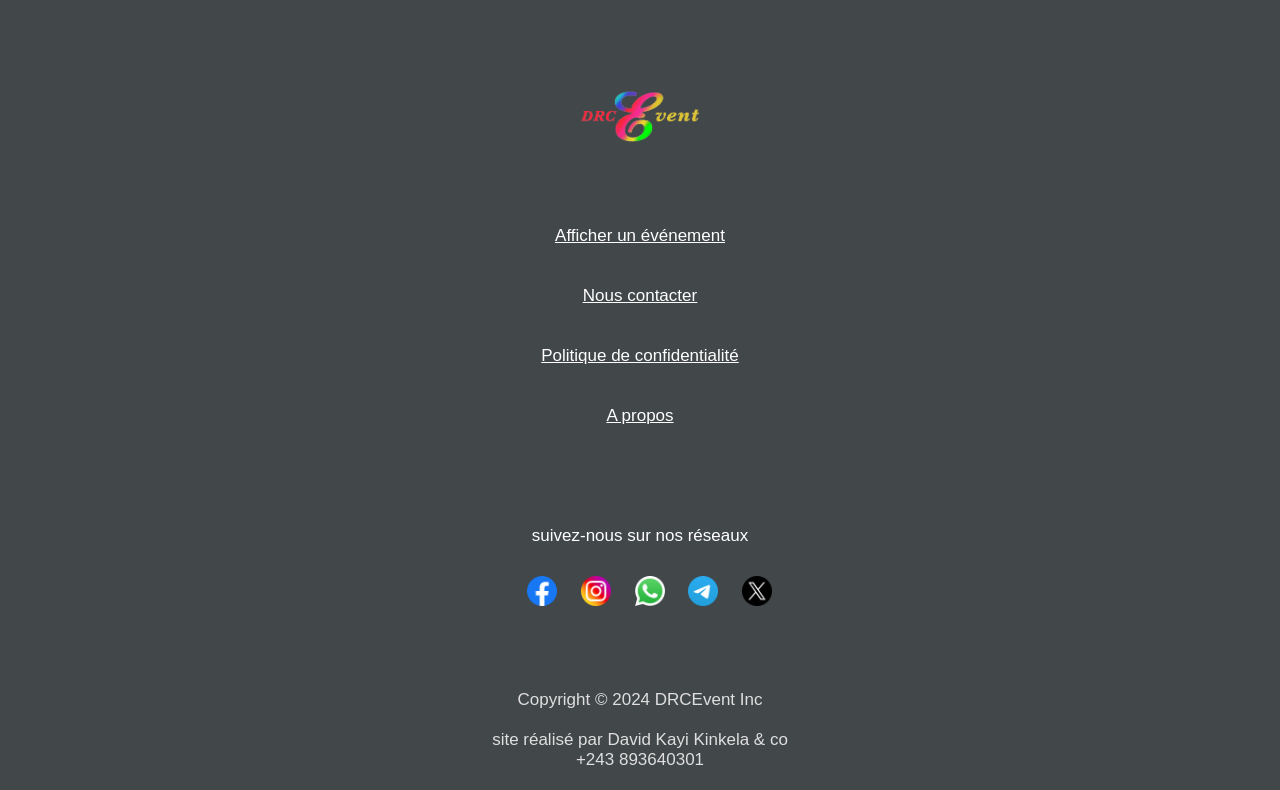
==== commit b12fec0e: "Add files via upload" ====
--- a/index.html
+++ b/index.html
@@ -70,11 +70,11 @@
         </nav>
                 <div class="dropdown">
                     <div class="select">
-                        <span class="selected">Traductions</span>
+                        <span class="selected">Français</span>
                         <div class="caret"></div>
                     </div>
                     <ul class="mennu">
-                        <li class="active">Français</li>
+                        <!-- <li class="active">Français</li> -->
                         <li>Kikongo</li>
                         <li>Tshiluba</li>
                         <li>Swahili</li>
@@ -109,7 +109,7 @@
     <section class="corp1">
         <section class="consiste">
             <h2>En quoi consiste DRCEvent ?</h2>
-            <p>Notre site a pour bute d'afficher les événements se déroulant en RDC et ailleur, vous tenir informer des événements pouvant vous apporter une valeur ajouée dans votre secteur d'activité. 
+            <p>Notre site a pour but d'afficher les événements se déroulant en RDC et ailleur, vous tenir informer des événements pouvant vous apporter une valeur ajouée dans votre secteur d'activité. 
                Des événements tels que des conférences, des ateliers, des formations, à caractères scientifique, chrétiennes et autres. 
                Des divertissements tels que des pièces de théatre, des jeux, des concerts, des expositions et autres. <br>
                Le site est complètement gratuit d'accès avec une interface simple d'utilisation pour une meilleur expérience des visiteurs. 
@@ -125,7 +125,7 @@
         <!-- liste item -->
         <div class="list">
             <div class="item">
-                <img src="img/img1.JPG">
+                <img src="img/img1.jpg">
                 <div class="content">
                     <div class="author">DRCEvent</div>
                     <div class="title">CINEMA</div>
@@ -138,7 +138,7 @@
                 </div>
             </div>
             <div class="item">
-                <img src="img/img2.JPG">
+                <img src="img/img2.jpg">
                 <div class="content">
                     <div class="author">DRCEvent</div>
                     <div class="title">OTAKU</div>
@@ -151,7 +151,7 @@
                 </div>
             </div>
             <div class="item">
-                <img src="img/img3.JPG">
+                <img src="img/img3.jpg">
                 <div class="content">
                     <div class="author">DRCEvent</div>
                     <div class="title">CHRETIEN</div>
@@ -164,7 +164,7 @@
                 </div>
             </div>
             <div class="item">
-                <img src="img/img4.JPG">
+                <img src="img/img4.jpg">
                 <div class="content">
                     <div class="author">DRCEvent</div>
                     <div class="title">CONFERENCE</div>
@@ -177,7 +177,7 @@
                 </div>
             </div>
             <div class="item">
-                <img src="img/img5.JPG">
+                <img src="img/img5.jpg">
                 <div class="content">
                     <div class="author">DRCEvent</div>
                     <div class="title">JEUX</div>
@@ -190,7 +190,7 @@
                 </div>
             </div>
             <div class="item">
-                <img src="img/img6.JPG">
+                <img src="img/img6.jpg">
                 <div class="content">
                     <div class="author">DRCEvent</div>
                     <div class="title">CONCERT</div>
@@ -203,7 +203,7 @@
                 </div>
             </div>
             <div class="item">
-                <img src="img/img7.JPG">
+                <img src="img/img7.jpg">
                 <div class="content">
                     <div class="author">DRCEvent</div>
                     <div class="title">THEATRE</div>
@@ -219,7 +219,7 @@
         <!-- thumbnail -->
         <div class="thumbnail">
             <div class="item">
-                <img src="img/img2.JPG">
+                <img src="img/img2.jpg">
                 <div class="content">
                     <div class="title">
                         OTAKU
@@ -230,7 +230,7 @@
                 </div>
             </div>
             <div class="item">
-                <img src="img/img3.JPG">
+                <img src="img/img3.jpg">
                 <div class="content">
                     <div class="title">
                         CHRETIEN
@@ -241,7 +241,7 @@
                 </div>
             </div>
             <div class="item">
-                <img src="img/img4.JPG">
+                <img src="img/img4.jpg">
                 <div class="content">
                     <div class="title">
                         CONFERENCE
@@ -252,7 +252,7 @@
                 </div>
             </div>
             <div class="item">
-                <img src="img/img5.JPG">
+                <img src="img/img5.jpg">
                 <div class="content">
                     <div class="title">
                         JEUX
@@ -263,7 +263,7 @@
                 </div>
             </div>
             <div class="item">
-                <img src="img/img6.JPG">
+                <img src="img/img6.jpg">
                 <div class="content">
                     <div class="title">
                         CONCERT
@@ -274,7 +274,7 @@
                 </div>
             </div>
             <div class="item">
-                <img src="img/img7.JPG">
+                <img src="img/img7.jpg">
                 <div class="content">
                     <div class="title">
                         THEATRE
@@ -285,7 +285,7 @@
                 </div>
             </div>
             <div class="item">
-                <img src="img/img1.JPG">
+                <img src="img/img1.jpg">
                 <div class="content">
                     <div class="title">
                         CINEMA
--- a/css/index.css
+++ b/css/index.css
@@ -11,12 +11,14 @@
 
 
 .section-l{ 
-    /* display: flex; */
-    display:none;
+    position: fixed; 
+    width: 100%;
+    display: flex; 
+    z-index: 300;
     justify-content: center;
     align-items: center;
-    min-height: 100vh;
-    background: #042104;
+    height: 100vh;
+    background: #042104; 
     animation: animateBg 10s linear infinite;
 }
 @keyframes animateBg{
@@ -27,13 +29,13 @@
     filter: hue-rotate(180deg);
 }
 
-
+ 
 
 }
 .loader{
     position: relative;
-    width: 50px;
-    height: 50px;
+    width: 40px;
+    height: 40px;
 }
 .loader span{
     position: absolute;
@@ -48,8 +50,8 @@
     position: absolute;
     top: 0;
     left: 0;
-    width: 7px;
-    height: 7px;
+    width: 6px;
+    height: 6px;
     border-radius: 50%;
     background-color: #00ff0a;
     box-shadow: 0 0 10px #00ff0a,
@@ -73,7 +75,8 @@
 
 }
 .fondu-out{
-    opacity: 0;
+    opacity: 0; 
+    width: 0px;
     transition: opacity 0.2s ease-out;
     
 }
@@ -103,7 +106,7 @@
     width: 10px; 
     margin: 40px 100px;
     opacity: 0; 
-    animation: apparitionlog 0.4s 1.3s ease-out forwards;
+    animation: apparitionlog 0.4s 2.3s ease-out forwards;
 }
 @keyframes apparitionlog{ 
     100%{
@@ -124,7 +127,7 @@
     margin-top: 20px;
     opacity: 0;
     transform: translateY(-10px);
-    animation: apparition 0.4s 1s ease-out forwards;
+    animation: apparition 0.4s 2s ease-out forwards;
 }
 @keyframes apparition{
     100%{
@@ -139,8 +142,7 @@
     font-size: 12px;
     padding: 2px 0;
     text-transform: uppercase;
-    top: 10px; 
-    /* display: none; */
+    top: 10px;  
 
 }
 nav ul li a::before{
@@ -384,7 +386,26 @@
         border-top: 6px solid #fff; 
      
     } 
- 
+    .mennu { 
+        padding: 3px 6px; 
+        border-radius: 5px; 
+        margin-top: 5px;  
+    }
+    .mennu li{
+        padding: 3px 2px; 
+        margin: 2px 0 ;
+        border-radius: 3px;
+        cursor: pointer; 
+        font-size: 12px;
+    }
+    .loader{ 
+        width:35px;
+        height: 35px;
+    } 
+    .loader span::before{ 
+        width: 5px;
+        height: 5px; 
+    }
 }
 /* tablette */  
 @media screen and (max-width: 830px){ 
@@ -497,6 +518,26 @@
         border-top: 6px solid #fff; 
      
     } 
+    .mennu { 
+        padding: 3px 6px; 
+        border-radius: 5px; 
+        margin-top: 5px;  
+    }
+    .mennu li{
+        padding: 3px 2px; 
+        margin: 2px 0 ;
+        border-radius: 3px;
+        cursor: pointer; 
+        font-size: 12px;
+    }
+    .loader{ 
+        width:40px;
+        height: 40px;
+    } 
+    .loader span::before{ 
+        width: 6px;
+        height: 6px; 
+    }
 }
 /* phone */
 @media screen and (max-width: 500px){ 
@@ -616,6 +657,26 @@
         border-top: 5px solid #fff; 
      
     } 
+    .mennu { 
+        padding: 3px 6px; 
+        border-radius: 5px; 
+        margin-top: 5px;  
+    }
+    .mennu li{
+        padding: 2px 2px; 
+        margin: 2px 0 ;
+        border-radius: 1px;
+        cursor: pointer; 
+        font-size: 9px;
+    }
+    .loader{ 
+        width:35px;
+        height: 35px;
+    } 
+    .loader span::before{ 
+        width: 5px;
+        height: 5px; 
+    }
 }
 
 @media screen and (max-width: 350px){
@@ -734,6 +795,26 @@
         border-top: 4.5px solid #fff; 
      
     }  
+    .mennu { 
+        padding: 3px 6px; 
+        border-radius: 5px; 
+        margin-top: 5px;  
+    }
+    .mennu li{
+        padding: 2px 2px; 
+        margin: 2px 0 ;
+        border-radius: 1px;
+        cursor: pointer; 
+        font-size: 8px;
+    }
+    .loader{ 
+        width:35px;
+        height: 35px;
+    } 
+    .loader span::before{ 
+        width: 5px;
+        height: 5px; 
+    }
 }
 
 
@@ -743,7 +824,7 @@
  
 
 .container{ 
-    background: url('../img/img1.JPG');
+    background: url('../img/img.jpg');
     background-size: cover; 
     width: 100%;
     height: 50pc;   
@@ -761,7 +842,7 @@
     vertical-align: top;
     opacity: 0;
     transform: translateY(-20px);
-    animation: apparition 0.4s 0.2s ease-out forwards;
+    animation: apparition 0.4s 1.2s ease-out forwards;
 }
  
 .texte1 p{
@@ -771,7 +852,7 @@
     padding-right: 45%;
     opacity: 0;
     transform: translateY(-20px);
-    animation: apparition 0.4s 0.5s ease-out forwards;
+    animation: apparition 0.4s 1.5s ease-out forwards;
 }
 .texte1 a{
     text-decoration: none;
@@ -783,7 +864,7 @@
     transition: 0.3s;
     opacity: 0;
     transform: translateY(-20px);
-    animation: apparition 0.4s 0.8s ease-out forwards;
+    animation: apparition 0.4s 1.8s ease-out forwards;
 }
 .texte1 a:hover{
     background-color: rgb(0, 174, 255);
@@ -799,7 +880,7 @@
     color: yellow;
     opacity: 0;
     transform: translateY(-20px);
-    animation: apparition 0.4s 0.2s ease-out forwards;
+    animation: apparition 0.4s 1.2s ease-out forwards;
 }
 .animated-text div{
     animation: 8s wordChange;
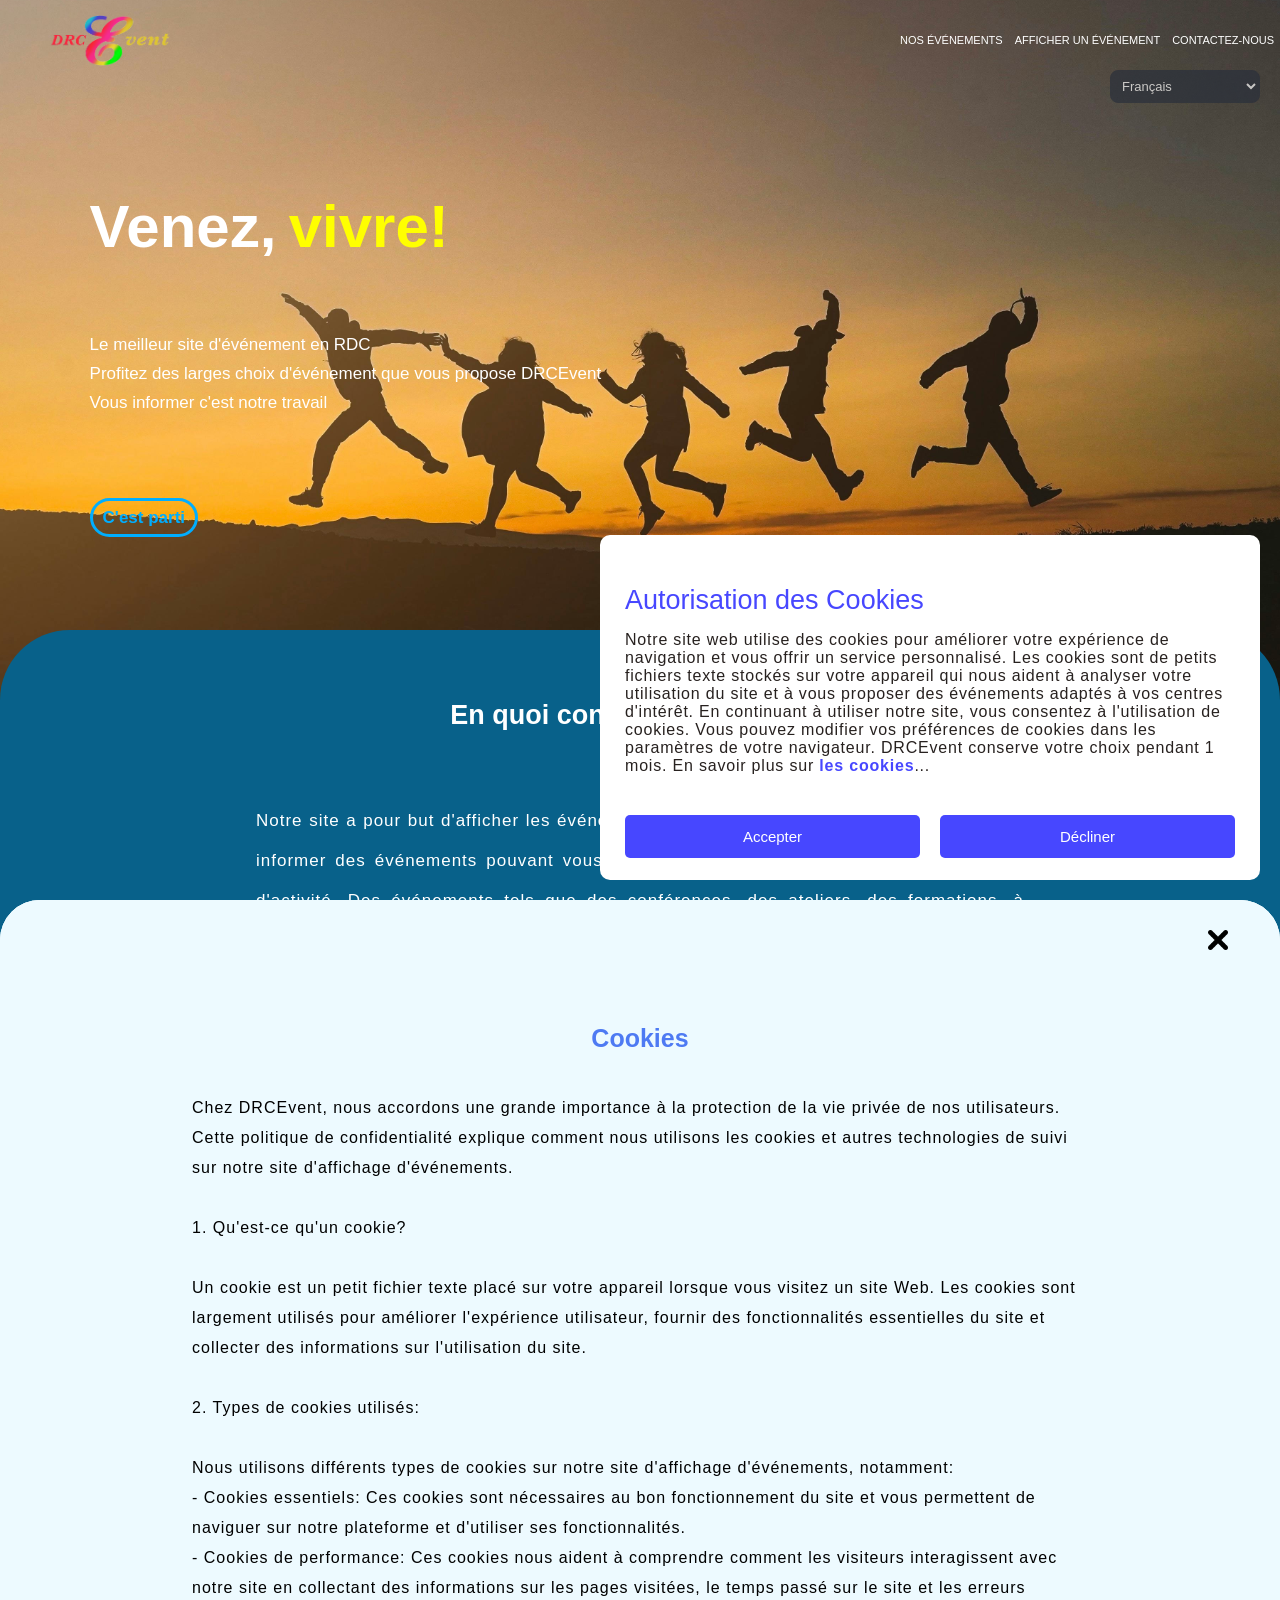
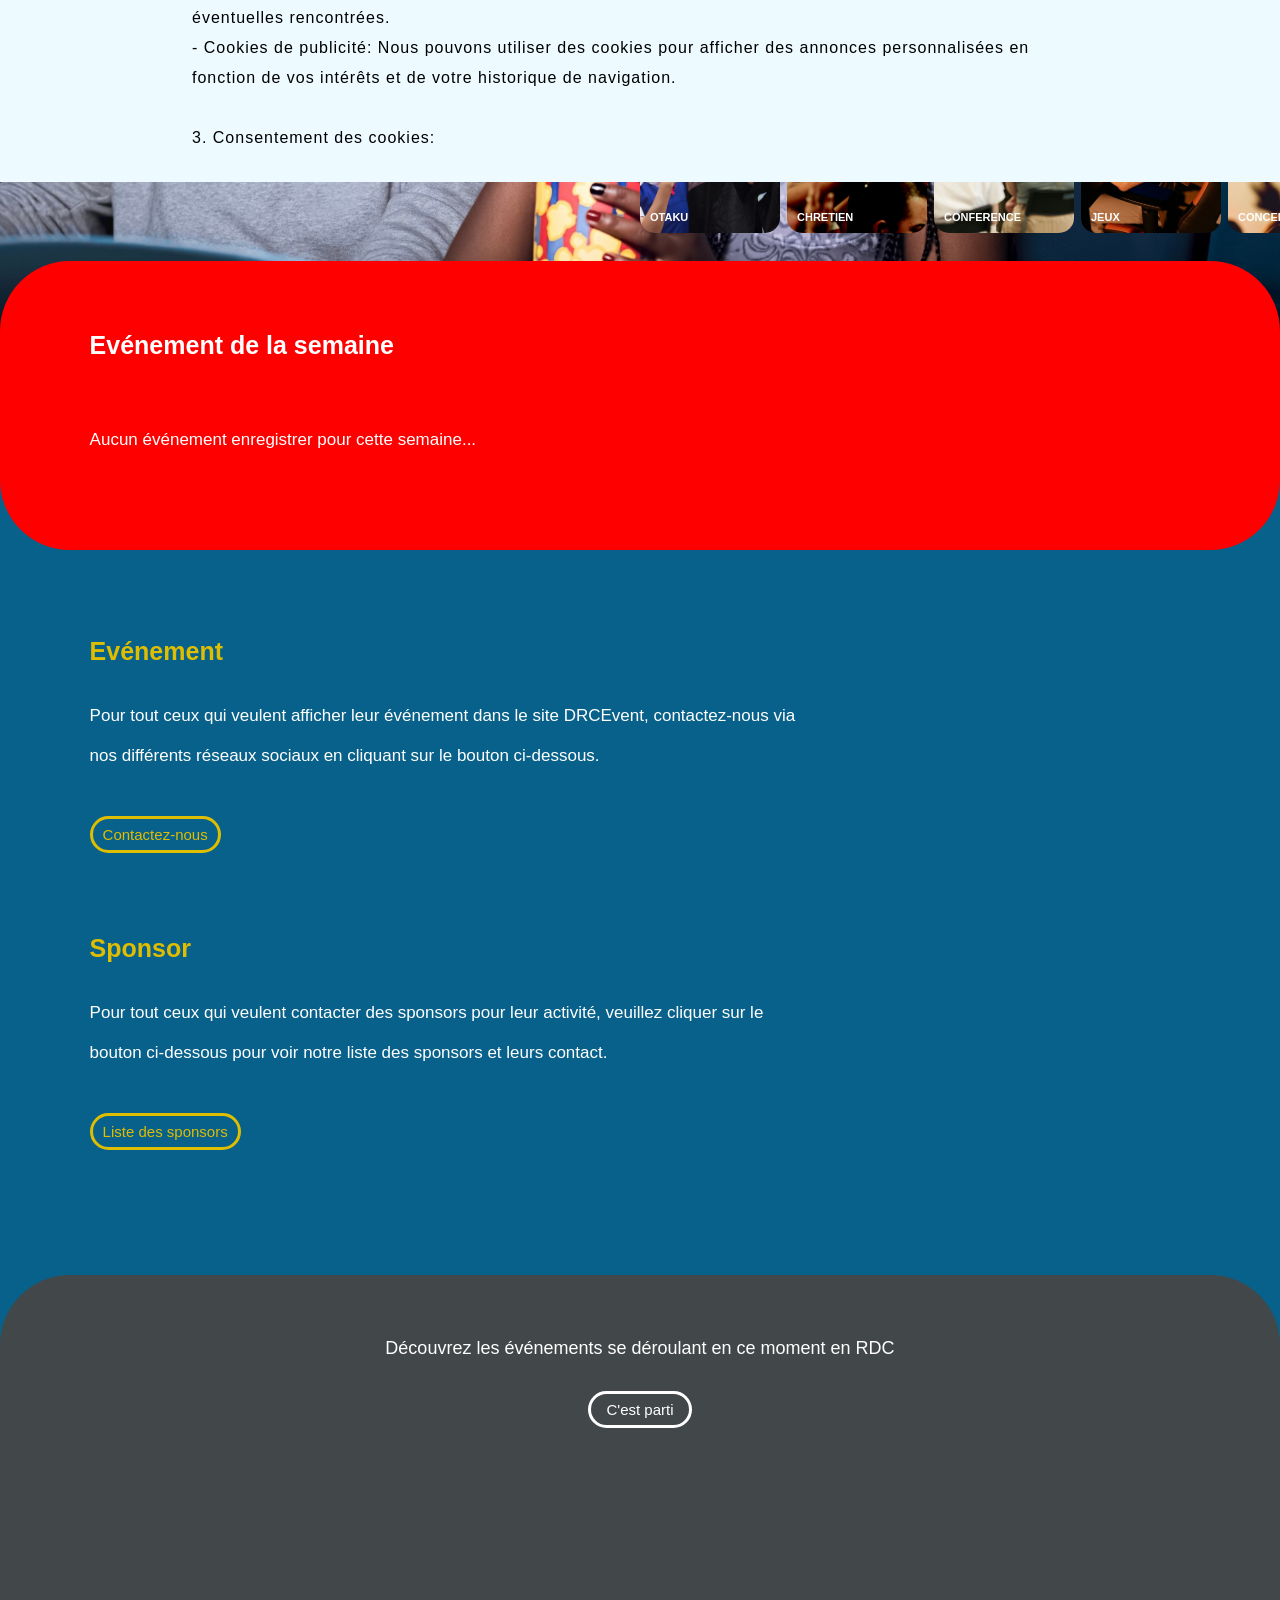
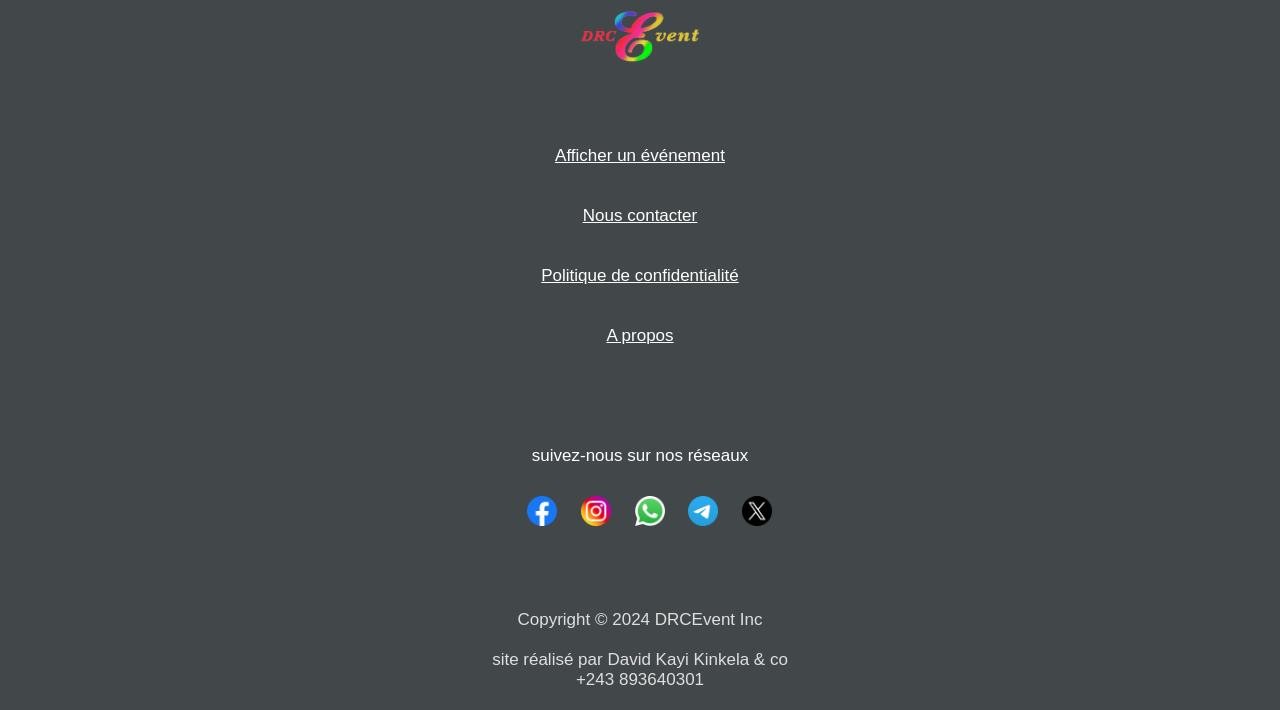
==== commit 59c11911: "Add files via upload" ====
--- a/index.html
+++ b/index.html
@@ -47,6 +47,15 @@
                         <li><a href="afficher_evenement.html">Afficher un événement</a></li>
                         <li><a href="contactez_nous.html">Contactez-nous</a></li> 
                     </div>
+                    <!-- anglais -->  
+                    <!-- <div class="menang"> 
+                        <li><a class="nosang" href="nos_evenement.html">OUR EVENTS </a></li>  
+                        <li><a href="afficher_evenement.html">VIEW AN EVENT </a></li>
+                        <li><a href="contactez_nous.html">CONTACT US </a></li> 
+                    </div> -->
+                   
+                   
+                   
                    
                     <div class="menu1"> 
                         <p>suivez-nous sur nos réseaux</p>
@@ -58,6 +67,17 @@
                             <img src="icone/x.png" alt="">  
                         </div>
                     </div>
+                    <!-- anglais -->  
+                    <!-- <div class="menu1ang"> 
+                        <p>follow us on our networks </p>
+                        <div class="menu2"> 
+                            <img src="icone/facebook.png" alt="">
+                            <img src="icone/instagramme.png" alt=""> 
+                            <img src="icone/whatsapp.png" alt=""> 
+                            <img src="icone/telegramme.png" alt=""> 
+                            <img src="icone/x.png" alt="">  
+                        </div>
+                    </div> -->
                 </ul> 
             <div class="hamburger-menu">
                 <div class="hamburger-icon">
@@ -68,22 +88,29 @@
             </div>  
             
         </nav>
-                <div class="dropdown">
+                <!-- <div class="dropdown">
                     <div class="select">
                         <span class="selected">Français</span>
                         <div class="caret"></div>
                     </div>
-                    <ul class="mennu">
-                        <!-- <li class="active">Français</li> -->
+                    <ul class="mennu"> 
                         <li>Kikongo</li>
                         <li>Tshiluba</li>
                         <li>Swahili</li>
                         <li>Lingala</li> 
                     </ul> 
-                </div>
-    
-
+                </div> -->
+                
  
+        <select class="select" name="modèle & Prix premium" id="" required>
+            <option class="selectfr" selected value="francais">Français</option> 
+            <option class="selectang" value="anglais">Anglais</option>
+            <option class="selectli" value="lingala">Lingala</option>
+            <option class="selectswa" value="swahili">Swahili</option>
+            <option class="selecttshi" value="tshiluba">Tshiluba</option>  
+        </select> 
+
+    <div> 
   
         <section class="texte1"> 
             <div class="texte2">
@@ -95,12 +122,30 @@
                         <span><strong>vous amuser!</strong></span> 
                         <span><strong>apprendre!</strong></span> 
                     </div>
-            </div> 
-            </div>
+                </div> 
+            </div>
+            <!-- anglais -->
+            <!-- <div class="texte2ang">
+                <h1>Come, </span></h1> 
+                <div class="animated-textang">
+                    <div> 
+                        <span><strong>live!</strong></span>
+                        <span><strong>discover!</strong></span>
+                        <span><strong>to amuse you!</strong></span> 
+                        <span><strong>learn!</strong></span> 
+                    </div>
+                </div> 
+            </div> -->
+  
             <p>Le meilleur site d'événement en RDC <br>
                Profitez des larges choix d'événement que vous propose DRCEvent<br>
                Vous informer c'est notre travail</p>
-                <a href="nos_evenement.html"> <strong>C'est parti</strong></a>
+            <a href="nos_evenement.html"> <strong>C'est parti</strong></a>
+            <!-- anglais -->
+            <!-- <p class="pang">Le meilleur site d'événement en RDC <br>
+                Profitez des larges choix d'événement que vous propose DRCEvent<br>
+                Vous informer c'est notre travail</p>
+             <a href="nos_evenement.html"> <strong>C'est parti</strong></a> -->
         </section>
     </div> 
     
--- a/css/index.css
+++ b/css/index.css
@@ -139,7 +139,7 @@
 nav ul li a{
     position: relative;
     color: rgb(255, 255, 255);
-    font-size: 12px;
+    font-size: 11px;
     padding: 2px 0;
     text-transform: uppercase;
     top: 10px;  
@@ -257,18 +257,15 @@
  
     
 
- 
-.dropdown{
+  
+ 
+ select *{
+    box-sizing: border-box;
+}
+ select{opacity: 0.7;
     position: absolute;
     top: 70px;
     right: 20px;
-    
-}
- 
-.dropdown *{
-    box-sizing: border-box;
-}
-.select{
     background: #2a2f3b;
     color: white;
     display: flex;
@@ -279,10 +276,15 @@
     padding: 7px;
     cursor: pointer;
     transition: background 0.3s;
-    width: 180px;
-    font-size: 14px; 
-}
-.select-clicked{
+    width: 150px;
+    font-size: 13px; 
+}
+/* option{
+    font-size: 10px; 
+    
+} */
+ 
+/* .select-clicked{
     border: 2px #26489a solid;
     box-shadow: 0 0 2px #26489a;
      
@@ -336,7 +338,7 @@
 .mennu-open{
     display: block;
     opacity: 1; 
-}
+} */
  
  
     
@@ -349,7 +351,7 @@
         width: 8px; 
         margin: 30px 80px;
         opacity: 0; 
-        animation: apparitionlogpc 0.4s 1.3s ease-out forwards;
+        animation: apparitionlogpc 0.4s 2.3s ease-out forwards;
     } 
     @keyframes apparitionlogpc{ 
         100%{
@@ -365,39 +367,19 @@
     nav ul li a{ 
         font-size: 11px;
     } 
-    .dropdown{ 
-        top: 55px;
-        right: 15px;
-        
-    } 
-    .select{ 
-        border-radius: 5px;
+    select{
+        position: absolute;
+        top: 60px;
+        right:10px; 
+        border-radius: 8px;
         padding: 5px; 
         width: 130px;
         font-size: 12px; 
     }
-    .select-clicked{
-        border: 2px #26489a solid;
-        box-shadow: 0 0 2px #26489a; 
-    }    
-    .caret{ 
-        border-left: 5px solid transparent;
-        border-right: 5px solid transparent;
-        border-top: 6px solid #fff; 
-     
-    } 
-    .mennu { 
-        padding: 3px 6px; 
-        border-radius: 5px; 
-        margin-top: 5px;  
-    }
-    .mennu li{
-        padding: 3px 2px; 
-        margin: 2px 0 ;
-        border-radius: 3px;
-        cursor: pointer; 
-        font-size: 12px;
-    }
+    /* option{
+        font-size: 9px; 
+        
+    } */
     .loader{ 
         width:35px;
         height: 35px;
@@ -414,7 +396,7 @@
         margin-top: 40px ;
         width: 10px;
         opacity: 0; 
-        animation: apparitionlogtab 0.4s 1s ease-out forwards;
+        animation: apparitionlogtab 0.4s 2.3s ease-out forwards;
     }
  
     @keyframes apparitionlogtab{ 
@@ -497,39 +479,15 @@
         width: 35px; 
         margin-left:10px;
     }  
-    .dropdown{ 
+    select{
+        position: absolute;
         top: 85px;
-        right: 15px;
-        
-    } 
-    .select{ 
-        border-radius: 5px;
+        right:10px; 
+        border-radius: 8px;
         padding: 5px; 
-        width: 120px;
+        width: 130px;
         font-size: 12px; 
-    }
-    .select-clicked{
-        border: 2px #26489a solid;
-        box-shadow: 0 0 2px #26489a; 
-    }    
-    .caret{ 
-        border-left: 5px solid transparent;
-        border-right: 5px solid transparent;
-        border-top: 6px solid #fff; 
-     
-    } 
-    .mennu { 
-        padding: 3px 6px; 
-        border-radius: 5px; 
-        margin-top: 5px;  
-    }
-    .mennu li{
-        padding: 3px 2px; 
-        margin: 2px 0 ;
-        border-radius: 3px;
-        cursor: pointer; 
-        font-size: 12px;
-    }
+    } 
     .loader{ 
         width:40px;
         height: 40px;
@@ -551,7 +509,7 @@
         width: 6px;
         margin-left: 45%;
         opacity: 0; 
-        animation: apparitionlogpor 0.4s 1s ease-out forwards;
+        animation: apparitionlogpor 0.4s 2.3s ease-out forwards;
     }
    
     @keyframes apparitionlogpor{ 
@@ -636,39 +594,15 @@
         width: 20px; 
         margin-left:4px;
     }  
-    .dropdown{ 
-        top: 65px;
-        right: 10px;
-        
-    } 
-    .select{ 
-        border-radius: 5px;
+    select{
+        position: absolute;
+        top: 60px;
+        right:10px; 
+        border-radius: 8px;
         padding: 5px; 
-        width: 80px;
-        font-size: 9px; 
-    }
-    .select-clicked{
-        border: 2px #26489a solid;
-        box-shadow: 0 0 2px #26489a; 
-    }    
-    .caret{ 
-        border-left: 3.5px solid transparent;
-        border-right: 3.5px solid transparent;
-        border-top: 5px solid #fff; 
-     
-    } 
-    .mennu { 
-        padding: 3px 6px; 
-        border-radius: 5px; 
-        margin-top: 5px;  
-    }
-    .mennu li{
-        padding: 2px 2px; 
-        margin: 2px 0 ;
-        border-radius: 1px;
-        cursor: pointer; 
-        font-size: 9px;
-    }
+        width: 90px;
+        font-size: 10px; 
+    } 
     .loader{ 
         width:35px;
         height: 35px;
@@ -690,7 +624,7 @@
         width: 7px;
         margin-left: 45%;
         opacity: 0; 
-        animation: apparitionlogport 0.4s 1s ease-out forwards;
+        animation: apparitionlogport 0.4s 2.3s ease-out forwards;
     }
  
     @keyframes apparitionlogport{ 
@@ -774,39 +708,16 @@
         width: 17px; 
         margin-left:3.5px;
     } 
-    .dropdown{ 
+    
+    select{
+        position: absolute;
         top: 60px;
-        right: 8px;
-        
-    } 
-    .select{ 
-        border-radius: 5px;
+        right:7px; 
+        border-radius: 6px;
         padding: 5px; 
-        width: 70px;
-        font-size: 8px; 
-    }
-    .select-clicked{
-        border: 2px #26489a solid;
-        box-shadow: 0 0 2px #26489a; 
-    }    
-    .caret{ 
-        border-left: 3px solid transparent;
-        border-right: 3px solid transparent;
-        border-top: 4.5px solid #fff; 
-     
-    }  
-    .mennu { 
-        padding: 3px 6px; 
-        border-radius: 5px; 
-        margin-top: 5px;  
-    }
-    .mennu li{
-        padding: 2px 2px; 
-        margin: 2px 0 ;
-        border-radius: 1px;
-        cursor: pointer; 
-        font-size: 8px;
-    }
+        width: 90px;
+        font-size: 9px; 
+    } 
     .loader{ 
         width:35px;
         height: 35px;
@@ -826,6 +737,8 @@
 .container{ 
     background: url('../img/img.jpg');
     background-size: cover; 
+    background-position-x: center;
+    background-position-y: -10vh;
     width: 100%;
     height: 50pc;   
 } 
@@ -1015,13 +928,13 @@
             margin-top: 0;
         }
         25%{
-            margin-top: -45px;
+            margin-top: -47px;
         }
         50%{
-            margin-top: -90px;
+            margin-top: -94px;
         }
         75%{
-            margin-top: -135px;
+            margin-top: -141px;
         }
         100%{
             margin-top: 0;
@@ -1032,7 +945,7 @@
 /* phone */
 @media screen and (max-width: 500px){ 
     .container{  
-        height: 33pc;   
+        height: 33pc;    
     } 
     .texte1{
         padding:  8pc 0; 
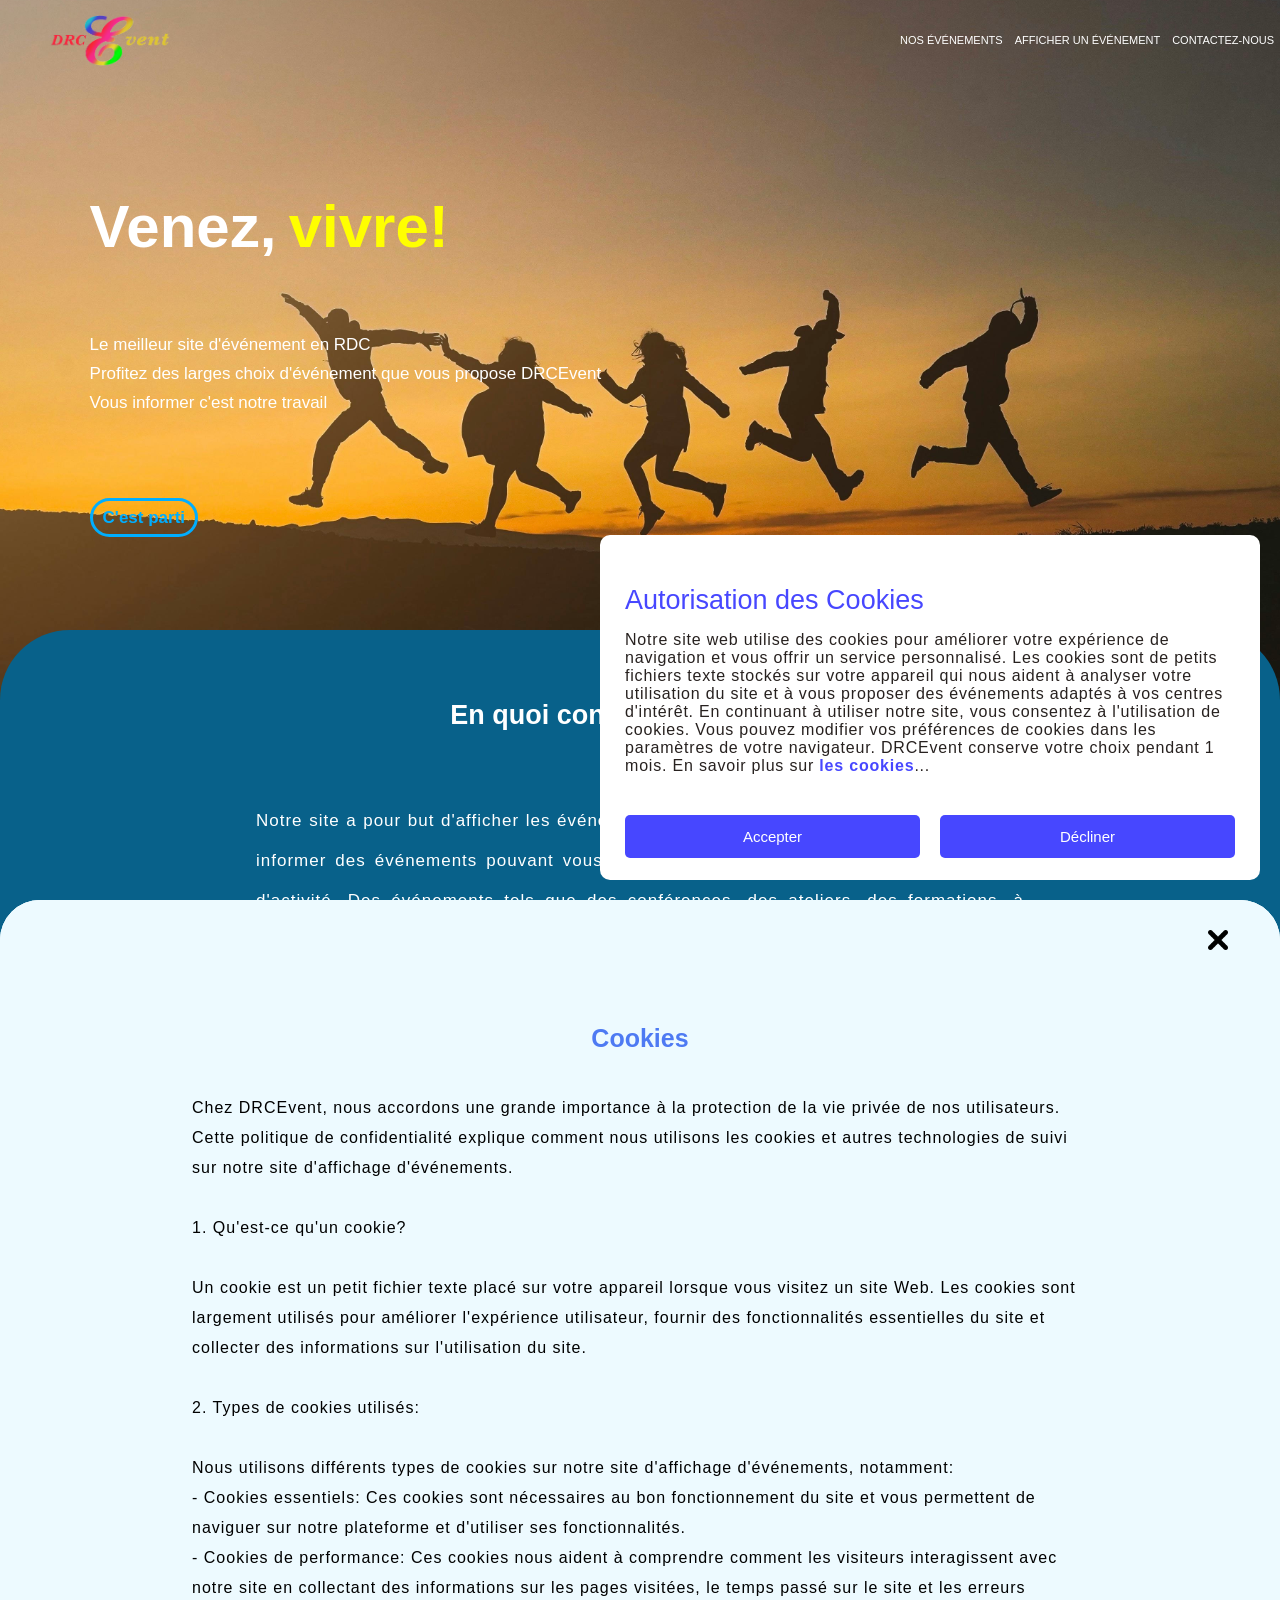
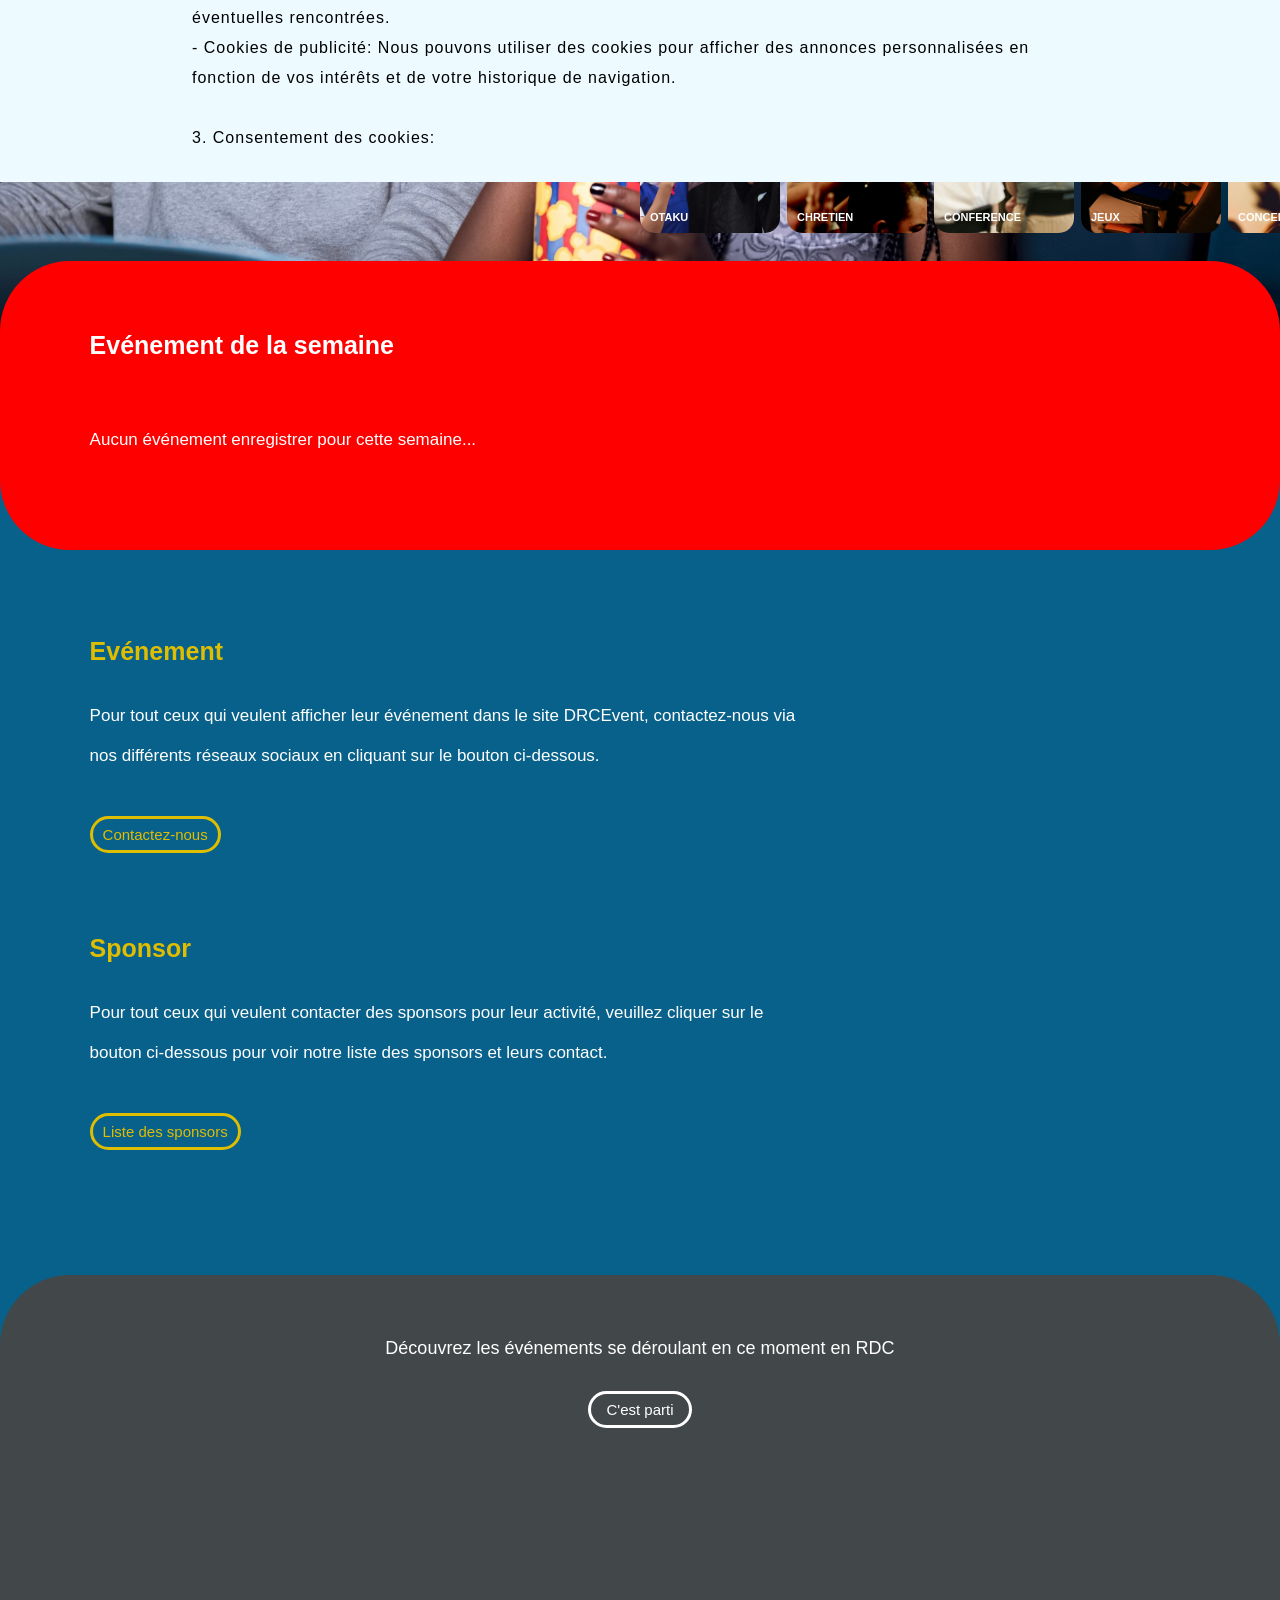
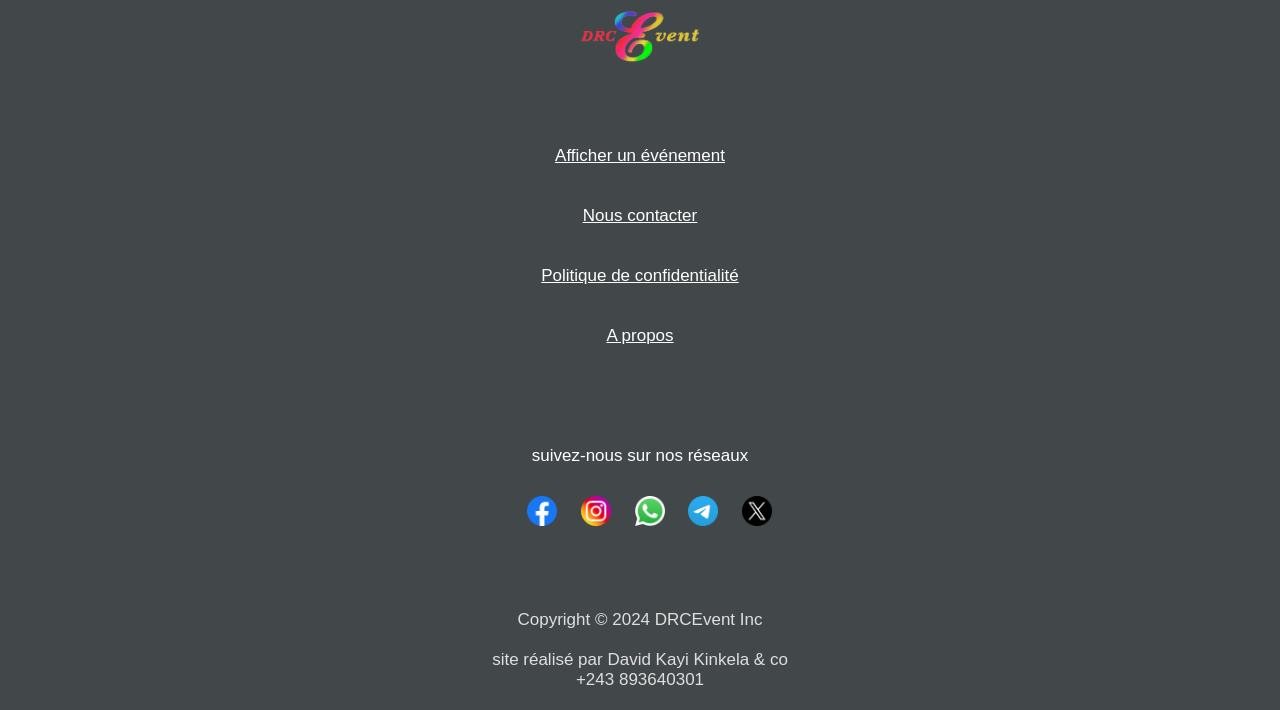
==== commit 2b3e0dfa: "Add files via upload" ====
--- a/index.html
+++ b/index.html
@@ -46,17 +46,8 @@
                         <li><a class="nos" href="nos_evenement.html">Nos événements</a></li>  
                         <li><a href="afficher_evenement.html">Afficher un événement</a></li>
                         <li><a href="contactez_nous.html">Contactez-nous</a></li> 
-                    </div>
-                    <!-- anglais -->  
-                    <!-- <div class="menang"> 
-                        <li><a class="nosang" href="nos_evenement.html">OUR EVENTS </a></li>  
-                        <li><a href="afficher_evenement.html">VIEW AN EVENT </a></li>
-                        <li><a href="contactez_nous.html">CONTACT US </a></li> 
-                    </div> -->
-                   
-                   
-                   
-                   
+                    </div>  
+                    
                     <div class="menu1"> 
                         <p>suivez-nous sur nos réseaux</p>
                         <div class="menu2"> 
@@ -67,17 +58,7 @@
                             <img src="icone/x.png" alt="">  
                         </div>
                     </div>
-                    <!-- anglais -->  
-                    <!-- <div class="menu1ang"> 
-                        <p>follow us on our networks </p>
-                        <div class="menu2"> 
-                            <img src="icone/facebook.png" alt="">
-                            <img src="icone/instagramme.png" alt=""> 
-                            <img src="icone/whatsapp.png" alt=""> 
-                            <img src="icone/telegramme.png" alt=""> 
-                            <img src="icone/x.png" alt="">  
-                        </div>
-                    </div> -->
+ 
                 </ul> 
             <div class="hamburger-menu">
                 <div class="hamburger-icon">
@@ -87,28 +68,16 @@
                 </div>
             </div>  
             
-        </nav>
-                <!-- <div class="dropdown">
-                    <div class="select">
-                        <span class="selected">Français</span>
-                        <div class="caret"></div>
-                    </div>
-                    <ul class="mennu"> 
-                        <li>Kikongo</li>
-                        <li>Tshiluba</li>
-                        <li>Swahili</li>
-                        <li>Lingala</li> 
-                    </ul> 
-                </div> -->
+        </nav> 
                 
  
-        <select class="select" name="modèle & Prix premium" id="" required>
+        <!-- <select class="select" name="modèle & Prix premium" id="" required>
             <option class="selectfr" selected value="francais">Français</option> 
             <option class="selectang" value="anglais">Anglais</option>
             <option class="selectli" value="lingala">Lingala</option>
             <option class="selectswa" value="swahili">Swahili</option>
             <option class="selecttshi" value="tshiluba">Tshiluba</option>  
-        </select> 
+        </select>  -->
 
     <div> 
   
@@ -123,29 +92,13 @@
                         <span><strong>apprendre!</strong></span> 
                     </div>
                 </div> 
-            </div>
-            <!-- anglais -->
-            <!-- <div class="texte2ang">
-                <h1>Come, </span></h1> 
-                <div class="animated-textang">
-                    <div> 
-                        <span><strong>live!</strong></span>
-                        <span><strong>discover!</strong></span>
-                        <span><strong>to amuse you!</strong></span> 
-                        <span><strong>learn!</strong></span> 
-                    </div>
-                </div> 
-            </div> -->
+            </div> 
   
             <p>Le meilleur site d'événement en RDC <br>
                Profitez des larges choix d'événement que vous propose DRCEvent<br>
                Vous informer c'est notre travail</p>
             <a href="nos_evenement.html"> <strong>C'est parti</strong></a>
-            <!-- anglais -->
-            <!-- <p class="pang">Le meilleur site d'événement en RDC <br>
-                Profitez des larges choix d'événement que vous propose DRCEvent<br>
-                Vous informer c'est notre travail</p>
-             <a href="nos_evenement.html"> <strong>C'est parti</strong></a> -->
+ 
         </section>
     </div> 
     
@@ -167,7 +120,7 @@
 
         <!-- carousel --> 
     <div class="carousel">
-        <!-- liste item -->
+   
         <div class="list">
             <div class="item">
                 <img src="img/img1.jpg">
--- a/css/index.css
+++ b/css/index.css
@@ -83,7 +83,7 @@
  
 ::-webkit-scrollbar{
     width: 9px; 
-
+    
 }
 ::-webkit-scrollbar-thumb{
     background: linear-gradient(rgb(20, 80, 245), rgb(190, 24, 255) );  
@@ -413,13 +413,15 @@
         margin-left: 42%;
         margin-top: 30px ;
         width: 110px;
-    }
+    } 
+    body{position: fixed;} 
+    .bo{position: relative;}
     .bod{  
         position: fixed; 
     }
     .menu{ 
         width: 100%; 
-        height: 100vh;
+        height: 100%;
         background-color: rgba(143, 6, 255, 0.979); 
         backdrop-filter: blur(13px);
         position: fixed;
@@ -496,7 +498,7 @@
         width: 6px;
         height: 6px; 
     }
-}
+} 
 /* phone */
 @media screen and (max-width: 500px){ 
     nav{ 
@@ -560,11 +562,11 @@
     }  
     .hamburger-menu.active span:nth-child(1){
         transform: translateY(12px);
-        top: 0px;
+        top: -1px;
     }  
     .hamburger-menu.active span:nth-child(3){
-        left: 0px;
-        bottom: 8px; 
+        left: -1px;
+        bottom: 9px; 
     } 
     .men{  
         display: flex; 
@@ -678,7 +680,7 @@
     }
     .hamburger-menu.active span:nth-child(3){
         left: 0px;
-        bottom: 9px; 
+        bottom: 10px; 
     } 
     .men{  
         display: flex; 
@@ -2806,8 +2808,8 @@
     width: 100%;
     border-radius:40px 40px 0 0;
     position: fixed;
-    bottom: -98vh;
-    height: 98vh;
+    bottom: -98%;
+    height: 98%;
     z-index: 201;   
     overflow: hidden; 
     overflow-y: scroll; 
@@ -2815,7 +2817,7 @@
     transition: All 0.3s ease;
 }
 .propos.start{
-    bottom: 0vh;
+    bottom: 0%;
      
 
 }
@@ -2833,6 +2835,7 @@
     width: 20px;
     padding: 30px; 
     margin-left: 92%; 
+    cursor: pointer;
 }
 .propos h2{
     text-align: center;
@@ -2855,7 +2858,7 @@
         border-radius:40px 40px 0 0; 
     }
     .propos.start{
-        bottom: 0vh; 
+        bottom: 0%; 
     }
     .propos::-webkit-scrollbar{
         width:  8px; 
@@ -2893,7 +2896,7 @@
         border-radius:40px 40px 0 0; 
     }
     .propos.start{
-        bottom: 0vh; 
+        bottom: 0%; 
     }
     .propos::-webkit-scrollbar{
         width:  7px; 
@@ -2931,7 +2934,7 @@
         border-radius:25px 25px 0 0; 
     }
     .propos.start{
-        bottom: 0vh; 
+        bottom: 0%; 
     }
     .propos::-webkit-scrollbar{
         width:  7px; 
@@ -2969,7 +2972,7 @@
         border-radius:20px 20px 0 0; 
     }
     .propos.start{
-        bottom: 0vh; 
+        bottom: 0%; 
     }
     .propos::-webkit-scrollbar{
         width:  6px; 
@@ -3014,8 +3017,8 @@
     width: 100%;
     border-radius:40px 40px 0 0;
     position: fixed;
-    bottom: -98vh;
-    height: 98vh;
+    bottom: -98%;
+    height: 98%;
     z-index: 201;   
     overflow: hidden; 
     overflow-y: scroll; 
@@ -3023,7 +3026,7 @@
     transition: All 0.3s ease;
 }
 .politique.startt{
-    bottom: 0vh;
+    bottom: 0%;
      
 
 }
@@ -3041,6 +3044,7 @@
     width: 20px;
     padding: 30px; 
     margin-left: 92%; 
+    cursor: pointer;
 }
 .politique h2{
     text-align: center;
@@ -3064,7 +3068,7 @@
         border-radius:40px 40px 0 0; 
     }
     .politique.startt{
-        bottom: 0vh; 
+        bottom: 0%; 
     }
     .politique::-webkit-scrollbar{
         width:  8px; 
@@ -3104,7 +3108,7 @@
         border-radius:40px 40px 0 0; 
     }
     .politique.startt{
-        bottom: 0vh; 
+        bottom: 0%; 
     }
     .politique::-webkit-scrollbar{
         width:  7px; 
@@ -3145,7 +3149,7 @@
         border-radius:25px 25px 0 0; 
     }
     .politique.startt{
-        bottom: 0vh; 
+        bottom: 0%; 
     }
     .politique::-webkit-scrollbar{
         width:  7px; 
@@ -3185,7 +3189,7 @@
         border-radius:20px 20px 0 0; 
     }
     .politique.startt{
-        bottom: 0vh; 
+        bottom: 0%; 
     }
     .politique::-webkit-scrollbar{
         width:  6px; 
@@ -3229,8 +3233,8 @@
     width: 100%;
     border-radius:40px 40px 0 0;
     position: fixed;
-    bottom: -98vh;
-    height: 98vh;
+    bottom: -98%;
+    height: 98%;
     z-index: 201;   
     overflow: hidden; 
     overflow-y: scroll; 
@@ -3238,7 +3242,7 @@
     transition: All 0.3s ease;
 }
 .cookies.starttt{
-    bottom: 0vh;
+    bottom: 0%;
      
 
 }
@@ -3256,6 +3260,7 @@
     width: 20px;
     padding: 30px; 
     margin-left: 92%; 
+    cursor: pointer;
 }
 .cookies h2{
     text-align: center;
@@ -3281,7 +3286,7 @@
         border-radius:40px 40px 0 0;  
     }
     .cookies.starttt{
-        bottom: 0vh; 
+        bottom: 0%; 
     }
     .cookies::-webkit-scrollbar{
         width:  8px; 
@@ -3320,7 +3325,7 @@
         border-radius:40px 40px 0 0;  
     }
     .cookies.starttt{
-        bottom: 0vh; 
+        bottom: 0%; 
     }
     .cookies::-webkit-scrollbar{
         width:  7px; 
@@ -3359,7 +3364,7 @@
         border-radius:25px 25px 0 0;  
     }
     .cookies.starttt{
-        bottom: 0vh; 
+        bottom: 0%; 
     }
     .cookies::-webkit-scrollbar{
         width:  7px; 
@@ -3397,7 +3402,7 @@
         border-radius:20px 20px 0 0;  
     }
     .cookies.starttt{
-        bottom: 0vh; 
+        bottom: 0%; 
     }
     .cookies::-webkit-scrollbar{
         width:  6px; 
